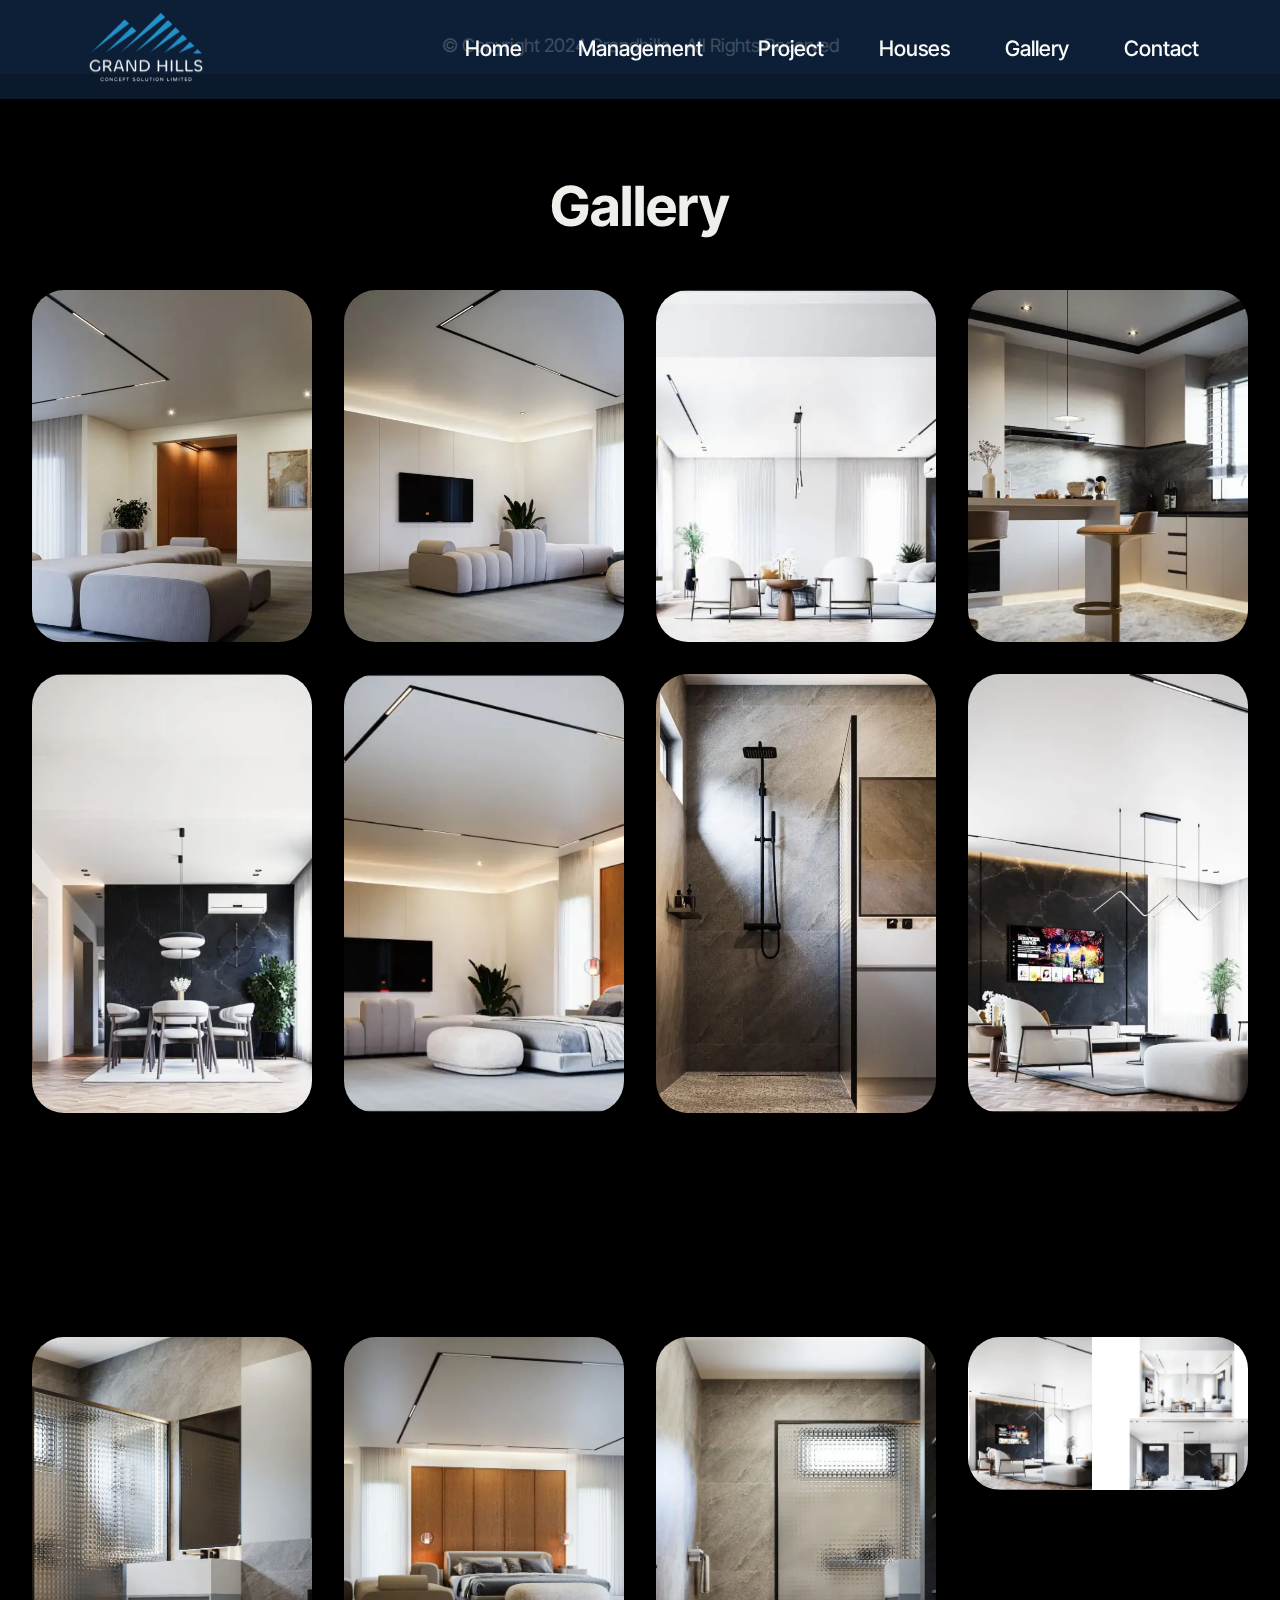
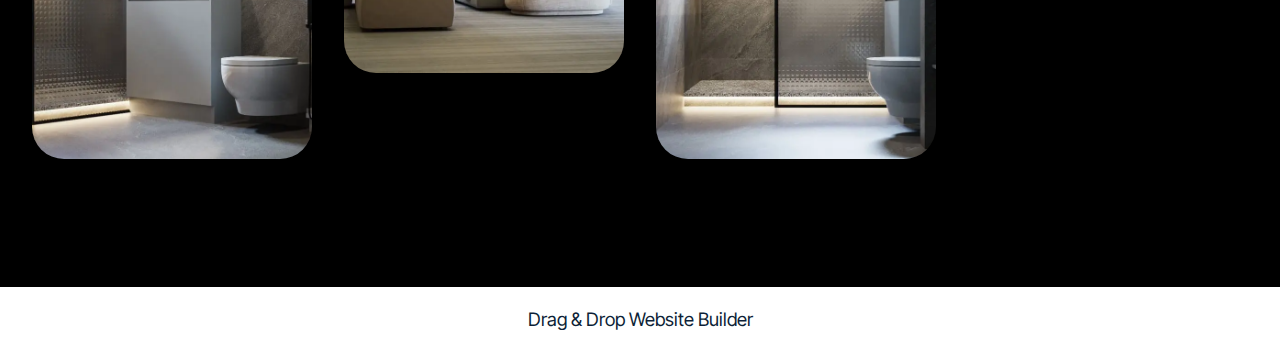
==== gallery.html @ aa0ecb94 "Add files via upload" ====
<!DOCTYPE html>
<html  >
<head>
  <!-- Site made with Mobirise Website Builder v5.9.13, https://mobirise.com -->
  <meta charset="UTF-8">
  <meta http-equiv="X-UA-Compatible" content="IE=edge">
  <meta name="generator" content="Mobirise v5.9.13, mobirise.com">
  <meta name="viewport" content="width=device-width, initial-scale=1, minimum-scale=1">
  <link rel="shortcut icon" href="assets/images/untitled-500-x-200-px-1-392x157.png" type="image/x-icon">
  <meta name="description" content="">
  
  
  <title>Gallery</title>
  <link rel="stylesheet" href="assets/web/assets/mobirise-icons2/mobirise2.css">
  <link rel="stylesheet" href="assets/bootstrap/css/bootstrap.min.css">
  <link rel="stylesheet" href="assets/bootstrap/css/bootstrap-grid.min.css">
  <link rel="stylesheet" href="assets/bootstrap/css/bootstrap-reboot.min.css">
  <link rel="stylesheet" href="assets/dropdown/css/style.css">
  <link rel="stylesheet" href="assets/socicon/css/styles.css">
  <link rel="stylesheet" href="assets/theme/css/style.css">
  <link rel="preload" href="https://fonts.googleapis.com/css?family=Inter+Tight:100,200,300,400,500,600,700,800,900,100i,200i,300i,400i,500i,600i,700i,800i,900i&display=swap" as="style" onload="this.onload=null;this.rel='stylesheet'">
  <noscript><link rel="stylesheet" href="https://fonts.googleapis.com/css?family=Inter+Tight:100,200,300,400,500,600,700,800,900,100i,200i,300i,400i,500i,600i,700i,800i,900i&display=swap"></noscript>
  <link rel="preload" as="style" href="assets/mobirise/css/mbr-additional.css?v=zzKvsD"><link rel="stylesheet" href="assets/mobirise/css/mbr-additional.css?v=zzKvsD" type="text/css">

  
  
  
</head>
<body>
  
  <section data-bs-version="5.1" class="menu menu3 cid-u51NQczaV2" once="menu" id="menu3-o">
    
    <nav class="navbar navbar-dropdown navbar-fixed-top navbar-expand-lg">
        <div class="container-fluid">
            <div class="navbar-brand">
                <span class="navbar-logo">
                    <a href="https://grandhills.com">
                        <img src="assets/images/untitled-500-x-200-px-1-392x157.webp" alt="" style="height: 4.9rem;">
                    </a>
                </span>
                
            </div>
            <button class="navbar-toggler" type="button" data-toggle="collapse" data-bs-toggle="collapse" data-target="#navbarSupportedContent" data-bs-target="#navbarSupportedContent" aria-controls="navbarNavAltMarkup" aria-expanded="false" aria-label="Toggle navigation">
                <div class="hamburger">
                    <span></span>
                    <span></span>
                    <span></span>
                    <span></span>
                </div>
            </button>
            <div class="collapse navbar-collapse" id="navbarSupportedContent">
                <ul class="navbar-nav nav-dropdown nav-right" data-app-modern-menu="true"><li class="nav-item"><a class="nav-link link text-white display-4" href="index.html">Home</a></li>
                    <li class="nav-item"><a class="nav-link link text-white display-4" href="page5.html">Management</a></li><li class="nav-item"><a class="nav-link link text-white display-4" href="page4.html">Project</a></li><li class="nav-item"><a class="nav-link link text-white display-4" href="page3.html">Houses</a></li><li class="nav-item"><a class="nav-link link text-white display-4" href="page2.html">Gallery</a></li>
                    <li class="nav-item"><a class="nav-link link text-white display-4" href="index.html#contacts02-b">Contact&nbsp;</a>
                    </li></ul>
                
                
            </div>
        </div>
    </nav>
</section>

<section data-bs-version="5.1" class="footer4 cid-u5cEv1zpLn" once="footers" id="footer04-p">

    

    

    <div class="container">
        <div class="media-container-row align-center mbr-white">
            <div class="col-12">
                <p class="mbr-text mb-0 mbr-fonts-style display-7">
                    © Copyright 2024 Grandhills - All Rights Reserved
                </p>
            </div>
        </div>
    </div>
</section>

<section data-bs-version="5.1" class="gallery1 mbr-gallery cid-u5laZmCW8D" id="gallery01-q">
    
    

    <div class="container-fluid">
        <div class="row justify-content-center">
            <div class="col-12 content-head">
                <div class="mb-5">
                    <h3 class="mbr-section-title mbr-fonts-style align-center m-0 display-2"><strong>Gallery</strong></h3>
                    
                </div>
            </div>
        </div>
        
        <div class="row mbr-gallery">
            <div class="col-12 col-md-6 col-lg-3 item gallery-image">
                <div class="item-wrapper mb-3" data-toggle="modal" data-bs-toggle="modal" data-target="#u5Bdu5r0AN-modal" data-bs-target="#u5Bdu5r0AN-modal">
                    <img class="w-100" src="assets/images/photo-2024-02-22-11-49-561x673.webp" alt="" data-slide-to="0" data-bs-slide-to="0" data-target="#lb-u5Bdu5r0AN" data-bs-target="#lb-u5Bdu5r0AN">
                    <div class="icon-wrapper">
                        <span class="mobi-mbri mobi-mbri-search mbr-iconfont mbr-iconfont-btn"></span>
                    </div>
                </div>
                
            </div>
            <div class="col-12 col-md-6 col-lg-3 item gallery-image">
                <div class="item-wrapper mb-3" data-toggle="modal" data-bs-toggle="modal" data-target="#u5Bdu5r0AN-modal" data-bs-target="#u5Bdu5r0AN-modal">
                    <img class="w-100" src="assets/images/photo-2024-02-22-11-49-43-561x673.webp" alt="" data-slide-to="1" data-bs-slide-to="1" data-target="#lb-u5Bdu5r0AN" data-bs-target="#lb-u5Bdu5r0AN">
                    <div class="icon-wrapper">
                        <span class="mobi-mbri mobi-mbri-search mbr-iconfont mbr-iconfont-btn"></span>
                    </div>
                </div>
                
            </div>
            <div class="col-12 col-md-6 col-lg-3 item gallery-image">
                <div class="item-wrapper mb-3" data-toggle="modal" data-bs-toggle="modal" data-target="#u5Bdu5r0AN-modal" data-bs-target="#u5Bdu5r0AN-modal">
                    <img class="w-100" src="assets/images/photo-2024-02-22-11-50-56-561x494.webp" alt="" data-slide-to="2" data-bs-slide-to="2" data-target="#lb-u5Bdu5r0AN" data-bs-target="#lb-u5Bdu5r0AN">
                    <div class="icon-wrapper">
                        <span class="mobi-mbri mobi-mbri-search mbr-iconfont mbr-iconfont-btn"></span>
                    </div>
                </div>
                
            </div>
            <div class="col-12 col-md-6 col-lg-3 item gallery-image">
                <div class="item-wrapper mb-3" data-toggle="modal" data-bs-toggle="modal" data-target="#u5Bdu5r0AN-modal" data-bs-target="#u5Bdu5r0AN-modal">
                    <img class="w-100" src="assets/images/photo-2024-02-22-11-51-59-561x530.webp" alt="" data-slide-to="3" data-bs-slide-to="3" data-target="#lb-u5Bdu5r0AN" data-bs-target="#lb-u5Bdu5r0AN">
                    <div class="icon-wrapper">
                        <span class="mobi-mbri mobi-mbri-search mbr-iconfont mbr-iconfont-btn"></span>
                    </div>
                </div>
                
            </div>
            <div class="col-12 col-md-6 col-lg-3 item gallery-image">
                <div class="item-wrapper mb-3" data-toggle="modal" data-bs-toggle="modal" data-target="#u5Bdu5r0AN-modal" data-bs-target="#u5Bdu5r0AN-modal">
                    <img class="w-100" src="assets/images/photo-2024-02-22-11-52-23-561x656.webp" alt="" data-slide-to="4" data-bs-slide-to="4" data-target="#lb-u5Bdu5r0AN" data-bs-target="#lb-u5Bdu5r0AN">
                    <div class="icon-wrapper">
                        <span class="mobi-mbri mobi-mbri-search mbr-iconfont mbr-iconfont-btn"></span>
                    </div>
                </div>
                
            </div>
            <div class="col-12 col-md-6 col-lg-3 item gallery-image">
                <div class="item-wrapper mb-3" data-toggle="modal" data-bs-toggle="modal" data-target="#u5Bdu5r0AN-modal" data-bs-target="#u5Bdu5r0AN-modal">
                    <img class="w-100" src="assets/images/photo-2024-02-22-23-58-57-561x578.webp" alt="" data-slide-to="5" data-bs-slide-to="5" data-target="#lb-u5Bdu5r0AN" data-bs-target="#lb-u5Bdu5r0AN">
                    <div class="icon-wrapper">
                        <span class="mobi-mbri mobi-mbri-search mbr-iconfont mbr-iconfont-btn"></span>
                    </div>
                </div>
                
            </div>
            <div class="col-12 col-md-6 col-lg-3 item gallery-image">
                <div class="item-wrapper mb-3" data-toggle="modal" data-bs-toggle="modal" data-target="#u5Bdu5r0AN-modal" data-bs-target="#u5Bdu5r0AN-modal">
                    <img class="w-100" src="assets/images/photo-2024-02-23-00-00-9-561x847.webp" alt="" data-slide-to="6" data-bs-slide-to="6" data-target="#lb-u5Bdu5r0AN" data-bs-target="#lb-u5Bdu5r0AN">
                    <div class="icon-wrapper">
                        <span class="mobi-mbri mobi-mbri-search mbr-iconfont mbr-iconfont-btn"></span>
                    </div>
                </div>
                
            </div>
            <div class="col-12 col-md-6 col-lg-3 item gallery-image">
                <div class="item-wrapper mb-3" data-toggle="modal" data-bs-toggle="modal" data-target="#u5Bdu5r0AN-modal" data-bs-target="#u5Bdu5r0AN-modal">
                    <img class="w-100" src="assets/images/photo-2024-02-22-11-51-14-561x701.webp" alt="" data-slide-to="7" data-bs-slide-to="7" data-target="#lb-u5Bdu5r0AN" data-bs-target="#lb-u5Bdu5r0AN">
                    <div class="icon-wrapper">
                        <span class="mobi-mbri mobi-mbri-search mbr-iconfont mbr-iconfont-btn"></span>
                    </div>
                </div>
                
            </div>
        </div>

        <div class="modal mbr-slider" tabindex="-1" role="dialog" aria-hidden="true" id="u5Bdu5r0AN-modal">
            <div class="modal-dialog" role="document">
                <div class="modal-content">
                    <div class="modal-body">
                        <div class="carousel slide" data-pause="false" data-bs-pause="false" id="lb-u5Bdu5r0AN" data-interval="5000" data-bs-interval="5000">
                            <div class="carousel-inner">
                                <div class="carousel-item active">
                                    <img class="d-block w-100" src="assets/images/photo-2024-02-22-11-49-561x673.webp" alt="Mobirise Website Builder">
                                </div>
                                <div class="carousel-item">
                                    <img class="d-block w-100" src="assets/images/photo-2024-02-22-11-49-43-561x673.webp" alt="Mobirise Website Builder">
                                </div>
                                <div class="carousel-item">
                                    <img class="d-block w-100" src="assets/images/photo-2024-02-22-11-50-56-561x494.webp" alt="Mobirise Website Builder">
                                </div>
                                <div class="carousel-item">
                                    <img class="d-block w-100" src="assets/images/photo-2024-02-22-11-51-59-561x530.webp" alt="Mobirise Website Builder">
                                </div>
                                <div class="carousel-item">
                                    <img class="d-block w-100" src="assets/images/photo-2024-02-22-11-52-23-561x656.webp" alt="Mobirise Website Builder">
                                </div>
                                <div class="carousel-item">
                                    <img class="d-block w-100" src="assets/images/photo-2024-02-22-23-58-57-561x578.webp" alt="Mobirise Website Builder">
                                </div>
                                <div class="carousel-item">
                                    <img class="d-block w-100" src="assets/images/photo-2024-02-23-00-00-9-561x847.webp" alt="Mobirise Website Builder">
                                </div>
                                <div class="carousel-item">
                                    <img class="d-block w-100" src="assets/images/photo-2024-02-22-11-51-14-561x701.webp" alt="Mobirise Website Builder">
                                </div>
                            </div>
                            <ol class="carousel-indicators">
                                <li data-slide-to="0" data-bs-slide-to="0" class="active" data-target="#lb-u5Bdu5r0AN" data-bs-target="#lb-u5Bdu5r0AN"></li>
                                <li data-slide-to="1" data-bs-slide-to="1" data-target="#lb-u5Bdu5r0AN" data-bs-target="#lb-u5Bdu5r0AN"></li>
                                <li data-slide-to="2" data-bs-slide-to="2" data-target="#lb-u5Bdu5r0AN" data-bs-target="#lb-u5Bdu5r0AN"></li>
                                <li data-slide-to="3" data-bs-slide-to="3" data-target="#lb-u5Bdu5r0AN" data-bs-target="#lb-u5Bdu5r0AN"></li>
                                <li data-slide-to="4" data-bs-slide-to="4" data-target="#lb-u5Bdu5r0AN" data-bs-target="#lb-u5Bdu5r0AN"></li>
                                <li data-slide-to="5" data-bs-slide-to="5" data-target="#lb-u5Bdu5r0AN" data-bs-target="#lb-u5Bdu5r0AN"></li>
                                <li data-slide-to="6" data-bs-slide-to="6" data-target="#lb-u5Bdu5r0AN" data-bs-target="#lb-u5Bdu5r0AN"></li>
                                <li data-slide-to="7" data-bs-slide-to="7" data-target="#lb-u5Bdu5r0AN" data-bs-target="#lb-u5Bdu5r0AN"></li>
                            </ol>
                            <a role="button" href="" class="close" data-dismiss="modal" data-bs-dismiss="modal" aria-label="Close">
                            </a>
                            <a class="carousel-control-prev carousel-control" role="button" data-slide="prev" data-bs-slide="prev" href="#lb-u5Bdu5r0AN">
                                <span class="mobi-mbri mobi-mbri-arrow-prev" aria-hidden="true"></span>
                                <span class="sr-only visually-hidden">Previous</span>
                            </a>
                            <a class="carousel-control-next carousel-control" role="button" data-slide="next" data-bs-slide="next" href="#lb-u5Bdu5r0AN">
                                <span class="mobi-mbri mobi-mbri-arrow-next" aria-hidden="true"></span>
                                <span class="sr-only visually-hidden">Next</span>
                            </a>
                        </div>
                    </div>
                </div>
            </div>
        </div>
    </div>
</section>

<section data-bs-version="5.1" class="gallery3 cid-u5lciKZ5RP" id="gallery03-r">
    
    
    <div class="container-fluid">
      <div class="row justify-content-center">
        <div class="col-12 content-head">
          
        </div>
      </div>
      <div class="row">
        <div class="item features-image col-12 col-md-6 col-lg-3">
          <div class="item-wrapper">
            <div class="item-img">
              <img src="assets/images/photo-2024-02-23-00-00-24-609x919.webp" alt="" title="" data-slide-to="0" data-bs-slide-to="0">
            </div>
            
          </div>
        </div>
        <div class="item features-image col-12 col-md-6 col-lg-3">
          <div class="item-wrapper">
            <div class="item-img">
              <img src="assets/images/photo-2024-02-22-11-49-58-609x731.webp" alt="" title="" data-slide-to="1" data-bs-slide-to="1">
            </div>
            
          </div>
        </div>
        <div class="item features-image col-12 col-md-6 col-lg-3">
          <div class="item-wrapper">
            <div class="item-img">
              <img src="assets/images/photo-2024-02-23-00-00-16-609x919.webp" alt="" title="" data-slide-to="2" data-bs-slide-to="2">
            </div>
            
          </div>
        </div>
        <div class="item features-image col-12 col-md-6 col-lg-3">
          <div class="item-wrapper">
            <div class="item-img">
              <img src="assets/images/gallery-609x334.webp" alt="" title="" data-slide-to="3" data-bs-slide-to="3">
            </div>
            
          </div>
        </div>
      </div>
    </div>
  </section><section class="display-7" style="padding: 0;align-items: center;justify-content: center;flex-wrap: wrap;    align-content: center;display: flex;position: relative;height: 4rem;"><a href="https://mobiri.se/1267551" style="flex: 1 1;height: 4rem;position: absolute;width: 100%;z-index: 1;"><img alt="" style="height: 4rem;" src="[data-uri]"></a><p style="margin: 0;text-align: center;" class="display-7">&#8204;</p><a style="z-index:1" href="https://mobirise.com/drag-drop-website-builder.html">Drag & Drop Website Builder</a></section><script src="assets/bootstrap/js/bootstrap.bundle.min.js"></script>  <script src="assets/smoothscroll/smooth-scroll.js"></script>  <script src="assets/ytplayer/index.js"></script>  <script src="assets/dropdown/js/navbar-dropdown.js"></script>  <script src="assets/theme/js/script.js"></script>  
  
  
</body>
</html>
---- assets/web/assets/mobirise-icons2/mobirise2.css ----
@font-face {
  font-family: 'Moririse2';
  font-display: swap;
  src:  url('mobirise2.eot?f2bix4');
  src:  url('mobirise2.eot?f2bix4#iefix') format('embedded-opentype'),
    url('mobirise2.ttf?f2bix4') format('truetype'),
    url('mobirise2.woff?f2bix4') format('woff'),
    url('mobirise2.svg?f2bix4#mobirise2') format('svg');
  font-weight: normal;
  font-style: normal;
}

[class^="mobi-"], [class*=" mobi-"] {
  /* use !important to prevent issues with browser extensions that change fonts */
  font-family: 'Moririse2' !important;
  speak: none;
  font-style: normal;
  font-weight: normal;
  font-variant: normal;
  text-transform: none;
  line-height: 1;

  /* Better Font Rendering =========== */
  -webkit-font-smoothing: antialiased;
  -moz-osx-font-smoothing: grayscale;
}

.mobi-mbri-add-submenu:before {
  content: "\e900";
}
.mobi-mbri-alert:before {
  content: "\e901";
}
.mobi-mbri-align-center:before {
  content: "\e902";
}
.mobi-mbri-align-justify:before {
  content: "\e903";
}
.mobi-mbri-align-left:before {
  content: "\e904";
}
.mobi-mbri-align-right:before {
  content: "\e905";
}
.mobi-mbri-android:before {
  content: "\e906";
}
.mobi-mbri-apple:before {
  content: "\e907";
}
.mobi-mbri-arrow-down:before {
  content: "\e908";
}
.mobi-mbri-arrow-next:before {
  content: "\e909";
}
.mobi-mbri-arrow-prev:before {
  content: "\e90a";
}
.mobi-mbri-arrow-up:before {
  content: "\e90b";
}
.mobi-mbri-bold:before {
  content: "\e90c";
}
.mobi-mbri-bookmark:before {
  content: "\e90d";
}
.mobi-mbri-bootstrap:before {
  content: "\e90e";
}
.mobi-mbri-briefcase:before {
  content: "\e90f";
}
.mobi-mbri-browse:before {
  content: "\e910";
}
.mobi-mbri-bulleted-list:before {
  content: "\e911";
}
.mobi-mbri-calendar:before {
  content: "\e912";
}
.mobi-mbri-camera:before {
  content: "\e913";
}
.mobi-mbri-cart-add:before {
  content: "\e914";
}
.mobi-mbri-cart-full:before {
  content: "\e915";
}
.mobi-mbri-cash:before {
  content: "\e916";
}
.mobi-mbri-change-style:before {
  content: "\e917";
}
.mobi-mbri-chat:before {
  content: "\e918";
}
.mobi-mbri-clock:before {
  content: "\e919";
}
.mobi-mbri-close:before {
  content: "\e91a";
}
.mobi-mbri-cloud:before {
  content: "\e91b";
}
.mobi-mbri-code:before {
  content: "\e91c";
}
.mobi-mbri-contact-form:before {
  content: "\e91d";
}
.mobi-mbri-credit-card:before {
  content: "\e91e";
}
.mobi-mbri-cursor-click:before {
  content: "\e91f";
}
.mobi-mbri-cust-feedback:before {
  content: "\e920";
}
.mobi-mbri-database:before {
  content: "\e921";
}
.mobi-mbri-delivery:before {
  content: "\e922";
}
.mobi-mbri-desktop:before {
  content: "\e923";
}
.mobi-mbri-devices:before {
  content: "\e924";
}
.mobi-mbri-down:before {
  content: "\e925";
}
.mobi-mbri-download-2:before {
  content: "\e926";
}
.mobi-mbri-download:before {
  content: "\e927";
}
.mobi-mbri-drag-n-drop-2:before {
  content: "\e928";
}
.mobi-mbri-drag-n-drop:before {
  content: "\e929";
}
.mobi-mbri-edit-2:before {
  content: "\e92a";
}
.mobi-mbri-edit:before {
  content: "\e92b";
}
.mobi-mbri-error:before {
  content: "\e92c";
}
.mobi-mbri-extension:before {
  content: "\e92d";
}
.mobi-mbri-features:before {
  content: "\e92e";
}
.mobi-mbri-file:before {
  content: "\e92f";
}
.mobi-mbri-flag:before {
  content: "\e930";
}
.mobi-mbri-folder:before {
  content: "\e931";
}
.mobi-mbri-gift:before {
  content: "\e932";
}
.mobi-mbri-github:before {
  content: "\e933";
}
.mobi-mbri-globe-2:before {
  content: "\e934";
}
.mobi-mbri-globe:before {
  content: "\e935";
}
.mobi-mbri-growing-chart:before {
  content: "\e936";
}
.mobi-mbri-hearth:before {
  content: "\e937";
}
.mobi-mbri-help:before {
  content: "\e938";
}
.mobi-mbri-home:before {
  content: "\e939";
}
.mobi-mbri-hot-cup:before {
  content: "\e93a";
}
.mobi-mbri-idea:before {
  content: "\e93b";
}
.mobi-mbri-image-gallery:before {
  content: "\e93c";
}
.mobi-mbri-image-slider:before {
  content: "\e93d";
}
.mobi-mbri-info:before {
  content: "\e93e";
}
.mobi-mbri-italic:before {
  content: "\e93f";
}
.mobi-mbri-key:before {
  content: "\e940";
}
.mobi-mbri-laptop:before {
  content: "\e941";
}
.mobi-mbri-layers:before {
  content: "\e942";
}
.mobi-mbri-left-right:before {
  content: "\e943";
}
.mobi-mbri-left:before {
  content: "\e944";
}
.mobi-mbri-letter:before {
  content: "\e945";
}
.mobi-mbri-like:before {
  content: "\e946";
}
.mobi-mbri-link:before {
  content: "\e947";
}
.mobi-mbri-lock:before {
  content: "\e948";
}
.mobi-mbri-login:before {
  content: "\e949";
}
.mobi-mbri-logout:before {
  content: "\e94a";
}
.mobi-mbri-magic-stick:before {
  content: "\e94b";
}
.mobi-mbri-map-pin:before {
  content: "\e94c";
}
.mobi-mbri-menu:before {
  content: "\e94d";
}
.mobi-mbri-mobile-2:before {
  content: "\e94e";
}
.mobi-mbri-mobile-horizontal:before {
  content: "\e94f";
}
.mobi-mbri-mobile:before {
  content: "\e950";
}
.mobi-mbri-mobirise:before {
  content: "\e951";
}
.mobi-mbri-more-horizontal:before {
  content: "\e952";
}
.mobi-mbri-more-vertical:before {
  content: "\e953";
}
.mobi-mbri-music:before {
  content: "\e954";
}
.mobi-mbri-new-file:before {
  content: "\e955";
}
.mobi-mbri-numbered-list:before {
  content: "\e956";
}
.mobi-mbri-opened-folder:before {
  content: "\e957";
}
.mobi-mbri-pages:before {
  content: "\e958";
}
.mobi-mbri-paper-plane:before {
  content: "\e959";
}
.mobi-mbri-paperclip:before {
  content: "\e95a";
}
.mobi-mbri-phone:before {
  content: "\e95b";
}
.mobi-mbri-photo:before {
  content: "\e95c";
}
.mobi-mbri-photos:before {
  content: "\e95d";
}
.mobi-mbri-pin:before {
  content: "\e95e";
}
.mobi-mbri-play:before {
  content: "\e95f";
}
.mobi-mbri-plus:before {
  content: "\e960";
}
.mobi-mbri-preview:before {
  content: "\e961";
}
.mobi-mbri-print:before {
  content: "\e962";
}
.mobi-mbri-protect:before {
  content: "\e963";
}
.mobi-mbri-question:before {
  content: "\e964";
}
.mobi-mbri-quote-left:before {
  content: "\e965";
}
.mobi-mbri-quote-right:before {
  content: "\e966";
}
.mobi-mbri-redo:before {
  content: "\e967";
}
.mobi-mbri-refresh:before {
  content: "\e968";
}
.mobi-mbri-responsive-2:before {
  content: "\e969";
}
.mobi-mbri-responsive:before {
  content: "\e96a";
}
.mobi-mbri-right:before {
  content: "\e96b";
}
.mobi-mbri-rocket:before {
  content: "\e96c";
}
.mobi-mbri-sad-face:before {
  content: "\e96d";
}
.mobi-mbri-sale:before {
  content: "\e96e";
}
.mobi-mbri-save:before {
  content: "\e96f";
}
.mobi-mbri-search:before {
  content: "\e970";
}
.mobi-mbri-setting-2:before {
  content: "\e971";
}
.mobi-mbri-setting-3:before {
  content: "\e972";
}
.mobi-mbri-setting:before {
  content: "\e973";
}
.mobi-mbri-share:before {
  content: "\e974";
}
.mobi-mbri-shopping-bag:before {
  content: "\e975";
}
.mobi-mbri-shopping-basket:before {
  content: "\e976";
}
.mobi-mbri-shopping-cart:before {
  content: "\e977";
}
.mobi-mbri-sites:before {
  content: "\e978";
}
.mobi-mbri-smile-face:before {
  content: "\e979";
}
.mobi-mbri-speed:before {
  content: "\e97a";
}
.mobi-mbri-star:before {
  content: "\e97b";
}
.mobi-mbri-success:before {
  content: "\e97c";
}
.mobi-mbri-sun:before {
  content: "\e97d";
}
.mobi-mbri-sun2:before {
  content: "\e97e";
}
.mobi-mbri-tablet-vertical:before {
  content: "\e97f";
}
.mobi-mbri-tablet:before {
  content: "\e980";
}
.mobi-mbri-target:before {
  content: "\e981";
}
.mobi-mbri-timer:before {
  content: "\e982";
}
.mobi-mbri-to-ftp:before {
  content: "\e983";
}
.mobi-mbri-to-local-drive:before {
  content: "\e984";
}
.mobi-mbri-touch-swipe:before {
  content: "\e985";
}
.mobi-mbri-touch:before {
  content: "\e986";
}
.mobi-mbri-trash:before {
  content: "\e987";
}
.mobi-mbri-underline:before {
  content: "\e988";
}
.mobi-mbri-undo:before {
  content: "\e989";
}
.mobi-mbri-unlink:before {
  content: "\e98a";
}
.mobi-mbri-unlock:before {
  content: "\e98b";
}
.mobi-mbri-up-down:before {
  content: "\e98c";
}
.mobi-mbri-up:before {
  content: "\e98d";
}
.mobi-mbri-update:before {
  content: "\e98e";
}
.mobi-mbri-upload-2:before {
  content: "\e98f";
}
.mobi-mbri-upload:before {
  content: "\e990";
}
.mobi-mbri-user-2:before {
  content: "\e991";
}
.mobi-mbri-user:before {
  content: "\e992";
}
.mobi-mbri-users:before {
  content: "\e993";
}
.mobi-mbri-video-play:before {
  content: "\e994";
}
.mobi-mbri-video:before {
  content: "\e995";
}
.mobi-mbri-watch:before {
  content: "\e996";
}
.mobi-mbri-website-theme-2:before {
  content: "\e997";
}
.mobi-mbri-website-theme:before {
  content: "\e998";
}
.mobi-mbri-wifi:before {
  content: "\e999";
}
.mobi-mbri-windows:before {
  content: "\e99a";
}
.mobi-mbri-zoom-in:before {
  content: "\e99b";
}
.mobi-mbri-zoom-out:before {
  content: "\e99c";
}
---- assets/dropdown/css/style.css ----
.navbar-dropdown {
  left: 0;
  padding: 0;
  position: absolute;
  right: 0;
  top: 0;
  transition: all 0.45s ease;
  z-index: 1030;
  background: #282828; }
  .navbar-dropdown .navbar-logo {
    margin-right: 0.8rem;
    transition: margin 0.3s ease-in-out;
    vertical-align: middle; }
    .navbar-dropdown .navbar-logo img {
      height: 3.125rem;
      transition: all 0.3s ease-in-out; }
    .navbar-dropdown .navbar-logo.mbr-iconfont {
      font-size: 3.125rem;
      line-height: 3.125rem; }
  .navbar-dropdown .navbar-caption {
    font-weight: 700;
    white-space: normal;
    vertical-align: -4px;
    line-height: 3.125rem !important; }
    .navbar-dropdown .navbar-caption, .navbar-dropdown .navbar-caption:hover {
      color: inherit;
      text-decoration: none; }
  .navbar-dropdown .mbr-iconfont + .navbar-caption {
    vertical-align: -1px; }
  .navbar-dropdown.navbar-fixed-top {
    position: fixed; }
  .navbar-dropdown .navbar-brand span {
    vertical-align: -4px; }
  .navbar-dropdown.bg-color.transparent {
    background: none; }
  .navbar-dropdown.navbar-short .navbar-brand {
    padding: 0.625rem 0; }
    .navbar-dropdown.navbar-short .navbar-brand span {
      vertical-align: -1px; }
  .navbar-dropdown.navbar-short .navbar-caption {
    line-height: 2.375rem !important;
    vertical-align: -2px; }
  .navbar-dropdown.navbar-short .navbar-logo {
    margin-right: 0.5rem; }
    .navbar-dropdown.navbar-short .navbar-logo img {
      height: 2.375rem; }
    .navbar-dropdown.navbar-short .navbar-logo.mbr-iconfont {
      font-size: 2.375rem;
      line-height: 2.375rem; }
  .navbar-dropdown.navbar-short .mbr-table-cell {
    height: 3.625rem; }
  .navbar-dropdown .navbar-close {
    left: 0.6875rem;
    position: fixed;
    top: 0.75rem;
    z-index: 1000; }
  .navbar-dropdown .hamburger-icon {
    content: "";
    display: inline-block;
    vertical-align: middle;
    width: 16px;
    -webkit-box-shadow: 0 -6px 0 1px #282828,0 0 0 1px #282828,0 6px 0 1px #282828;
    -moz-box-shadow: 0 -6px 0 1px #282828,0 0 0 1px #282828,0 6px 0 1px #282828;
    box-shadow: 0 -6px 0 1px #282828,0 0 0 1px #282828,0 6px 0 1px #282828; }

.dropdown-menu .dropdown-toggle[data-toggle="dropdown-submenu"]::after {
  border-bottom: 0.35em solid transparent;
  border-left: 0.35em solid;
  border-right: 0;
  border-top: 0.35em solid transparent;
  margin-left: 0.3rem; }

.dropdown-menu .dropdown-item:focus {
  outline: 0; }

.nav-dropdown {
  font-size: 0.75rem;
  font-weight: 500;
  height: auto !important; }
  .nav-dropdown .nav-btn {
    padding-left: 1rem; }
  .nav-dropdown .link {
    margin: .667em 1.667em;
    font-weight: 500;
    padding: 0;
    transition: color .2s ease-in-out; }
    .nav-dropdown .link.dropdown-toggle {
      margin-right: 2.583em; }
      .nav-dropdown .link.dropdown-toggle::after {
        margin-left: .25rem;
        border-top: 0.35em solid;
        border-right: 0.35em solid transparent;
        border-left: 0.35em solid transparent;
        border-bottom: 0; }
      .nav-dropdown .link.dropdown-toggle[aria-expanded="true"] {
        margin: 0;
        padding: 0.667em 3.263em  0.667em 1.667em; }
  .nav-dropdown .link::after,
  .nav-dropdown .dropdown-item::after {
    color: inherit; }
  .nav-dropdown .btn {
    font-size: 0.75rem;
    font-weight: 700;
    letter-spacing: 0;
    margin-bottom: 0;
    padding-left: 1.25rem;
    padding-right: 1.25rem; }
  .nav-dropdown .dropdown-menu {
    border-radius: 0;
    border: 0;
    left: 0;
    margin: 0;
    padding-bottom: 1.25rem;
    padding-top: 1.25rem;
    position: relative; }
  .nav-dropdown .dropdown-submenu {
    margin-left: 0.125rem;
    top: 0; }
  .nav-dropdown .dropdown-item {
    font-weight: 500;
    line-height: 2;
    padding: 0.3846em 4.615em 0.3846em 1.5385em;
    position: relative;
    transition: color .2s ease-in-out, background-color .2s ease-in-out; }
    .nav-dropdown .dropdown-item::after {
      margin-top: -0.3077em;
      position: absolute;
      right: 1.1538em;
      top: 50%; }
    .nav-dropdown .dropdown-item:focus, .nav-dropdown .dropdown-item:hover {
      background: none; }

@media (max-width: 767px) {
  .nav-dropdown.navbar-toggleable-sm {
    bottom: 0;
    display: none;
    left: 0;
    overflow-x: hidden;
    position: fixed;
    top: 0;
    transform: translateX(-100%);
    -ms-transform: translateX(-100%);
    -webkit-transform: translateX(-100%);
    width: 18.75rem;
    z-index: 999; } }
.nav-dropdown.navbar-toggleable-xl {
  bottom: 0;
  display: none;
  left: 0;
  overflow-x: hidden;
  position: fixed;
  top: 0;
  transform: translateX(-100%);
  -ms-transform: translateX(-100%);
  -webkit-transform: translateX(-100%);
  width: 18.75rem;
  z-index: 999; }

.nav-dropdown-sm {
  display: block !important;
  overflow-x: hidden;
  overflow: auto;
  padding-top: 3.875rem; }
  .nav-dropdown-sm::after {
    content: "";
    display: block;
    height: 3rem;
    width: 100%; }
  .nav-dropdown-sm.collapse.in ~ .navbar-close {
    display: block !important; }
  .nav-dropdown-sm.collapsing, .nav-dropdown-sm.collapse.in {
    transform: translateX(0);
    -ms-transform: translateX(0);
    -webkit-transform: translateX(0);
    transition: all 0.25s ease-out;
    -webkit-transition: all 0.25s ease-out;
    background: #282828; }
  .nav-dropdown-sm.collapsing[aria-expanded="false"] {
    transform: translateX(-100%);
    -ms-transform: translateX(-100%);
    -webkit-transform: translateX(-100%); }
  .nav-dropdown-sm .nav-item {
    display: block;
    margin-left: 0 !important;
    padding-left: 0; }
  .nav-dropdown-sm .link,
  .nav-dropdown-sm .dropdown-item {
    border-top: 1px dotted rgba(255, 255, 255, 0.1);
    font-size: 0.8125rem;
    line-height: 1.6;
    margin: 0 !important;
    padding: 0.875rem 2.4rem 0.875rem 1.5625rem !important;
    position: relative;
    white-space: normal; }
    .nav-dropdown-sm .link:focus, .nav-dropdown-sm .link:hover,
    .nav-dropdown-sm .dropdown-item:focus,
    .nav-dropdown-sm .dropdown-item:hover {
      background: rgba(0, 0, 0, 0.2) !important;
      color: #c0a375; }
  .nav-dropdown-sm .nav-btn {
    position: relative;
    padding: 1.5625rem 1.5625rem 0 1.5625rem; }
    .nav-dropdown-sm .nav-btn::before {
      border-top: 1px dotted rgba(255, 255, 255, 0.1);
      content: "";
      left: 0;
      position: absolute;
      top: 0;
      width: 100%; }
    .nav-dropdown-sm .nav-btn + .nav-btn {
      padding-top: 0.625rem; }
      .nav-dropdown-sm .nav-btn + .nav-btn::before {
        display: none; }
  .nav-dropdown-sm .btn {
    padding: 0.625rem 0; }
  .nav-dropdown-sm .dropdown-toggle[data-toggle="dropdown-submenu"]::after {
    margin-left: .25rem;
    border-top: 0.35em solid;
    border-right: 0.35em solid transparent;
    border-left: 0.35em solid transparent;
    border-bottom: 0; }
  .nav-dropdown-sm .dropdown-toggle[data-toggle="dropdown-submenu"][aria-expanded="true"]::after {
    border-top: 0;
    border-right: 0.35em solid transparent;
    border-left: 0.35em solid transparent;
    border-bottom: 0.35em solid; }
  .nav-dropdown-sm .dropdown-menu {
    margin: 0;
    padding: 0;
    position: relative;
    top: 0;
    left: 0;
    width: 100%;
    border: 0;
    float: none;
    border-radius: 0;
    background: none; }
  .nav-dropdown-sm .dropdown-submenu {
    left: 100%;
    margin-left: 0.125rem;
    margin-top: -1.25rem;
    top: 0; }

.navbar-toggleable-sm .nav-dropdown .dropdown-menu {
  position: absolute; }

.navbar-toggleable-sm .nav-dropdown .dropdown-submenu {
  left: 100%;
  margin-left: 0.125rem;
  margin-top: -1.25rem;
  top: 0; }

.navbar-toggleable-sm.opened .nav-dropdown .dropdown-menu {
  position: relative; }

.navbar-toggleable-sm.opened .nav-dropdown .dropdown-submenu {
  left: 0;
  margin-left: 00rem;
  margin-top: 0rem;
  top: 0; }

.is-builder .nav-dropdown.collapsing {
  transition: none !important; }
---- assets/socicon/css/styles.css ----
@charset "UTF-8";

@font-face {
  font-family: 'Socicon';
  src:  url('../fonts/socicon.eot');
  src:  url('../fonts/socicon.eot?#iefix') format('embedded-opentype'),
    url('../fonts/socicon.woff2') format('woff2'),
    url('../fonts/socicon.ttf') format('truetype'),
    url('../fonts/socicon.woff') format('woff'),
    url('../fonts/socicon.svg#socicon') format('svg');
  font-weight: normal;
  font-style: normal;
  font-display: swap;
}

[data-icon]:before {
  font-family: "socicon" !important;
  content: attr(data-icon);
  font-style: normal !important;
  font-weight: normal !important;
  font-variant: normal !important;
  text-transform: none !important;
  speak: none;
  line-height: 1;
  -webkit-font-smoothing: antialiased;
  -moz-osx-font-smoothing: grayscale;
}

[class^="socicon-"], [class*=" socicon-"] {
  /* use !important to prevent issues with browser extensions that change fonts */
  font-family: 'Socicon' !important;
  speak: none;
  font-style: normal;
  font-weight: normal;
  font-variant: normal;
  text-transform: none;
  line-height: 1;

  /* Better Font Rendering =========== */
  -webkit-font-smoothing: antialiased;
  -moz-osx-font-smoothing: grayscale;
}

.socicon-eitaa:before {
  content: "\e97c";
}
.socicon-soroush:before {
  content: "\e97d";
}
.socicon-bale:before {
  content: "\e97e";
}
.socicon-zazzle:before {
  content: "\e97b";
}
.socicon-society6:before {
  content: "\e97a";
}
.socicon-redbubble:before {
  content: "\e979";
}
.socicon-avvo:before {
  content: "\e978";
}
.socicon-stitcher:before {
  content: "\e977";
}
.socicon-googlehangouts:before {
  content: "\e974";
}
.socicon-dlive:before {
  content: "\e975";
}
.socicon-vsco:before {
  content: "\e976";
}
.socicon-flipboard:before {
  content: "\e973";
}
.socicon-ubuntu:before {
  content: "\e958";
}
.socicon-artstation:before {
  content: "\e959";
}
.socicon-invision:before {
  content: "\e95a";
}
.socicon-torial:before {
  content: "\e95b";
}
.socicon-collectorz:before {
  content: "\e95c";
}
.socicon-seenthis:before {
  content: "\e95d";
}
.socicon-googleplaymusic:before {
  content: "\e95e";
}
.socicon-debian:before {
  content: "\e95f";
}
.socicon-filmfreeway:before {
  content: "\e960";
}
.socicon-gnome:before {
  content: "\e961";
}
.socicon-itchio:before {
  content: "\e962";
}
.socicon-jamendo:before {
  content: "\e963";
}
.socicon-mix:before {
  content: "\e964";
}
.socicon-sharepoint:before {
  content: "\e965";
}
.socicon-tinder:before {
  content: "\e966";
}
.socicon-windguru:before {
  content: "\e967";
}
.socicon-cdbaby:before {
  content: "\e968";
}
.socicon-elementaryos:before {
  content: "\e969";
}
.socicon-stage32:before {
  content: "\e96a";
}
.socicon-tiktok:before {
  content: "\e96b";
}
.socicon-gitter:before {
  content: "\e96c";
}
.socicon-letterboxd:before {
  content: "\e96d";
}
.socicon-threema:before {
  content: "\e96e";
}
.socicon-splice:before {
  content: "\e96f";
}
.socicon-metapop:before {
  content: "\e970";
}
.socicon-naver:before {
  content: "\e971";
}
.socicon-remote:before {
  content: "\e972";
}
.socicon-internet:before {
  content: "\e957";
}
.socicon-moddb:before {
  content: "\e94b";
}
.socicon-indiedb:before {
  content: "\e94c";
}
.socicon-traxsource:before {
  content: "\e94d";
}
.socicon-gamefor:before {
  content: "\e94e";
}
.socicon-pixiv:before {
  content: "\e94f";
}
.socicon-myanimelist:before {
  content: "\e950";
}
.socicon-blackberry:before {
  content: "\e951";
}
.socicon-wickr:before {
  content: "\e952";
}
.socicon-spip:before {
  content: "\e953";
}
.socicon-napster:before {
  content: "\e954";
}
.socicon-beatport:before {
  content: "\e955";
}
.socicon-hackerone:before {
  content: "\e956";
}
.socicon-hackernews:before {
  content: "\e946";
}
.socicon-smashwords:before {
  content: "\e947";
}
.socicon-kobo:before {
  content: "\e948";
}
.socicon-bookbub:before {
  content: "\e949";
}
.socicon-mailru:before {
  content: "\e94a";
}
.socicon-gitlab:before {
  content: "\e945";
}
.socicon-instructables:before {
  content: "\e944";
}
.socicon-portfolio:before {
  content: "\e943";
}
.socicon-codered:before {
  content: "\e940";
}
.socicon-origin:before {
  content: "\e941";
}
.socicon-nextdoor:before {
  content: "\e942";
}
.socicon-udemy:before {
  content: "\e93f";
}
.socicon-livemaster:before {
  content: "\e93e";
}
.socicon-crunchbase:before {
  content: "\e93b";
}
.socicon-homefy:before {
  content: "\e93c";
}
.socicon-calendly:before {
  content: "\e93d";
}
.socicon-realtor:before {
  content: "\e90f";
}
.socicon-tidal:before {
  content: "\e910";
}
.socicon-qobuz:before {
  content: "\e911";
}
.socicon-natgeo:before {
  content: "\e912";
}
.socicon-mastodon:before {
  content: "\e913";
}
.socicon-unsplash:before {
  content: "\e914";
}
.socicon-homeadvisor:before {
  content: "\e915";
}
.socicon-angieslist:before {
  content: "\e916";
}
.socicon-codepen:before {
  content: "\e917";
}
.socicon-slack:before {
  content: "\e918";
}
.socicon-openaigym:before {
  content: "\e919";
}
.socicon-logmein:before {
  content: "\e91a";
}
.socicon-fiverr:before {
  content: "\e91b";
}
.socicon-gotomeeting:before {
  content: "\e91c";
}
.socicon-aliexpress:before {
  content: "\e91d";
}
.socicon-guru:before {
  content: "\e91e";
}
.socicon-appstore:before {
  content: "\e91f";
}
.socicon-homes:before {
  content: "\e920";
}
.socicon-zoom:before {
  content: "\e921";
}
.socicon-alibaba:before {
  content: "\e922";
}
.socicon-craigslist:before {
  content: "\e923";
}
.socicon-wix:before {
  content: "\e924";
}
.socicon-redfin:before {
  content: "\e925";
}
.socicon-googlecalendar:before {
  content: "\e926";
}
.socicon-shopify:before {
  content: "\e927";
}
.socicon-freelancer:before {
  content: "\e928";
}
.socicon-seedrs:before {
  content: "\e929";
}
.socicon-bing:before {
  content: "\e92a";
}
.socicon-doodle:before {
  content: "\e92b";
}
.socicon-bonanza:before {
  content: "\e92c";
}
.socicon-squarespace:before {
  content: "\e92d";
}
.socicon-toptal:before {
  content: "\e92e";
}
.socicon-gust:before {
  content: "\e92f";
}
.socicon-ask:before {
  content: "\e930";
}
.socicon-trulia:before {
  content: "\e931";
}
.socicon-loomly:before {
  content: "\e932";
}
.socicon-ghost:before {
  content: "\e933";
}
.socicon-upwork:before {
  content: "\e934";
}
.socicon-fundable:before {
  content: "\e935";
}
.socicon-booking:before {
  content: "\e936";
}
.socicon-googlemaps:before {
  content: "\e937";
}
.socicon-zillow:before {
  content: "\e938";
}
.socicon-niconico:before {
  content: "\e939";
}
.socicon-toneden:before {
  content: "\e93a";
}
.socicon-augment:before {
  content: "\e908";
}
.socicon-bitbucket:before {
  content: "\e909";
}
.socicon-fyuse:before {
  content: "\e90a";
}
.socicon-yt-gaming:before {
  content: "\e90b";
}
.socicon-sketchfab:before {
  content: "\e90c";
}
.socicon-mobcrush:before {
  content: "\e90d";
}
.socicon-microsoft:before {
  content: "\e90e";
}
.socicon-pandora:before {
  content: "\e907";
}
.socicon-messenger:before {
  content: "\e906";
}
.socicon-gamewisp:before {
  content: "\e905";
}
.socicon-bloglovin:before {
  content: "\e904";
}
.socicon-tunein:before {
  content: "\e903";
}
.socicon-gamejolt:before {
  content: "\e901";
}
.socicon-trello:before {
  content: "\e902";
}
.socicon-spreadshirt:before {
  content: "\e900";
}
.socicon-500px:before {
  content: "\e000";
}
.socicon-8tracks:before {
  content: "\e001";
}
.socicon-airbnb:before {
  content: "\e002";
}
.socicon-alliance:before {
  content: "\e003";
}
.socicon-amazon:before {
  content: "\e004";
}
.socicon-amplement:before {
  content: "\e005";
}
.socicon-android:before {
  content: "\e006";
}
.socicon-angellist:before {
  content: "\e007";
}
.socicon-apple:before {
  content: "\e008";
}
.socicon-appnet:before {
  content: "\e009";
}
.socicon-baidu:before {
  content: "\e00a";
}
.socicon-bandcamp:before {
  content: "\e00b";
}
.socicon-battlenet:before {
  content: "\e00c";
}
.socicon-mixer:before {
  content: "\e00d";
}
.socicon-bebee:before {
  content: "\e00e";
}
.socicon-bebo:before {
  content: "\e00f";
}
.socicon-behance:before {
  content: "\e010";
}
.socicon-blizzard:before {
  content: "\e011";
}
.socicon-blogger:before {
  content: "\e012";
}
.socicon-buffer:before {
  content: "\e013";
}
.socicon-chrome:before {
  content: "\e014";
}
.socicon-coderwall:before {
  content: "\e015";
}
.socicon-curse:before {
  content: "\e016";
}
.socicon-dailymotion:before {
  content: "\e017";
}
.socicon-deezer:before {
  content: "\e018";
}
.socicon-delicious:before {
  content: "\e019";
}
.socicon-deviantart:before {
  content: "\e01a";
}
.socicon-diablo:before {
  content: "\e01b";
}
.socicon-digg:before {
  content: "\e01c";
}
.socicon-discord:before {
  content: "\e01d";
}
.socicon-disqus:before {
  content: "\e01e";
}
.socicon-douban:before {
  content: "\e01f";
}
.socicon-draugiem:before {
  content: "\e020";
}
.socicon-dribbble:before {
  content: "\e021";
}
.socicon-drupal:before {
  content: "\e022";
}
.socicon-ebay:before {
  content: "\e023";
}
.socicon-ello:before {
  content: "\e024";
}
.socicon-endomodo:before {
  content: "\e025";
}
.socicon-envato:before {
  content: "\e026";
}
.socicon-etsy:before {
  content: "\e027";
}
.socicon-facebook:before {
  content: "\e028";
}
.socicon-feedburner:before {
  content: "\e029";
}
.socicon-filmweb:before {
  content: "\e02a";
}
.socicon-firefox:before {
  content: "\e02b";
}
.socicon-flattr:before {
  content: "\e02c";
}
.socicon-flickr:before {
  content: "\e02d";
}
.socicon-formulr:before {
  content: "\e02e";
}
.socicon-forrst:before {
  content: "\e02f";
}
.socicon-foursquare:before {
  content: "\e030";
}
.socicon-friendfeed:before {
  content: "\e031";
}
.socicon-github:before {
  content: "\e032";
}
.socicon-goodreads:before {
  content: "\e033";
}
.socicon-google:before {
  content: "\e034";
}
.socicon-googlescholar:before {
  content: "\e035";
}
.socicon-googlegroups:before {
  content: "\e036";
}
.socicon-googlephotos:before {
  content: "\e037";
}
.socicon-googleplus:before {
  content: "\e038";
}
.socicon-grooveshark:before {
  content: "\e039";
}
.socicon-hackerrank:before {
  content: "\e03a";
}
.socicon-hearthstone:before {
  content: "\e03b";
}
.socicon-hellocoton:before {
  content: "\e03c";
}
.socicon-heroes:before {
  content: "\e03d";
}
.socicon-smashcast:before {
  content: "\e03e";
}
.socicon-horde:before {
  content: "\e03f";
}
.socicon-houzz:before {
  content: "\e040";
}
.socicon-icq:before {
  content: "\e041";
}
.socicon-identica:before {
  content: "\e042";
}
.socicon-imdb:before {
  content: "\e043";
}
.socicon-instagram:before {
  content: "\e044";
}
.socicon-issuu:before {
  content: "\e045";
}
.socicon-istock:before {
  content: "\e046";
}
.socicon-itunes:before {
  content: "\e047";
}
.socicon-keybase:before {
  content: "\e048";
}
.socicon-lanyrd:before {
  content: "\e049";
}
.socicon-lastfm:before {
  content: "\e04a";
}
.socicon-line:before {
  content: "\e04b";
}
.socicon-linkedin:before {
  content: "\e04c";
}
.socicon-livejournal:before {
  content: "\e04d";
}
.socicon-lyft:before {
  content: "\e04e";
}
.socicon-macos:before {
  content: "\e04f";
}
.socicon-mail:before {
  content: "\e050";
}
.socicon-medium:before {
  content: "\e051";
}
.socicon-meetup:before {
  content: "\e052";
}
.socicon-mixcloud:before {
  content: "\e053";
}
.socicon-modelmayhem:before {
  content: "\e054";
}
.socicon-mumble:before {
  content: "\e055";
}
.socicon-myspace:before {
  content: "\e056";
}
.socicon-newsvine:before {
  content: "\e057";
}
.socicon-nintendo:before {
  content: "\e058";
}
.socicon-npm:before {
  content: "\e059";
}
.socicon-odnoklassniki:before {
  content: "\e05a";
}
.socicon-openid:before {
  content: "\e05b";
}
.socicon-opera:before {
  content: "\e05c";
}
.socicon-outlook:before {
  content: "\e05d";
}
.socicon-overwatch:before {
  content: "\e05e";
}
.socicon-patreon:before {
  content: "\e05f";
}
.socicon-paypal:before {
  content: "\e060";
}
.socicon-periscope:before {
  content: "\e061";
}
.socicon-persona:before {
  content: "\e062";
}
.socicon-pinterest:before {
  content: "\e063";
}
.socicon-play:before {
  content: "\e064";
}
.socicon-player:before {
  content: "\e065";
}
.socicon-playstation:before {
  content: "\e066";
}
.socicon-pocket:before {
  content: "\e067";
}
.socicon-qq:before {
  content: "\e068";
}
.socicon-quora:before {
  content: "\e069";
}
.socicon-raidcall:before {
  content: "\e06a";
}
.socicon-ravelry:before {
  content: "\e06b";
}
.socicon-reddit:before {
  content: "\e06c";
}
.socicon-renren:before {
  content: "\e06d";
}
.socicon-researchgate:before {
  content: "\e06e";
}
.socicon-residentadvisor:before {
  content: "\e06f";
}
.socicon-reverbnation:before {
  content: "\e070";
}
.socicon-rss:before {
  content: "\e071";
}
.socicon-sharethis:before {
  content: "\e072";
}
.socicon-skype:before {
  content: "\e073";
}
.socicon-slideshare:before {
  content: "\e074";
}
.socicon-smugmug:before {
  content: "\e075";
}
.socicon-snapchat:before {
  content: "\e076";
}
.socicon-songkick:before {
  content: "\e077";
}
.socicon-soundcloud:before {
  content: "\e078";
}
.socicon-spotify:before {
  content: "\e079";
}
.socicon-stackexchange:before {
  content: "\e07a";
}
.socicon-stackoverflow:before {
  content: "\e07b";
}
.socicon-starcraft:before {
  content: "\e07c";
}
.socicon-stayfriends:before {
  content: "\e07d";
}
.socicon-steam:before {
  content: "\e07e";
}
.socicon-storehouse:before {
  content: "\e07f";
}
.socicon-strava:before {
  content: "\e080";
}
.socicon-streamjar:before {
  content: "\e081";
}
.socicon-stumbleupon:before {
  content: "\e082";
}
.socicon-swarm:before {
  content: "\e083";
}
.socicon-teamspeak:before {
  content: "\e084";
}
.socicon-teamviewer:before {
  content: "\e085";
}
.socicon-technorati:before {
  content: "\e086";
}
.socicon-telegram:before {
  content: "\e087";
}
.socicon-tripadvisor:before {
  content: "\e088";
}
.socicon-tripit:before {
  content: "\e089";
}
.socicon-triplej:before {
  content: "\e08a";
}
.socicon-tumblr:before {
  content: "\e08b";
}
.socicon-twitch:before {
  content: "\e08c";
}
.socicon-twitter:before {
  content: "\e08d";
}
.socicon-uber:before {
  content: "\e08e";
}
.socicon-ventrilo:before {
  content: "\e08f";
}
.socicon-viadeo:before {
  content: "\e090";
}
.socicon-viber:before {
  content: "\e091";
}
.socicon-viewbug:before {
  content: "\e092";
}
.socicon-vimeo:before {
  content: "\e093";
}
.socicon-vine:before {
  content: "\e094";
}
.socicon-vkontakte:before {
  content: "\e095";
}
.socicon-warcraft:before {
  content: "\e096";
}
.socicon-wechat:before {
  content: "\e097";
}
.socicon-weibo:before {
  content: "\e098";
}
.socicon-whatsapp:before {
  content: "\e099";
}
.socicon-wikipedia:before {
  content: "\e09a";
}
.socicon-windows:before {
  content: "\e09b";
}
.socicon-wordpress:before {
  content: "\e09c";
}
.socicon-wykop:before {
  content: "\e09d";
}
.socicon-xbox:before {
  content: "\e09e";
}
.socicon-xing:before {
  content: "\e09f";
}
.socicon-yahoo:before {
  content: "\e0a0";
}
.socicon-yammer:before {
  content: "\e0a1";
}
.socicon-yandex:before {
  content: "\e0a2";
}
.socicon-yelp:before {
  content: "\e0a3";
}
.socicon-younow:before {
  content: "\e0a4";
}
.socicon-youtube:before {
  content: "\e0a5";
}
.socicon-zapier:before {
  content: "\e0a6";
}
.socicon-zerply:before {
  content: "\e0a7";
}
.socicon-zomato:before {
  content: "\e0a8";
}
.socicon-zynga:before {
  content: "\e0a9";
}
---- assets/theme/css/style.css ----
@charset "UTF-8";
section {
  background-color: #ffffff;
}

body {
  font-style: normal;
  line-height: 1.5;
  font-weight: 400;
  color: #232323;
  position: relative;
}

button {
  background-color: transparent;
  border-color: transparent;
}

.embla__button,
.carousel-control {
  background-color: #edefea !important;
  opacity: 0.8 !important;
  color: #464845 !important;
  border-color: #edefea !important;
}

.carousel .close,
.modalWindow .close {
  background-color: #edefea !important;
  color: #464845 !important;
  border-color: #edefea !important;
  opacity: 0.8 !important;
}

.carousel .close:hover,
.modalWindow .close:hover {
  opacity: 1 !important;
}

.carousel-indicators li {
  background-color: #edefea !important;
  border: 2px solid #464845 !important;
}

.carousel-indicators li:hover,
.carousel-indicators li:active {
  opacity: 0.8 !important;
}

.embla__button:hover,
.carousel-control:hover {
  background-color: #edefea !important;
  opacity: 1 !important;
}

.modalWindow-video-container {
  height: 80%;
}

section,
.container,
.container-fluid {
  position: relative;
  word-wrap: break-word;
}

a.mbr-iconfont:hover {
  text-decoration: none;
}

.article .lead p,
.article .lead ul,
.article .lead ol,
.article .lead pre,
.article .lead blockquote {
  margin-bottom: 0;
}

a {
  font-style: normal;
  font-weight: 400;
  cursor: pointer;
}
a, a:hover {
  text-decoration: none;
}

.mbr-section-title {
  font-style: normal;
  line-height: 1.3;
}

.mbr-section-subtitle {
  line-height: 1.3;
}

.mbr-text {
  font-style: normal;
  line-height: 1.7;
}

h1,
h2,
h3,
h4,
h5,
h6,
.display-1,
.display-2,
.display-4,
.display-5,
.display-7,
span,
p,
a {
  line-height: 1;
  word-break: break-word;
  word-wrap: break-word;
  font-weight: 400;
}

b,
strong {
  font-weight: bold;
}

input:-webkit-autofill, input:-webkit-autofill:hover, input:-webkit-autofill:focus, input:-webkit-autofill:active {
  transition-delay: 9999s;
  -webkit-transition-property: background-color, color;
  transition-property: background-color, color;
}

textarea[type=hidden] {
  display: none;
}

section {
  background-position: 50% 50%;
  background-repeat: no-repeat;
  background-size: cover;
}
section .mbr-background-video,
section .mbr-background-video-preview {
  position: absolute;
  bottom: 0;
  left: 0;
  right: 0;
  top: 0;
}

.hidden {
  visibility: hidden;
}

.mbr-z-index20 {
  z-index: 20;
}

/*! Base colors */
.mbr-white {
  color: #ffffff;
}

.mbr-black {
  color: #111111;
}

.mbr-bg-white {
  background-color: #ffffff;
}

.mbr-bg-black {
  background-color: #000000;
}

/*! Text-aligns */
.align-left {
  text-align: left;
}

.align-center {
  text-align: center;
}

.align-right {
  text-align: right;
}

/*! Font-weight  */
.mbr-light {
  font-weight: 300;
}

.mbr-regular {
  font-weight: 400;
}

.mbr-semibold {
  font-weight: 500;
}

.mbr-bold {
  font-weight: 700;
}

/*! Media  */
.media-content {
  flex-basis: 100%;
}

.media-container-row {
  display: flex;
  flex-direction: row;
  flex-wrap: wrap;
  justify-content: center;
  align-content: center;
  align-items: start;
}
.media-container-row .media-size-item {
  width: 400px;
}

.media-container-column {
  display: flex;
  flex-direction: column;
  flex-wrap: wrap;
  justify-content: center;
  align-content: center;
  align-items: stretch;
}
.media-container-column > * {
  width: 100%;
}

@media (min-width: 992px) {
  .media-container-row {
    flex-wrap: nowrap;
  }
}
figure {
  margin-bottom: 0;
  overflow: hidden;
}

figure[mbr-media-size] {
  transition: width 0.1s;
}

img,
iframe {
  display: block;
  width: 100%;
}

.card {
  background-color: transparent;
  border: none;
}

.card-box {
  width: 100%;
}

.card-img {
  text-align: center;
  flex-shrink: 0;
  -webkit-flex-shrink: 0;
}

.media {
  max-width: 100%;
  margin: 0 auto;
}

.mbr-figure {
  align-self: center;
}

.media-container > div {
  max-width: 100%;
}

.mbr-figure img,
.card-img img {
  width: 100%;
}

@media (max-width: 991px) {
  .media-size-item {
    width: auto !important;
  }
  .media {
    width: auto;
  }
  .mbr-figure {
    width: 100% !important;
  }
}
/*! Buttons */
.mbr-section-btn {
  margin-left: -0.6rem;
  margin-right: -0.6rem;
  font-size: 0;
}

.btn {
  font-weight: 600;
  border-width: 1px;
  font-style: normal;
  margin: 0.6rem 0.6rem;
  white-space: normal;
  transition: all 0.2s ease-in-out;
  display: inline-flex;
  align-items: center;
  justify-content: center;
  word-break: break-word;
}

.btn-sm {
  font-weight: 600;
  letter-spacing: 0px;
  transition: all 0.3s ease-in-out;
}

.btn-md {
  font-weight: 600;
  letter-spacing: 0px;
  transition: all 0.3s ease-in-out;
}

.btn-lg {
  font-weight: 600;
  letter-spacing: 0px;
  transition: all 0.3s ease-in-out;
}

.btn-form {
  margin: 0;
}
.btn-form:hover {
  cursor: pointer;
}

nav .mbr-section-btn {
  margin-left: 0rem;
  margin-right: 0rem;
}

/*! Btn icon margin */
.btn .mbr-iconfont,
.btn.btn-sm .mbr-iconfont {
  order: 1;
  cursor: pointer;
  margin-left: 0.5rem;
  vertical-align: sub;
}

.btn.btn-md .mbr-iconfont,
.btn.btn-md .mbr-iconfont {
  margin-left: 0.8rem;
}

.mbr-regular {
  font-weight: 400;
}

.mbr-semibold {
  font-weight: 500;
}

.mbr-bold {
  font-weight: 700;
}

[type=submit] {
  -webkit-appearance: none;
}

/*! Full-screen */
.mbr-fullscreen .mbr-overlay {
  min-height: 100vh;
}

.mbr-fullscreen {
  display: flex;
  display: -moz-flex;
  display: -ms-flex;
  display: -o-flex;
  align-items: center;
  min-height: 100vh;
  padding-top: 3rem;
  padding-bottom: 3rem;
}

/*! Map */
.map {
  height: 25rem;
  position: relative;
}
.map iframe {
  width: 100%;
  height: 100%;
}

/*! Scroll to top arrow */
.mbr-arrow-up {
  bottom: 25px;
  right: 90px;
  position: fixed;
  text-align: right;
  z-index: 5000;
  color: #ffffff;
  font-size: 22px;
}

.mbr-arrow-up a {
  background: rgba(0, 0, 0, 0.2);
  border-radius: 50%;
  color: #fff;
  display: inline-block;
  height: 60px;
  width: 60px;
  border: 2px solid #fff;
  outline-style: none !important;
  position: relative;
  text-decoration: none;
  transition: all 0.3s ease-in-out;
  cursor: pointer;
  text-align: center;
}
.mbr-arrow-up a:hover {
  background-color: rgba(0, 0, 0, 0.4);
}
.mbr-arrow-up a i {
  line-height: 60px;
}

.mbr-arrow-up-icon {
  display: block;
  color: #fff;
}

.mbr-arrow-up-icon::before {
  content: "›";
  display: inline-block;
  font-family: serif;
  font-size: 22px;
  line-height: 1;
  font-style: normal;
  position: relative;
  top: 6px;
  left: -4px;
  transform: rotate(-90deg);
}

/*! Arrow Down */
.mbr-arrow {
  position: absolute;
  bottom: 45px;
  left: 50%;
  width: 60px;
  height: 60px;
  cursor: pointer;
  background-color: rgba(80, 80, 80, 0.5);
  border-radius: 50%;
  transform: translateX(-50%);
}
@media (max-width: 767px) {
  .mbr-arrow {
    display: none;
  }
}
.mbr-arrow > a {
  display: inline-block;
  text-decoration: none;
  outline-style: none;
  animation: arrowdown 1.7s ease-in-out infinite;
  color: #ffffff;
}
.mbr-arrow > a > i {
  position: absolute;
  top: -2px;
  left: 15px;
  font-size: 2rem;
}

#scrollToTop a i::before {
  content: "";
  position: absolute;
  display: block;
  border-bottom: 2.5px solid #fff;
  border-left: 2.5px solid #fff;
  width: 27.8%;
  height: 27.8%;
  left: 50%;
  top: 51%;
  transform: translateY(-30%) translateX(-50%) rotate(135deg);
}

@keyframes arrowdown {
  0% {
    transform: translateY(0px);
  }
  50% {
    transform: translateY(-5px);
  }
  100% {
    transform: translateY(0px);
  }
}
@media (max-width: 500px) {
  .mbr-arrow-up {
    left: 0;
    right: 0;
    text-align: center;
  }
}
/*Gradients animation*/
@keyframes gradient-animation {
  from {
    background-position: 0% 100%;
    animation-timing-function: ease-in-out;
  }
  to {
    background-position: 100% 0%;
    animation-timing-function: ease-in-out;
  }
}
.bg-gradient {
  background-size: 200% 200%;
  animation: gradient-animation 5s infinite alternate;
  -webkit-animation: gradient-animation 5s infinite alternate;
}

.menu .navbar-brand {
  display: -webkit-flex;
}
.menu .navbar-brand span {
  display: flex;
  display: -webkit-flex;
}
.menu .navbar-brand .navbar-caption-wrap {
  display: -webkit-flex;
}
.menu .navbar-brand .navbar-logo img {
  display: -webkit-flex;
  width: auto;
}
@media (min-width: 768px) and (max-width: 991px) {
  .menu .navbar-toggleable-sm .navbar-nav {
    display: -ms-flexbox;
  }
}
@media (max-width: 991px) {
  .menu .navbar-collapse {
    max-height: 93.5vh;
  }
  .menu .navbar-collapse.show {
    overflow: auto;
  }
}
@media (min-width: 992px) {
  .menu .navbar-nav.nav-dropdown {
    display: -webkit-flex;
  }
  .menu .navbar-toggleable-sm .navbar-collapse {
    display: -webkit-flex !important;
  }
  .menu .collapsed .navbar-collapse {
    max-height: 93.5vh;
  }
  .menu .collapsed .navbar-collapse.show {
    overflow: auto;
  }
}
@media (max-width: 767px) {
  .menu .navbar-collapse {
    max-height: 80vh;
  }
}

.nav-link .mbr-iconfont {
  margin-right: 0.5rem;
}

.navbar {
  display: -webkit-flex;
  -webkit-flex-wrap: wrap;
  -webkit-align-items: center;
  -webkit-justify-content: space-between;
}

.navbar-collapse {
  -webkit-flex-basis: 100%;
  -webkit-flex-grow: 1;
  -webkit-align-items: center;
}

.nav-dropdown .link {
  padding: 0.667em 1.667em !important;
  margin: 0 !important;
}

.nav {
  display: -webkit-flex;
  -webkit-flex-wrap: wrap;
}

.row {
  display: -webkit-flex;
  -webkit-flex-wrap: wrap;
}

.justify-content-center {
  -webkit-justify-content: center;
}

.form-inline {
  display: -webkit-flex;
}

.card-wrapper {
  -webkit-flex: 1;
}

.carousel-control {
  z-index: 10;
  display: -webkit-flex;
}

.carousel-controls {
  display: -webkit-flex;
}

.media {
  display: -webkit-flex;
}

.form-group:focus {
  outline: none;
}

.jq-selectbox__select {
  padding: 7px 0;
  position: relative;
}

.jq-selectbox__dropdown {
  overflow: hidden;
  border-radius: 10px;
  position: absolute;
  top: 100%;
  left: 0 !important;
  width: 100% !important;
}

.jq-selectbox__trigger-arrow {
  right: 0;
  transform: translateY(-50%);
}

.jq-selectbox li {
  padding: 1.07em 0.5em;
}

input[type=range] {
  padding-left: 0 !important;
  padding-right: 0 !important;
}

.modal-dialog,
.modal-content {
  height: 100%;
}

.modal-dialog .carousel-inner {
  height: calc(100vh - 1.75rem);
}
@media (max-width: 575px) {
  .modal-dialog .carousel-inner {
    height: calc(100vh - 1rem);
  }
}

.carousel-item {
  text-align: center;
}

.carousel-item img {
  margin: auto;
}

.navbar-toggler {
  align-self: flex-start;
  padding: 0.25rem 0.75rem;
  font-size: 1.25rem;
  line-height: 1;
  background: transparent;
  border: 1px solid transparent;
  border-radius: 0.25rem;
}

.navbar-toggler:focus,
.navbar-toggler:hover {
  text-decoration: none;
  box-shadow: none;
}

.navbar-toggler-icon {
  display: inline-block;
  width: 1.5em;
  height: 1.5em;
  vertical-align: middle;
  content: "";
  background: no-repeat center center;
  background-size: 100% 100%;
}

.navbar-toggler-left {
  position: absolute;
  left: 1rem;
}

.navbar-toggler-right {
  position: absolute;
  right: 1rem;
}

.card-img {
  width: auto;
}

.menu .navbar.collapsed:not(.beta-menu) {
  flex-direction: column;
}

.carousel-item.active,
.carousel-item-next,
.carousel-item-prev {
  display: flex;
}

.note-air-layout .dropup .dropdown-menu,
.note-air-layout .navbar-fixed-bottom .dropdown .dropdown-menu {
  bottom: initial !important;
}

html,
body {
  height: auto;
  min-height: 100vh;
}

.dropup .dropdown-toggle::after {
  display: none;
}

.form-asterisk {
  font-family: initial;
  position: absolute;
  top: -2px;
  font-weight: normal;
}

.form-control-label {
  position: relative;
  cursor: pointer;
  margin-bottom: 0.357em;
  padding: 0;
}

.alert {
  color: #ffffff;
  border-radius: 0;
  border: 0;
  font-size: 1.1rem;
  line-height: 1.5;
  margin-bottom: 1.875rem;
  padding: 1.25rem;
  position: relative;
  text-align: center;
}
.alert.alert-form::after {
  background-color: inherit;
  bottom: -7px;
  content: "";
  display: block;
  height: 14px;
  left: 50%;
  margin-left: -7px;
  position: absolute;
  transform: rotate(45deg);
  width: 14px;
}

.form-control {
  background-color: #ffffff;
  background-clip: border-box;
  color: #232323;
  line-height: 1rem !important;
  height: auto;
  padding: 1.2rem 2rem;
  transition: border-color 0.25s ease 0s;
  border: 1px solid transparent !important;
  border-radius: 4px;
  box-shadow: rgba(0, 0, 0, 0.07) 0px 1px 1px 0px, rgba(0, 0, 0, 0.07) 0px 1px 3px 0px, rgba(0, 0, 0, 0.03) 0px 0px 0px 1px;
}
.form-active .form-control:invalid {
  border-color: red;
}

.row > * {
  padding-right: 1rem;
  padding-left: 1rem;
}

form .row {
  margin-left: -0.6rem;
  margin-right: -0.6rem;
}
form .row [class*=col] {
  padding-left: 0.6rem;
  padding-right: 0.6rem;
}

form .mbr-section-btn {
  padding-left: 0.6rem;
  padding-right: 0.6rem;
}

form .form-check-input {
  margin-top: 0.5;
}

textarea.form-control {
  line-height: 1.5rem !important;
}

.form-group {
  margin-bottom: 1.2rem;
}

.form-control,
form .btn {
  min-height: 48px;
}

.gdpr-block label span.textGDPR input[name=gdpr] {
  top: 7px;
}

.form-control:focus {
  box-shadow: none;
}

:focus {
  outline: none;
}

.mbr-overlay {
  background-color: #000;
  bottom: 0;
  left: 0;
  opacity: 0.5;
  position: absolute;
  right: 0;
  top: 0;
  z-index: 0;
  pointer-events: none;
}

blockquote {
  font-style: italic;
  padding: 3rem;
  font-size: 1.09rem;
  position: relative;
  border-left: 3px solid;
}

ul,
ol,
pre,
blockquote {
  margin-bottom: 2.3125rem;
}

.mt-4 {
  margin-top: 2rem !important;
}

.mb-4 {
  margin-bottom: 2rem !important;
}

.container,
.container-fluid {
  padding-left: 16px;
  padding-right: 16px;
}

.row {
  margin-left: -16px;
  margin-right: -16px;
}
.row > [class*=col] {
  padding-left: 16px;
  padding-right: 16px;
}

@media (min-width: 992px) {
  .container-fluid {
    padding-left: 32px;
    padding-right: 32px;
  }
}
@media (max-width: 991px) {
  .mbr-container {
    padding-left: 16px;
    padding-right: 16px;
  }
}
.app-video-wrapper > img {
  opacity: 1;
}

.app-video-wrapper {
  background: transparent;
}

.item {
  position: relative;
}

.dropdown-menu .dropdown-menu {
  left: 100%;
}

.dropdown-item + .dropdown-menu {
  display: none;
}

.dropdown-item:hover + .dropdown-menu,
.dropdown-menu:hover {
  display: block;
}

@media (min-aspect-ratio: 16/9) {
  .mbr-video-foreground {
    height: 300% !important;
    top: -100% !important;
  }
}
@media (max-aspect-ratio: 16/9) {
  .mbr-video-foreground {
    width: 300% !important;
    left: -100% !important;
  }
}.engine {
	position: absolute;
	text-indent: -2400px;
	text-align: center;
	padding: 0;
	top: 0;
	left: -2400px;
}
---- assets/mobirise/css/mbr-additional.css ----
.btn {
  border-width: 2px;
}
img,
.card-wrap,
.card-wrapper,
.video-wrapper,
.mbr-figure iframe,
.google-map iframe,
.slide-content,
.plan,
.card,
.item-wrapper {
  border-radius: 2rem !important;
}
.video-wrapper {
  overflow: hidden;
}
body {
  font-family: Inter Tight;
}
.display-1 {
  font-family: 'Inter Tight', sans-serif;
  font-size: 5rem;
  line-height: 1;
}
.display-1 > .mbr-iconfont {
  font-size: 6.25rem;
}
.display-2 {
  font-family: 'Inter Tight', sans-serif;
  font-size: 4rem;
  line-height: 1;
}
.display-2 > .mbr-iconfont {
  font-size: 5rem;
}
.display-4 {
  font-family: 'Inter Tight', sans-serif;
  font-size: 1.4rem;
  line-height: 1.5;
}
.display-4 > .mbr-iconfont {
  font-size: 1.75rem;
}
.display-5 {
  font-family: 'Inter Tight', sans-serif;
  font-size: 2rem;
  line-height: 1.5;
}
.display-5 > .mbr-iconfont {
  font-size: 2.5rem;
}
.display-7 {
  font-family: 'Inter Tight', sans-serif;
  font-size: 1.2rem;
  line-height: 1.3;
}
.display-7 > .mbr-iconfont {
  font-size: 1.5rem;
}
/* ---- Fluid typography for mobile devices ---- */
/* 1.4 - font scale ratio ( bootstrap == 1.42857 ) */
/* 100vw - current viewport width */
/* (48 - 20)  48 == 48rem == 768px, 20 == 20rem == 320px(minimal supported viewport) */
/* 0.65 - min scale variable, may vary */
@media (max-width: 992px) {
  .display-1 {
    font-size: 4rem;
  }
}
@media (max-width: 768px) {
  .display-1 {
    font-size: 3.5rem;
    font-size: calc( 2.4rem + (5 - 2.4) * ((100vw - 20rem) / (48 - 20)));
    line-height: calc( 1.1 * (2.4rem + (5 - 2.4) * ((100vw - 20rem) / (48 - 20))));
  }
  .display-2 {
    font-size: 3.2rem;
    font-size: calc( 2.05rem + (4 - 2.05) * ((100vw - 20rem) / (48 - 20)));
    line-height: calc( 1.3 * (2.05rem + (4 - 2.05) * ((100vw - 20rem) / (48 - 20))));
  }
  .display-4 {
    font-size: 1.12rem;
    font-size: calc( 1.14rem + (1.4 - 1.14) * ((100vw - 20rem) / (48 - 20)));
    line-height: calc( 1.4 * (1.14rem + (1.4 - 1.14) * ((100vw - 20rem) / (48 - 20))));
  }
  .display-5 {
    font-size: 1.6rem;
    font-size: calc( 1.35rem + (2 - 1.35) * ((100vw - 20rem) / (48 - 20)));
    line-height: calc( 1.4 * (1.35rem + (2 - 1.35) * ((100vw - 20rem) / (48 - 20))));
  }
  .display-7 {
    font-size: 0.96rem;
    font-size: calc( 1.07rem + (1.2 - 1.07) * ((100vw - 20rem) / (48 - 20)));
    line-height: calc( 1.4 * (1.07rem + (1.2 - 1.07) * ((100vw - 20rem) / (48 - 20))));
  }
}
@media (min-width: 992px) and (max-width: 1400px) {
  .display-1 {
    font-size: 3.5rem;
    font-size: calc( 2.4rem + (5 - 2.4) * ((100vw - 62rem) / (87 - 62)));
    line-height: calc( 1.1 * (2.4rem + (5 - 2.4) * ((100vw - 62rem) / (87 - 62))));
  }
  .display-2 {
    font-size: 3.2rem;
    font-size: calc( 2.05rem + (4 - 2.05) * ((100vw - 62rem) / (87 - 62)));
    line-height: calc( 1.3 * (2.05rem + (4 - 2.05) * ((100vw - 62rem) / (87 - 62))));
  }
  .display-4 {
    font-size: 1.12rem;
    font-size: calc( 1.14rem + (1.4 - 1.14) * ((100vw - 62rem) / (87 - 62)));
    line-height: calc( 1.4 * (1.14rem + (1.4 - 1.14) * ((100vw - 62rem) / (87 - 62))));
  }
  .display-5 {
    font-size: 1.6rem;
    font-size: calc( 1.35rem + (2 - 1.35) * ((100vw - 62rem) / (87 - 62)));
    line-height: calc( 1.4 * (1.35rem + (2 - 1.35) * ((100vw - 62rem) / (87 - 62))));
  }
  .display-7 {
    font-size: 0.96rem;
    font-size: calc( 1.07rem + (1.2 - 1.07) * ((100vw - 62rem) / (87 - 62)));
    line-height: calc( 1.4 * (1.07rem + (1.2 - 1.07) * ((100vw - 62rem) / (87 - 62))));
  }
}
/* Buttons */
.btn {
  padding: 1.25rem 2rem;
  border-radius: 4px;
}
@media (max-width: 767px) {
  .btn {
    padding: 0.75rem 1.5rem;
  }
}
.btn-sm {
  padding: 0.6rem 1.2rem;
  border-radius: 4px;
}
.btn-md {
  padding: 0.6rem 1.2rem;
  border-radius: 4px;
}
.btn-lg {
  padding: 1.25rem 2rem;
  border-radius: 4px;
}
.bg-primary {
  background-color: #0d1f37 !important;
}
.bg-success {
  background-color: #3a341c !important;
}
.bg-info {
  background-color: #320707 !important;
}
.bg-warning {
  background-color: #a0e2e1 !important;
}
.bg-danger {
  background-color: #ffea64 !important;
}
.btn-primary,
.btn-primary:active {
  background-color: #0d1f37 !important;
  border-color: #0d1f37 !important;
  color: #ffffff !important;
  box-shadow: none;
}
.btn-primary:hover,
.btn-primary:focus,
.btn-primary.focus,
.btn-primary.active {
  color: inherit;
  background-color: #173660 !important;
  border-color: #173660 !important;
  box-shadow: none;
}
.btn-primary.disabled,
.btn-primary:disabled {
  color: #ffffff !important;
  background-color: #173660 !important;
  border-color: #173660 !important;
}
.btn-secondary,
.btn-secondary:active {
  background-color: #ffd7ef !important;
  border-color: #ffd7ef !important;
  color: #d70081 !important;
  box-shadow: none;
}
.btn-secondary:hover,
.btn-secondary:focus,
.btn-secondary.focus,
.btn-secondary.active {
  color: inherit;
  background-color: #ffffff !important;
  border-color: #ffffff !important;
  box-shadow: none;
}
.btn-secondary.disabled,
.btn-secondary:disabled {
  color: #d70081 !important;
  background-color: #ffffff !important;
  border-color: #ffffff !important;
}
.btn-info,
.btn-info:active {
  background-color: #320707 !important;
  border-color: #320707 !important;
  color: #ffffff !important;
  box-shadow: none;
}
.btn-info:hover,
.btn-info:focus,
.btn-info.focus,
.btn-info.active {
  color: inherit;
  background-color: #5f0d0d !important;
  border-color: #5f0d0d !important;
  box-shadow: none;
}
.btn-info.disabled,
.btn-info:disabled {
  color: #ffffff !important;
  background-color: #5f0d0d !important;
  border-color: #5f0d0d !important;
}
.btn-success,
.btn-success:active {
  background-color: #3a341c !important;
  border-color: #3a341c !important;
  color: #ffffff !important;
  box-shadow: none;
}
.btn-success:hover,
.btn-success:focus,
.btn-success.focus,
.btn-success.active {
  color: inherit;
  background-color: #5c532d !important;
  border-color: #5c532d !important;
  box-shadow: none;
}
.btn-success.disabled,
.btn-success:disabled {
  color: #ffffff !important;
  background-color: #5c532d !important;
  border-color: #5c532d !important;
}
.btn-warning,
.btn-warning:active {
  background-color: #a0e2e1 !important;
  border-color: #a0e2e1 !important;
  color: #1f6463 !important;
  box-shadow: none;
}
.btn-warning:hover,
.btn-warning:focus,
.btn-warning.focus,
.btn-warning.active {
  color: inherit;
  background-color: #c7eeed !important;
  border-color: #c7eeed !important;
  box-shadow: none;
}
.btn-warning.disabled,
.btn-warning:disabled {
  color: #1f6463 !important;
  background-color: #c7eeed !important;
  border-color: #c7eeed !important;
}
.btn-danger,
.btn-danger:active {
  background-color: #ffea64 !important;
  border-color: #ffea64 !important;
  color: #645600 !important;
  box-shadow: none;
}
.btn-danger:hover,
.btn-danger:focus,
.btn-danger.focus,
.btn-danger.active {
  color: inherit;
  background-color: #fff197 !important;
  border-color: #fff197 !important;
  box-shadow: none;
}
.btn-danger.disabled,
.btn-danger:disabled {
  color: #645600 !important;
  background-color: #fff197 !important;
  border-color: #fff197 !important;
}
.btn-white,
.btn-white:active {
  background-color: #eff0ec !important;
  border-color: #eff0ec !important;
  color: #757b62 !important;
  box-shadow: none;
}
.btn-white:hover,
.btn-white:focus,
.btn-white.focus,
.btn-white.active {
  color: inherit;
  background-color: #ffffff !important;
  border-color: #ffffff !important;
  box-shadow: none;
}
.btn-white.disabled,
.btn-white:disabled {
  color: #757b62 !important;
  background-color: #ffffff !important;
  border-color: #ffffff !important;
}
.btn-black,
.btn-black:active {
  background-color: #232323 !important;
  border-color: #232323 !important;
  color: #ffffff !important;
  box-shadow: none;
}
.btn-black:hover,
.btn-black:focus,
.btn-black.focus,
.btn-black.active {
  color: inherit;
  background-color: #3d3d3d !important;
  border-color: #3d3d3d !important;
  box-shadow: none;
}
.btn-black.disabled,
.btn-black:disabled {
  color: #ffffff !important;
  background-color: #3d3d3d !important;
  border-color: #3d3d3d !important;
}
.btn-primary-outline,
.btn-primary-outline:active {
  background-color: transparent !important;
  border-color: #0d1f37;
  color: #0d1f37;
}
.btn-primary-outline:hover,
.btn-primary-outline:focus,
.btn-primary-outline.focus,
.btn-primary-outline.active {
  color: #000000 !important;
  background-color: transparent !important;
  border-color: #000000 !important;
  box-shadow: none !important;
}
.btn-primary-outline.disabled,
.btn-primary-outline:disabled {
  color: #ffffff !important;
  background-color: #0d1f37 !important;
  border-color: #0d1f37 !important;
}
.btn-secondary-outline,
.btn-secondary-outline:active {
  background-color: transparent !important;
  border-color: #ffd7ef;
  color: #ffd7ef;
}
.btn-secondary-outline:hover,
.btn-secondary-outline:focus,
.btn-secondary-outline.focus,
.btn-secondary-outline.active {
  color: #ff80cc !important;
  background-color: transparent !important;
  border-color: #ff80cc !important;
  box-shadow: none !important;
}
.btn-secondary-outline.disabled,
.btn-secondary-outline:disabled {
  color: #d70081 !important;
  background-color: #ffd7ef !important;
  border-color: #ffd7ef !important;
}
.btn-info-outline,
.btn-info-outline:active {
  background-color: transparent !important;
  border-color: #320707;
  color: #320707;
}
.btn-info-outline:hover,
.btn-info-outline:focus,
.btn-info-outline.focus,
.btn-info-outline.active {
  color: #000000 !important;
  background-color: transparent !important;
  border-color: #000000 !important;
  box-shadow: none !important;
}
.btn-info-outline.disabled,
.btn-info-outline:disabled {
  color: #ffffff !important;
  background-color: #320707 !important;
  border-color: #320707 !important;
}
.btn-success-outline,
.btn-success-outline:active {
  background-color: transparent !important;
  border-color: #3a341c;
  color: #3a341c;
}
.btn-success-outline:hover,
.btn-success-outline:focus,
.btn-success-outline.focus,
.btn-success-outline.active {
  color: #000000 !important;
  background-color: transparent !important;
  border-color: #000000 !important;
  box-shadow: none !important;
}
.btn-success-outline.disabled,
.btn-success-outline:disabled {
  color: #ffffff !important;
  background-color: #3a341c !important;
  border-color: #3a341c !important;
}
.btn-warning-outline,
.btn-warning-outline:active {
  background-color: transparent !important;
  border-color: #a0e2e1;
  color: #a0e2e1;
}
.btn-warning-outline:hover,
.btn-warning-outline:focus,
.btn-warning-outline.focus,
.btn-warning-outline.active {
  color: #5ececc !important;
  background-color: transparent !important;
  border-color: #5ececc !important;
  box-shadow: none !important;
}
.btn-warning-outline.disabled,
.btn-warning-outline:disabled {
  color: #1f6463 !important;
  background-color: #a0e2e1 !important;
  border-color: #a0e2e1 !important;
}
.btn-danger-outline,
.btn-danger-outline:active {
  background-color: transparent !important;
  border-color: #ffea64;
  color: #ffea64;
}
.btn-danger-outline:hover,
.btn-danger-outline:focus,
.btn-danger-outline.focus,
.btn-danger-outline.active {
  color: #ffde0d !important;
  background-color: transparent !important;
  border-color: #ffde0d !important;
  box-shadow: none !important;
}
.btn-danger-outline.disabled,
.btn-danger-outline:disabled {
  color: #645600 !important;
  background-color: #ffea64 !important;
  border-color: #ffea64 !important;
}
.btn-black-outline,
.btn-black-outline:active {
  background-color: transparent !important;
  border-color: #232323;
  color: #232323;
}
.btn-black-outline:hover,
.btn-black-outline:focus,
.btn-black-outline.focus,
.btn-black-outline.active {
  color: #000000 !important;
  background-color: transparent !important;
  border-color: #000000 !important;
  box-shadow: none !important;
}
.btn-black-outline.disabled,
.btn-black-outline:disabled {
  color: #ffffff !important;
  background-color: #232323 !important;
  border-color: #232323 !important;
}
.btn-white-outline,
.btn-white-outline:active {
  background-color: transparent !important;
  border-color: #fafafa;
  color: #fafafa;
}
.btn-white-outline:hover,
.btn-white-outline:focus,
.btn-white-outline.focus,
.btn-white-outline.active {
  color: #cfcfcf !important;
  background-color: transparent !important;
  border-color: #cfcfcf !important;
  box-shadow: none !important;
}
.btn-white-outline.disabled,
.btn-white-outline:disabled {
  color: #7a7a7a !important;
  background-color: #fafafa !important;
  border-color: #fafafa !important;
}
.text-primary {
  color: #0d1f37 !important;
}
.text-secondary {
  color: #ffd7ef !important;
}
.text-success {
  color: #3a341c !important;
}
.text-info {
  color: #320707 !important;
}
.text-warning {
  color: #a0e2e1 !important;
}
.text-danger {
  color: #ffea64 !important;
}
.text-white {
  color: #fafafa !important;
}
.text-black {
  color: #232323 !important;
}
a.text-primary:hover,
a.text-primary:focus,
a.text-primary.active {
  color: #000000 !important;
}
a.text-secondary:hover,
a.text-secondary:focus,
a.text-secondary.active {
  color: #ff71c6 !important;
}
a.text-success:hover,
a.text-success:focus,
a.text-success.active {
  color: #000000 !important;
}
a.text-info:hover,
a.text-info:focus,
a.text-info.active {
  color: #000000 !important;
}
a.text-warning:hover,
a.text-warning:focus,
a.text-warning.active {
  color: #52cac8 !important;
}
a.text-danger:hover,
a.text-danger:focus,
a.text-danger.active {
  color: #fddb00 !important;
}
a.text-white:hover,
a.text-white:focus,
a.text-white.active {
  color: #c7c7c7 !important;
}
a.text-black:hover,
a.text-black:focus,
a.text-black.active {
  color: #000000 !important;
}
a[class*="text-"]:not(.nav-link):not(.dropdown-item):not([role]):not(.navbar-caption) {
  position: relative;
  background-image: transparent;
  background-size: 10000px 2px;
  background-repeat: no-repeat;
  background-position: 0px 1.2em;
  background-position: -10000px 1.2em;
}
a[class*="text-"]:not(.nav-link):not(.dropdown-item):not([role]):not(.navbar-caption):hover {
  transition: background-position 2s ease-in-out;
  background-image: linear-gradient(currentColor 50%, currentColor 50%);
  background-position: 0px 1.2em;
}
.nav-tabs .nav-link.active {
  color: #0d1f37;
}
.nav-tabs .nav-link:not(.active) {
  color: #232323;
}
.alert-success {
  background-color: #70c770;
}
.alert-info {
  background-color: #320707;
}
.alert-warning {
  background-color: #a0e2e1;
}
.alert-danger {
  background-color: #ffea64;
}
.mbr-section-btn .btn:not(.btn-form) {
  border-radius: 100px;
}
.mbr-gallery-filter li a {
  border-radius: 100px !important;
}
.mbr-gallery-filter li.active .btn {
  background-color: #0d1f37;
  border-color: #0d1f37;
  color: #ffffff;
}
.mbr-gallery-filter li.active .btn:focus {
  box-shadow: none;
}
.nav-tabs .nav-link {
  border-radius: 100px !important;
}
a,
a:hover {
  color: #0d1f37;
}
.mbr-plan-header.bg-primary .mbr-plan-subtitle,
.mbr-plan-header.bg-primary .mbr-plan-price-desc {
  color: #538bd6;
}
.mbr-plan-header.bg-success .mbr-plan-subtitle,
.mbr-plan-header.bg-success .mbr-plan-price-desc {
  color: #c0b27c;
}
.mbr-plan-header.bg-info .mbr-plan-subtitle,
.mbr-plan-header.bg-info .mbr-plan-price-desc {
  color: #f3abab;
}
.mbr-plan-header.bg-warning .mbr-plan-subtitle,
.mbr-plan-header.bg-warning .mbr-plan-price-desc {
  color: #ffffff;
}
.mbr-plan-header.bg-danger .mbr-plan-subtitle,
.mbr-plan-header.bg-danger .mbr-plan-price-desc {
  color: #ffffff;
}
/* Scroll to top button*/
.scrollToTop_wraper {
  display: none;
}
.form-control {
  font-family: 'Inter Tight', sans-serif;
  font-size: 1.2rem;
  line-height: 1.3;
  font-weight: 400;
  border-radius: 40px !important;
}
.form-control > .mbr-iconfont {
  font-size: 1.5rem;
}
.form-control:hover,
.form-control:focus {
  box-shadow: rgba(0, 0, 0, 0.07) 0px 1px 1px 0px, rgba(0, 0, 0, 0.07) 0px 1px 3px 0px, rgba(0, 0, 0, 0.03) 0px 0px 0px 1px;
  border-color: #0d1f37 !important;
}
.form-control:-webkit-input-placeholder {
  font-family: 'Inter Tight', sans-serif;
  font-size: 1.2rem;
  line-height: 1.3;
  font-weight: 400;
}
.form-control:-webkit-input-placeholder > .mbr-iconfont {
  font-size: 1.5rem;
}
blockquote {
  border-color: #0d1f37;
}
/* Forms */
.mbr-form .input-group-btn .btn {
  border-radius: 100px !important;
}
.mbr-form .input-group-btn .btn:hover {
  box-shadow: 0 10px 40px 0 rgba(0, 0, 0, 0.2);
}
.mbr-form .input-group-btn button[type="submit"] {
  border-radius: 100px !important;
  padding: 1rem 3rem;
}
.mbr-form .input-group-btn button[type="submit"]:hover {
  box-shadow: 0 10px 40px 0 rgba(0, 0, 0, 0.2);
}
.jq-selectbox li:hover,
.jq-selectbox li.selected {
  background-color: #0d1f37;
  color: #ffffff;
}
.jq-number__spin {
  transition: 0.25s ease;
}
.jq-number__spin:hover {
  border-color: #0d1f37;
}
.jq-selectbox .jq-selectbox__trigger-arrow,
.jq-number__spin.minus:after,
.jq-number__spin.plus:after {
  transition: 0.4s;
  border-top-color: #232323;
  border-bottom-color: #232323;
}
.jq-selectbox:hover .jq-selectbox__trigger-arrow,
.jq-number__spin.minus:hover:after,
.jq-number__spin.plus:hover:after {
  border-top-color: #0d1f37;
  border-bottom-color: #0d1f37;
}
.xdsoft_datetimepicker .xdsoft_calendar td.xdsoft_default,
.xdsoft_datetimepicker .xdsoft_calendar td.xdsoft_current,
.xdsoft_datetimepicker .xdsoft_timepicker .xdsoft_time_box > div > div.xdsoft_current {
  color: #ffffff !important;
  background-color: #0d1f37 !important;
  box-shadow: none !important;
}
.xdsoft_datetimepicker .xdsoft_calendar td:hover,
.xdsoft_datetimepicker .xdsoft_timepicker .xdsoft_time_box > div > div:hover {
  color: #000000 !important;
  background: #ffd7ef !important;
  box-shadow: none !important;
}
.lazy-bg {
  background-image: none !important;
}
.lazy-placeholder:not(section),
.lazy-none {
  display: block;
  position: relative;
  padding-bottom: 56.25%;
  width: 100%;
  height: auto;
}
iframe.lazy-placeholder,
.lazy-placeholder:after {
  content: '';
  position: absolute;
  width: 200px;
  height: 200px;
  background: transparent no-repeat center;
  background-size: contain;
  top: 50%;
  left: 50%;
  transform: translateX(-50%) translateY(-50%);
  background-image: url("data:image/svg+xml;charset=UTF-8,%3csvg width='32' height='32' viewBox='0 0 64 64' xmlns='http://www.w3.org/2000/svg' stroke='%230d1f37' %3e%3cg fill='none' fill-rule='evenodd'%3e%3cg transform='translate(16 16)' stroke-width='2'%3e%3ccircle stroke-opacity='.5' cx='16' cy='16' r='16'/%3e%3cpath d='M32 16c0-9.94-8.06-16-16-16'%3e%3canimateTransform attributeName='transform' type='rotate' from='0 16 16' to='360 16 16' dur='1s' repeatCount='indefinite'/%3e%3c/path%3e%3c/g%3e%3c/g%3e%3c/svg%3e");
}
section.lazy-placeholder:after {
  opacity: 0.5;
}
body {
  overflow-x: hidden;
}
a {
  transition: color 0.6s;
}
@media (max-width: 1400px) {
  .container {
    max-width: 100%;
  }
}
@media (max-width: 1400px) and (min-width: 768px) {
  .container {
    padding-left: 32px;
    padding-right: 32px;
  }
}
@media (max-width: 1400px) and (min-width: 768px) {
  .container-fluid {
    padding-left: 32px;
    padding-right: 32px;
  }
}
@media (max-width: 767px) {
  .container-fluid {
    padding-left: 16px;
    padding-right: 16px;
  }
}
.cid-u5AWNNVlQN {
  background-color: #ffffff;
  padding-top: 0;
  padding-bottom: 0;
}
.cid-u5AWNNVlQN .carousel {
  width: 100%;
}
.cid-u5AWNNVlQN .carousel-inner {
  display: flex;
  align-content: center;
  align-items: center;
}
.cid-u5AWNNVlQN .carousel-item img {
  height: 100vh;
  object-fit: cover;
}
.cid-u5AWNNVlQN img,
.cid-u5AWNNVlQN .item-wrapper {
  border-radius: 0 !important;
}
.cid-u5AWNNVlQN .carousel-caption {
  bottom: 40px;
}
.cid-u5AWNNVlQN .mobi-mbri-arrow-next {
  margin-left: 5px;
}
.cid-u5AWNNVlQN .mobi-mbri-arrow-prev {
  margin-right: 5px;
}
.cid-u5AWNNVlQN .carousel-control:hover {
  background: #1b1b1b;
  color: #fff;
  opacity: 1;
}
.cid-u5AWNNVlQN .item-wrapper {
  width: 100%;
}
@media (max-width: 767px) {
  .cid-u5AWNNVlQN .container .carousel-control {
    margin-bottom: 0;
  }
  .cid-u5AWNNVlQN .content-slider-wrap {
    width: 100% !important;
  }
}
.cid-u5AWNNVlQN .container .carousel-indicators {
  margin-bottom: 3px;
}
.cid-u5AWNNVlQN .carousel-control {
  top: 50%;
  width: 60px;
  height: 60px;
  margin-top: -1.5rem;
  font-size: 22px;
  background-color: rgba(0, 0, 0, 0.5);
  border: 2px solid #fff;
  border-radius: 50%;
  transition: all 0.3s;
}
.cid-u5AWNNVlQN .carousel-control.carousel-control-prev {
  left: 0;
  margin-left: 2.5rem;
}
.cid-u5AWNNVlQN .carousel-control.carousel-control-next {
  right: 0;
  margin-right: 2.5rem;
}
@media (max-width: 767px) {
  .cid-u5AWNNVlQN .carousel-control {
    top: auto;
    bottom: 1rem;
  }
}
.cid-u5AWNNVlQN .carousel-indicators {
  position: absolute;
  bottom: 0;
  margin-bottom: 1.5rem !important;
}
.cid-u5AWNNVlQN .carousel-indicators li {
  max-width: 15px;
  height: 15px;
  width: 15px;
  max-height: 15px;
  margin: 3px;
  background-color: rgba(0, 0, 0, 0.5);
  border: 2px solid #fff;
  border-radius: 50%;
  opacity: 0.5;
  transition: all 0.3s;
}
.cid-u5AWNNVlQN .carousel-indicators li.active,
.cid-u5AWNNVlQN .carousel-indicators li:hover {
  opacity: 0.9;
}
.cid-u5AWNNVlQN .carousel-indicators li::after,
.cid-u5AWNNVlQN .carousel-indicators li::before {
  content: none;
}
.cid-u5AWNNVlQN .carousel-indicators.ie-fix {
  left: 50%;
  display: block;
  width: 60%;
  margin-left: -30%;
  text-align: center;
}
@media (max-width: 768px) {
  .cid-u5AWNNVlQN .carousel-indicators {
    display: none !important;
  }
}
@media (max-width: 991px) {
  .cid-u5AWNNVlQN .mbr-section-subtitle,
  .cid-u5AWNNVlQN .mbr-section-text,
  .cid-u5AWNNVlQN .mbr-section-btn {
    text-align: center;
  }
}
.cid-u5AWNNVlQN .mbr-section-text,
.cid-u5AWNNVlQN .mbr-section-btn {
  color: #ffffff;
}
.cid-u51NQczaV2 {
  z-index: 1000;
  width: 100%;
}
.cid-u51NQczaV2 nav.navbar {
  position: fixed;
}
.cid-u51NQczaV2 .dropdown-item:before {
  font-family: Moririse2 !important;
  content: "\e966";
  display: inline-block;
  width: 0;
  position: absolute;
  left: 1rem;
  top: 0.5rem;
  margin-right: 0.5rem;
  line-height: 1;
  font-size: inherit;
  vertical-align: middle;
  text-align: center;
  overflow: hidden;
  transform: scale(0, 1);
  transition: all 0.25s ease-in-out;
}
.cid-u51NQczaV2 .dropdown-menu {
  padding: 0;
  border-radius: 4px;
  box-shadow: 0 1px 3px 0 rgba(0, 0, 0, 0.1);
}
.cid-u51NQczaV2 .dropdown-item {
  border-bottom: 1px solid #e6e6e6;
}
.cid-u51NQczaV2 .dropdown-item:hover,
.cid-u51NQczaV2 .dropdown-item:focus {
  background: #0d1f37 !important;
  color: white !important;
}
.cid-u51NQczaV2 .dropdown-item:hover span {
  color: white;
}
.cid-u51NQczaV2 .dropdown-item:first-child {
  border-top-left-radius: 4px;
  border-top-right-radius: 4px;
}
.cid-u51NQczaV2 .dropdown-item:last-child {
  border-bottom: none;
  border-bottom-left-radius: 4px;
  border-bottom-right-radius: 4px;
}
.cid-u51NQczaV2 .nav-dropdown .link {
  padding: 0 0.3em !important;
  margin: 0.667em 1em !important;
}
.cid-u51NQczaV2 .nav-dropdown .link.dropdown-toggle::after {
  margin-left: 0.5rem;
  margin-top: 0.2rem;
}
.cid-u51NQczaV2 .nav-link {
  position: relative;
}
.cid-u51NQczaV2 .container {
  display: flex;
  margin: auto;
  flex-wrap: nowrap;
}
@media (max-width: 991px) {
  .cid-u51NQczaV2 .container {
    flex-wrap: wrap;
  }
}
.cid-u51NQczaV2 .container-fluid {
  flex-wrap: nowrap;
}
@media (max-width: 991px) {
  .cid-u51NQczaV2 .container-fluid {
    flex-wrap: wrap;
  }
}
.cid-u51NQczaV2 .iconfont-wrapper {
  color: #000000 !important;
  font-size: 1.5rem;
  padding-right: 0.5rem;
}
.cid-u51NQczaV2 .dropdown-menu,
.cid-u51NQczaV2 .navbar.opened {
  background: #0d1f37 !important;
}
.cid-u51NQczaV2 .nav-item:focus,
.cid-u51NQczaV2 .nav-link:focus {
  outline: none;
}
.cid-u51NQczaV2 .dropdown .dropdown-menu .dropdown-item {
  width: auto;
  transition: all 0.25s ease-in-out;
}
.cid-u51NQczaV2 .dropdown .dropdown-menu .dropdown-item::after {
  right: 0.5rem;
}
.cid-u51NQczaV2 .dropdown .dropdown-menu .dropdown-item .mbr-iconfont {
  margin-right: 0.5rem;
  vertical-align: sub;
}
.cid-u51NQczaV2 .dropdown .dropdown-menu .dropdown-item .mbr-iconfont:before {
  display: inline-block;
  transform: scale(1, 1);
  transition: all 0.25s ease-in-out;
}
.cid-u51NQczaV2 .collapsed .dropdown-menu .dropdown-item:before {
  display: none;
}
.cid-u51NQczaV2 .collapsed .dropdown .dropdown-menu .dropdown-item {
  padding: 0.235em 1.5em 0.235em 1.5em !important;
  transition: none;
  margin: 0 !important;
}
.cid-u51NQczaV2 .navbar {
  min-height: 70px;
  transition: all 0.3s;
  border-bottom: 1px solid transparent;
  background: rgba(13, 31, 55, 0.8);
}
.cid-u51NQczaV2 .navbar.opened {
  transition: all 0.3s;
}
.cid-u51NQczaV2 .navbar .dropdown-item {
  padding: 0.5rem 1.8rem;
}
.cid-u51NQczaV2 .navbar .navbar-logo img {
  width: auto;
}
.cid-u51NQczaV2 .navbar .navbar-collapse {
  justify-content: flex-end;
  z-index: 1;
}
.cid-u51NQczaV2 .navbar.collapsed {
  justify-content: center;
}
.cid-u51NQczaV2 .navbar.collapsed .nav-item .nav-link::before {
  display: none;
}
.cid-u51NQczaV2 .navbar.collapsed.opened .dropdown-menu {
  top: 0;
}
@media (min-width: 992px) {
  .cid-u51NQczaV2 .navbar.collapsed.opened:not(.navbar-short) .navbar-collapse {
    max-height: calc(98.5vh - 4.9rem);
  }
}
.cid-u51NQczaV2 .navbar.collapsed .dropdown-menu .dropdown-submenu {
  left: 0 !important;
}
.cid-u51NQczaV2 .navbar.collapsed .dropdown-menu .dropdown-item:after {
  right: auto;
}
.cid-u51NQczaV2 .navbar.collapsed .dropdown-menu .dropdown-toggle[data-toggle="dropdown-submenu"]:after {
  margin-left: 0.5rem;
  margin-top: 0.2rem;
  border-top: 0.35em solid;
  border-right: 0.35em solid transparent;
  border-left: 0.35em solid transparent;
  border-bottom: 0;
  top: 41%;
}
.cid-u51NQczaV2 .navbar.collapsed ul.navbar-nav li {
  margin: auto;
}
.cid-u51NQczaV2 .navbar.collapsed .dropdown-menu .dropdown-item {
  padding: 0.25rem 1.5rem;
  text-align: center;
}
.cid-u51NQczaV2 .navbar.collapsed .icons-menu {
  padding-left: 0;
  padding-right: 0;
  padding-top: 0.5rem;
  padding-bottom: 0.5rem;
}
@media (max-width: 991px) {
  .cid-u51NQczaV2 .navbar .nav-item .nav-link::before {
    display: none;
  }
  .cid-u51NQczaV2 .navbar.opened .dropdown-menu {
    top: 0;
  }
  .cid-u51NQczaV2 .navbar .dropdown-menu .dropdown-submenu {
    left: 0 !important;
  }
  .cid-u51NQczaV2 .navbar .dropdown-menu .dropdown-item:after {
    right: auto;
  }
  .cid-u51NQczaV2 .navbar .dropdown-menu .dropdown-toggle[data-toggle="dropdown-submenu"]:after {
    margin-left: 0.5rem;
    margin-top: 0.2rem;
    border-top: 0.35em solid;
    border-right: 0.35em solid transparent;
    border-left: 0.35em solid transparent;
    border-bottom: 0;
    top: 40%;
  }
  .cid-u51NQczaV2 .navbar .navbar-logo img {
    height: 3rem !important;
  }
  .cid-u51NQczaV2 .navbar ul.navbar-nav li {
    margin: auto;
  }
  .cid-u51NQczaV2 .navbar .dropdown-menu .dropdown-item {
    padding: 0.25rem 1.5rem !important;
    text-align: center;
  }
  .cid-u51NQczaV2 .navbar .navbar-brand {
    flex-shrink: initial;
    flex-basis: auto;
    word-break: break-word;
    padding-right: 2rem;
  }
  .cid-u51NQczaV2 .navbar .navbar-toggler {
    flex-basis: auto;
  }
  .cid-u51NQczaV2 .navbar .icons-menu {
    padding-left: 0;
    padding-top: 0.5rem;
    padding-bottom: 0.5rem;
  }
}
@media (max-width: 991px) and (max-width: 767px) {
  .cid-u51NQczaV2 .navbar .navbar-brand {
    width: calc(100% - 31px);
  }
}
.cid-u51NQczaV2 .navbar.navbar-short {
  min-height: 60px;
}
.cid-u51NQczaV2 .navbar.navbar-short .navbar-logo img {
  height: 2.5rem !important;
}
.cid-u51NQczaV2 .navbar.navbar-short .navbar-brand {
  min-height: 60px;
  padding: 0;
}
.cid-u51NQczaV2 .navbar-brand {
  min-height: 70px;
  flex-shrink: 0;
  align-items: center;
  margin-right: 0;
  padding: 10px 0;
  transition: all 0.3s;
  word-break: break-word;
  z-index: 1;
}
.cid-u51NQczaV2 .navbar-brand .navbar-caption {
  line-height: inherit !important;
}
.cid-u51NQczaV2 .navbar-brand .navbar-logo a {
  outline: none;
}
.cid-u51NQczaV2 .dropdown-item.active,
.cid-u51NQczaV2 .dropdown-item:active {
  background-color: transparent;
}
.cid-u51NQczaV2 .navbar-expand-lg .navbar-nav .nav-link {
  padding: 0;
}
.cid-u51NQczaV2 .nav-dropdown .link.dropdown-toggle {
  margin-right: 1.667em;
}
.cid-u51NQczaV2 .nav-dropdown .link.dropdown-toggle[aria-expanded="true"] {
  margin-right: 0;
  padding: 0.667em 1.667em;
}
.cid-u51NQczaV2 .navbar.navbar-expand-lg .dropdown .dropdown-menu {
  background: #0d1f37;
}
.cid-u51NQczaV2 .navbar.navbar-expand-lg .dropdown .dropdown-menu .dropdown-submenu {
  margin: 0;
  left: 100%;
}
.cid-u51NQczaV2 .navbar .dropdown.open > .dropdown-menu {
  display: block;
}
.cid-u51NQczaV2 ul.navbar-nav {
  flex-wrap: wrap;
}
.cid-u51NQczaV2 .navbar-buttons {
  text-align: center;
  min-width: 170px;
}
.cid-u51NQczaV2 button.navbar-toggler {
  outline: none;
  width: 31px;
  height: 20px;
  cursor: pointer;
  transition: all 0.2s;
  position: relative;
  align-self: center;
}
.cid-u51NQczaV2 button.navbar-toggler .hamburger span {
  position: absolute;
  right: 0;
  width: 30px;
  height: 2px;
  border-right: 5px;
  background-color: #0d1f37;
}
.cid-u51NQczaV2 button.navbar-toggler .hamburger span:nth-child(1) {
  top: 0;
  transition: all 0.2s;
}
.cid-u51NQczaV2 button.navbar-toggler .hamburger span:nth-child(2) {
  top: 8px;
  transition: all 0.15s;
}
.cid-u51NQczaV2 button.navbar-toggler .hamburger span:nth-child(3) {
  top: 8px;
  transition: all 0.15s;
}
.cid-u51NQczaV2 button.navbar-toggler .hamburger span:nth-child(4) {
  top: 16px;
  transition: all 0.2s;
}
.cid-u51NQczaV2 nav.opened .hamburger span:nth-child(1) {
  top: 8px;
  width: 0;
  opacity: 0;
  right: 50%;
  transition: all 0.2s;
}
.cid-u51NQczaV2 nav.opened .hamburger span:nth-child(2) {
  transform: rotate(45deg);
  transition: all 0.25s;
}
.cid-u51NQczaV2 nav.opened .hamburger span:nth-child(3) {
  transform: rotate(-45deg);
  transition: all 0.25s;
}
.cid-u51NQczaV2 nav.opened .hamburger span:nth-child(4) {
  top: 8px;
  width: 0;
  opacity: 0;
  right: 50%;
  transition: all 0.2s;
}
.cid-u51NQczaV2 .navbar-dropdown {
  padding: 0 1rem;
  position: fixed;
}
.cid-u51NQczaV2 a.nav-link {
  display: flex;
  align-items: center;
  justify-content: center;
}
.cid-u51NQczaV2 .icons-menu {
  flex-wrap: nowrap;
  display: flex;
  justify-content: center;
  padding-left: 1rem;
  padding-right: 1rem;
  padding-top: 0.3rem;
  text-align: center;
}
@media screen and (-ms-high-contrast: active), (-ms-high-contrast: none) {
  .cid-u51NQczaV2 .navbar {
    height: 70px;
  }
  .cid-u51NQczaV2 .navbar.opened {
    height: auto;
  }
  .cid-u51NQczaV2 .nav-item .nav-link:hover::before {
    width: 175%;
    max-width: calc(100% + 2rem);
    left: -1rem;
  }
}
.cid-u51L0KjlME {
  padding-top: 0rem;
  padding-bottom: 0rem;
  background-color: #0d1f37;
}
.cid-u51L0KjlME .mbr-fallback-image.disabled {
  display: none;
}
.cid-u51L0KjlME .mbr-fallback-image {
  display: block;
  background-size: cover;
  background-position: center center;
  width: 100%;
  height: 100%;
  position: absolute;
  top: 0;
}
.cid-u51L0KjlME .row-reverse {
  flex-direction: row-reverse;
}
@media (max-width: 991px) {
  .cid-u51L0KjlME .image-wrapper {
    margin-bottom: 1rem;
  }
}
.cid-u51L0KjlME .row {
  align-items: center;
  padding-top: 2rem;
  padding-bottom: 2rem;
}
@media (max-width: 991px) {
  .cid-u51L0KjlME .image-wrapper {
    padding: 1rem;
  }
}
@media (min-width: 992px) {
  .cid-u51L0KjlME .text-wrapper {
    padding: 0 2rem;
  }
}
.cid-u51L0KjlME .mbr-section-title {
  color: #f7f7f7;
}
.cid-u51L0KjlME .mbr-text,
.cid-u51L0KjlME .mbr-section-btn {
  color: #f7f7f7;
}
.cid-u51L0KjlME img {
  width: 100%;
  object-fit: cover;
  height: 30rem;
}
@media (max-width: 767px) {
  .cid-u51L0KjlME img {
    height: 15rem;
  }
}
.cid-u51LiIZLJm {
  padding-top: 6rem;
  padding-bottom: 6rem;
  background-color: #ffffff;
}
.cid-u51LiIZLJm .mbr-fallback-image.disabled {
  display: none;
}
.cid-u51LiIZLJm .mbr-fallback-image {
  display: block;
  background-size: cover;
  background-position: center center;
  width: 100%;
  height: 100%;
  position: absolute;
  top: 0;
}
.cid-u51LiIZLJm .mbr-description {
  text-align: left;
}
.cid-u51LiIZLJm .item-wrapper {
  background: #0d1f37;
  margin-bottom: 2rem;
  padding: 2.25rem 2.25rem 1rem 2.25rem;
}
@media (max-width: 767px) {
  .cid-u51LiIZLJm .item-wrapper {
    padding: 2rem 1.5rem 0.5rem 1.5rem;
    margin-bottom: 1rem;
  }
}
@media (min-width: 992px) and (max-width: 1200px) {
  .cid-u51LiIZLJm .item-wrapper {
    padding: 2rem 1.5rem 0.5rem 1.5rem;
    margin-bottom: 1rem;
  }
}
.cid-u51LiIZLJm .card-title,
.cid-u51LiIZLJm .iconfont-wrapper {
  color: #000000;
}
.cid-u51LiIZLJm .card-text {
  color: #000000;
}
.cid-u51LiIZLJm .mbr-section-title {
  color: #0d1f37;
  text-align: center;
}
.cid-u51LiIZLJm .mbr-text,
.cid-u51LiIZLJm .mbr-section-btn {
  text-align: center;
}
.cid-u51LiIZLJm .card-text,
.cid-u51LiIZLJm .item .mbr-section-btn {
  text-align: left;
}
.cid-u51LiIZLJm .counter-container ul {
  margin: 0;
  padding-left: 2.25rem;
  list-style: none;
}
.cid-u51LiIZLJm .counter-container ul li {
  position: relative;
  list-style: none;
  margin-bottom: 2rem;
}
.cid-u51LiIZLJm .counter-container ul li:before {
  position: absolute;
  left: -1.5em;
  content: "";
  display: flex;
  justify-content: center;
  align-items: center;
  color: #ffffff;
  background-color: #ffffff;
  width: 0.5em;
  height: 0.5em;
  top: 0.4em;
  border-radius: 50%;
}
.cid-u51LiIZLJm .counter-container ol {
  margin-bottom: 0;
  padding-left: 2.25rem;
  counter-reset: myCounter;
}
.cid-u51LiIZLJm .counter-container ol li {
  margin-bottom: 2rem;
  list-style: none;
  position: relative;
}
.cid-u51LiIZLJm .counter-container ol li:before {
  font-weight: 700;
  position: absolute;
  left: -1.5em;
  counter-increment: myCounter;
  content: counter(myCounter);
  transition: all .2s;
  color: #ffffff;
  display: flex;
  align-items: center;
  justify-content: center;
}
.cid-u51LiIZLJm .mbr-text UL {
  text-align: left;
}
.cid-u51LiIZLJm .mbr-text {
  text-align: left;
  color: #ffffff;
}
.cid-u51LiIZLJm .mbr-subtitle {
  text-align: center;
}
.cid-u5Ba6JWxob {
  padding-top: 2rem;
  padding-bottom: 3rem;
  background-color: #0d1f37;
}
.cid-u5Ba6JWxob .counter-container ol {
  margin-bottom: 0;
  padding-left: 2.25rem;
  counter-reset: myCounter;
}
.cid-u5Ba6JWxob .counter-container ol li {
  margin-bottom: 2rem;
  list-style: none;
  position: relative;
}
.cid-u5Ba6JWxob .counter-container ol li:before {
  font-weight: 700;
  position: absolute;
  left: -1.5em;
  counter-increment: myCounter;
  content: counter(myCounter);
  transition: all .2s;
  color: #0d1f37;
  display: flex;
  align-items: center;
  justify-content: center;
}
.cid-u5Ba6JWxob .mbr-section-title {
  text-align: center;
  color: #ffffff;
}
.cid-u5Ba6JWxob .mbr-section-subtitle {
  text-align: center;
}
.cid-u5Ba6JWxob .mbr-text {
  color: #ffffff;
  text-align: left;
}
.cid-u5B7rNtg0V {
  padding-top: 3rem;
  padding-bottom: 1rem;
  background-color: #ffffff;
}
.cid-u5B7rNtg0V .justify-content-center {
  align-items: center;
}
.cid-u5B7rNtg0V .mbr-fallback-image.disabled {
  display: none;
}
.cid-u5B7rNtg0V .mbr-fallback-image {
  display: block;
  background-size: cover;
  background-position: center center;
  width: 100%;
  height: 100%;
  position: absolute;
  top: 0;
}
.cid-u5B7rNtg0V .item-wrapper {
  display: flex;
  margin-bottom: 2rem;
  align-items: center;
}
@media (max-width: 767px) {
  .cid-u5B7rNtg0V .item-wrapper {
    margin-bottom: 1rem;
  }
}
.cid-u5B7rNtg0V .iconfont-wrapper {
  padding-right: 1.5rem;
}
.cid-u5B7rNtg0V .content-head {
  max-width: 800px;
}
.cid-u5B7rNtg0V .mbr-iconfont {
  display: inline-flex;
  font-size: 2rem;
  color: #ffffff;
  width: 80px;
  justify-content: center;
  align-items: center;
  background: #0d1f37;
  height: 80px;
  border-radius: 50%;
}
.cid-u5cEL2mGan {
  padding-top: 2rem;
  padding-bottom: 2rem;
  background-color: #0d1f37;
}
.cid-u5cEL2mGan .mbr-fallback-image.disabled {
  display: none;
}
.cid-u5cEL2mGan .mbr-fallback-image {
  display: block;
  background-size: cover;
  background-position: center center;
  width: 100%;
  height: 100%;
  position: absolute;
  top: 0;
}
.cid-u5cEL2mGan .item-wrapper {
  display: flex;
  margin-bottom: 2rem;
  border-radius: 0 !important;
}
@media (max-width: 767px) {
  .cid-u5cEL2mGan .item-wrapper {
    margin-bottom: 1rem;
  }
}
.cid-u5cEL2mGan .mbr-iconfont {
  font-size: 3rem;
  color: #232323;
  padding-right: 2rem;
}
.cid-u5cEL2mGan .content-head {
  max-width: 800px;
}
.cid-u5cEL2mGan .mbr-section-title {
  color: #edefeb;
}
.cid-u5cEL2mGan .card-title {
  color: #edefeb;
}
.cid-u5cEL2mGan .card-text {
  color: #edefeb;
}
.cid-u5cb8fUXR6 {
  padding-top: 5rem;
  padding-bottom: 5rem;
  background: #ffffff;
}
.cid-u5cb8fUXR6 .mbr-fallback-image.disabled {
  display: none;
}
.cid-u5cb8fUXR6 .mbr-fallback-image {
  display: block;
  background-size: cover;
  background-position: center center;
  width: 100%;
  height: 100%;
  position: absolute;
  top: 0;
}
@media (max-width: 992px) {
  .cid-u5cb8fUXR6 .row .map-wrapper {
    margin-top: 2rem;
  }
}
@media (max-width: 767px) {
  .cid-u5cb8fUXR6 .row .map-wrapper {
    margin-top: 1rem;
  }
}
.cid-u5cb8fUXR6 .google-map {
  height: 100%;
  position: relative;
}
.cid-u5cb8fUXR6 .google-map iframe {
  height: 100%;
  width: 100%;
}
@media (max-width: 992px) {
  .cid-u5cb8fUXR6 .google-map iframe {
    min-height: 350px;
  }
}
.cid-u5cb8fUXR6 .google-map [data-state-details] {
  color: #6b6763;
  height: 1.5em;
  margin-top: -0.75em;
  padding-left: 1.25rem;
  padding-right: 1.25rem;
  position: absolute;
  text-align: center;
  top: 50%;
  width: 100%;
}
.cid-u5cb8fUXR6 .google-map[data-state] {
  background: #e9e5dc;
}
.cid-u5cb8fUXR6 .google-map[data-state="loading"] [data-state-details] {
  display: none;
}
.cid-u5cb8fUXR6 .card-wrapper {
  padding: 2.25rem;
  background: #0d1f37;
}
@media (min-width: 992px) and (max-width: 1200px) {
  .cid-u5cb8fUXR6 .card-wrapper {
    padding: 1.5rem;
  }
}
@media (max-width: 767px) {
  .cid-u5cb8fUXR6 .card-wrapper {
    padding: 2rem 1.5rem;
  }
}
.cid-u5cb8fUXR6 ul {
  list-style-type: none;
  padding: 0;
  margin: 0;
}
.cid-u5cb8fUXR6 .content-head {
  max-width: 800px;
}
.cid-u5cb8fUXR6 .list,
.cid-u5cb8fUXR6 .item-wrap {
  color: #ffffff;
}
.cid-u5cb8fUXR6 .cardTitle {
  color: #ffffff;
}
.cid-u5cEv1zpLn {
  padding-top: 2rem;
  padding-bottom: 1rem;
  background-color: #0d1f37;
  overflow: hidden;
}
.cid-u5cEv1zpLn .media-container-row .mbr-text {
  color: #ffffff;
}
.cid-u51NQczaV2 {
  z-index: 1000;
  width: 100%;
}
.cid-u51NQczaV2 nav.navbar {
  position: fixed;
}
.cid-u51NQczaV2 .dropdown-item:before {
  font-family: Moririse2 !important;
  content: "\e966";
  display: inline-block;
  width: 0;
  position: absolute;
  left: 1rem;
  top: 0.5rem;
  margin-right: 0.5rem;
  line-height: 1;
  font-size: inherit;
  vertical-align: middle;
  text-align: center;
  overflow: hidden;
  transform: scale(0, 1);
  transition: all 0.25s ease-in-out;
}
.cid-u51NQczaV2 .dropdown-menu {
  padding: 0;
  border-radius: 4px;
  box-shadow: 0 1px 3px 0 rgba(0, 0, 0, 0.1);
}
.cid-u51NQczaV2 .dropdown-item {
  border-bottom: 1px solid #e6e6e6;
}
.cid-u51NQczaV2 .dropdown-item:hover,
.cid-u51NQczaV2 .dropdown-item:focus {
  background: #0d1f37 !important;
  color: white !important;
}
.cid-u51NQczaV2 .dropdown-item:hover span {
  color: white;
}
.cid-u51NQczaV2 .dropdown-item:first-child {
  border-top-left-radius: 4px;
  border-top-right-radius: 4px;
}
.cid-u51NQczaV2 .dropdown-item:last-child {
  border-bottom: none;
  border-bottom-left-radius: 4px;
  border-bottom-right-radius: 4px;
}
.cid-u51NQczaV2 .nav-dropdown .link {
  padding: 0 0.3em !important;
  margin: 0.667em 1em !important;
}
.cid-u51NQczaV2 .nav-dropdown .link.dropdown-toggle::after {
  margin-left: 0.5rem;
  margin-top: 0.2rem;
}
.cid-u51NQczaV2 .nav-link {
  position: relative;
}
.cid-u51NQczaV2 .container {
  display: flex;
  margin: auto;
  flex-wrap: nowrap;
}
@media (max-width: 991px) {
  .cid-u51NQczaV2 .container {
    flex-wrap: wrap;
  }
}
.cid-u51NQczaV2 .container-fluid {
  flex-wrap: nowrap;
}
@media (max-width: 991px) {
  .cid-u51NQczaV2 .container-fluid {
    flex-wrap: wrap;
  }
}
.cid-u51NQczaV2 .iconfont-wrapper {
  color: #000000 !important;
  font-size: 1.5rem;
  padding-right: 0.5rem;
}
.cid-u51NQczaV2 .dropdown-menu,
.cid-u51NQczaV2 .navbar.opened {
  background: #0d1f37 !important;
}
.cid-u51NQczaV2 .nav-item:focus,
.cid-u51NQczaV2 .nav-link:focus {
  outline: none;
}
.cid-u51NQczaV2 .dropdown .dropdown-menu .dropdown-item {
  width: auto;
  transition: all 0.25s ease-in-out;
}
.cid-u51NQczaV2 .dropdown .dropdown-menu .dropdown-item::after {
  right: 0.5rem;
}
.cid-u51NQczaV2 .dropdown .dropdown-menu .dropdown-item .mbr-iconfont {
  margin-right: 0.5rem;
  vertical-align: sub;
}
.cid-u51NQczaV2 .dropdown .dropdown-menu .dropdown-item .mbr-iconfont:before {
  display: inline-block;
  transform: scale(1, 1);
  transition: all 0.25s ease-in-out;
}
.cid-u51NQczaV2 .collapsed .dropdown-menu .dropdown-item:before {
  display: none;
}
.cid-u51NQczaV2 .collapsed .dropdown .dropdown-menu .dropdown-item {
  padding: 0.235em 1.5em 0.235em 1.5em !important;
  transition: none;
  margin: 0 !important;
}
.cid-u51NQczaV2 .navbar {
  min-height: 70px;
  transition: all 0.3s;
  border-bottom: 1px solid transparent;
  background: rgba(13, 31, 55, 0.8);
}
.cid-u51NQczaV2 .navbar.opened {
  transition: all 0.3s;
}
.cid-u51NQczaV2 .navbar .dropdown-item {
  padding: 0.5rem 1.8rem;
}
.cid-u51NQczaV2 .navbar .navbar-logo img {
  width: auto;
}
.cid-u51NQczaV2 .navbar .navbar-collapse {
  justify-content: flex-end;
  z-index: 1;
}
.cid-u51NQczaV2 .navbar.collapsed {
  justify-content: center;
}
.cid-u51NQczaV2 .navbar.collapsed .nav-item .nav-link::before {
  display: none;
}
.cid-u51NQczaV2 .navbar.collapsed.opened .dropdown-menu {
  top: 0;
}
@media (min-width: 992px) {
  .cid-u51NQczaV2 .navbar.collapsed.opened:not(.navbar-short) .navbar-collapse {
    max-height: calc(98.5vh - 4.9rem);
  }
}
.cid-u51NQczaV2 .navbar.collapsed .dropdown-menu .dropdown-submenu {
  left: 0 !important;
}
.cid-u51NQczaV2 .navbar.collapsed .dropdown-menu .dropdown-item:after {
  right: auto;
}
.cid-u51NQczaV2 .navbar.collapsed .dropdown-menu .dropdown-toggle[data-toggle="dropdown-submenu"]:after {
  margin-left: 0.5rem;
  margin-top: 0.2rem;
  border-top: 0.35em solid;
  border-right: 0.35em solid transparent;
  border-left: 0.35em solid transparent;
  border-bottom: 0;
  top: 41%;
}
.cid-u51NQczaV2 .navbar.collapsed ul.navbar-nav li {
  margin: auto;
}
.cid-u51NQczaV2 .navbar.collapsed .dropdown-menu .dropdown-item {
  padding: 0.25rem 1.5rem;
  text-align: center;
}
.cid-u51NQczaV2 .navbar.collapsed .icons-menu {
  padding-left: 0;
  padding-right: 0;
  padding-top: 0.5rem;
  padding-bottom: 0.5rem;
}
@media (max-width: 991px) {
  .cid-u51NQczaV2 .navbar .nav-item .nav-link::before {
    display: none;
  }
  .cid-u51NQczaV2 .navbar.opened .dropdown-menu {
    top: 0;
  }
  .cid-u51NQczaV2 .navbar .dropdown-menu .dropdown-submenu {
    left: 0 !important;
  }
  .cid-u51NQczaV2 .navbar .dropdown-menu .dropdown-item:after {
    right: auto;
  }
  .cid-u51NQczaV2 .navbar .dropdown-menu .dropdown-toggle[data-toggle="dropdown-submenu"]:after {
    margin-left: 0.5rem;
    margin-top: 0.2rem;
    border-top: 0.35em solid;
    border-right: 0.35em solid transparent;
    border-left: 0.35em solid transparent;
    border-bottom: 0;
    top: 40%;
  }
  .cid-u51NQczaV2 .navbar .navbar-logo img {
    height: 3rem !important;
  }
  .cid-u51NQczaV2 .navbar ul.navbar-nav li {
    margin: auto;
  }
  .cid-u51NQczaV2 .navbar .dropdown-menu .dropdown-item {
    padding: 0.25rem 1.5rem !important;
    text-align: center;
  }
  .cid-u51NQczaV2 .navbar .navbar-brand {
    flex-shrink: initial;
    flex-basis: auto;
    word-break: break-word;
    padding-right: 2rem;
  }
  .cid-u51NQczaV2 .navbar .navbar-toggler {
    flex-basis: auto;
  }
  .cid-u51NQczaV2 .navbar .icons-menu {
    padding-left: 0;
    padding-top: 0.5rem;
    padding-bottom: 0.5rem;
  }
}
@media (max-width: 991px) and (max-width: 767px) {
  .cid-u51NQczaV2 .navbar .navbar-brand {
    width: calc(100% - 31px);
  }
}
.cid-u51NQczaV2 .navbar.navbar-short {
  min-height: 60px;
}
.cid-u51NQczaV2 .navbar.navbar-short .navbar-logo img {
  height: 2.5rem !important;
}
.cid-u51NQczaV2 .navbar.navbar-short .navbar-brand {
  min-height: 60px;
  padding: 0;
}
.cid-u51NQczaV2 .navbar-brand {
  min-height: 70px;
  flex-shrink: 0;
  align-items: center;
  margin-right: 0;
  padding: 10px 0;
  transition: all 0.3s;
  word-break: break-word;
  z-index: 1;
}
.cid-u51NQczaV2 .navbar-brand .navbar-caption {
  line-height: inherit !important;
}
.cid-u51NQczaV2 .navbar-brand .navbar-logo a {
  outline: none;
}
.cid-u51NQczaV2 .dropdown-item.active,
.cid-u51NQczaV2 .dropdown-item:active {
  background-color: transparent;
}
.cid-u51NQczaV2 .navbar-expand-lg .navbar-nav .nav-link {
  padding: 0;
}
.cid-u51NQczaV2 .nav-dropdown .link.dropdown-toggle {
  margin-right: 1.667em;
}
.cid-u51NQczaV2 .nav-dropdown .link.dropdown-toggle[aria-expanded="true"] {
  margin-right: 0;
  padding: 0.667em 1.667em;
}
.cid-u51NQczaV2 .navbar.navbar-expand-lg .dropdown .dropdown-menu {
  background: #0d1f37;
}
.cid-u51NQczaV2 .navbar.navbar-expand-lg .dropdown .dropdown-menu .dropdown-submenu {
  margin: 0;
  left: 100%;
}
.cid-u51NQczaV2 .navbar .dropdown.open > .dropdown-menu {
  display: block;
}
.cid-u51NQczaV2 ul.navbar-nav {
  flex-wrap: wrap;
}
.cid-u51NQczaV2 .navbar-buttons {
  text-align: center;
  min-width: 170px;
}
.cid-u51NQczaV2 button.navbar-toggler {
  outline: none;
  width: 31px;
  height: 20px;
  cursor: pointer;
  transition: all 0.2s;
  position: relative;
  align-self: center;
}
.cid-u51NQczaV2 button.navbar-toggler .hamburger span {
  position: absolute;
  right: 0;
  width: 30px;
  height: 2px;
  border-right: 5px;
  background-color: #0d1f37;
}
.cid-u51NQczaV2 button.navbar-toggler .hamburger span:nth-child(1) {
  top: 0;
  transition: all 0.2s;
}
.cid-u51NQczaV2 button.navbar-toggler .hamburger span:nth-child(2) {
  top: 8px;
  transition: all 0.15s;
}
.cid-u51NQczaV2 button.navbar-toggler .hamburger span:nth-child(3) {
  top: 8px;
  transition: all 0.15s;
}
.cid-u51NQczaV2 button.navbar-toggler .hamburger span:nth-child(4) {
  top: 16px;
  transition: all 0.2s;
}
.cid-u51NQczaV2 nav.opened .hamburger span:nth-child(1) {
  top: 8px;
  width: 0;
  opacity: 0;
  right: 50%;
  transition: all 0.2s;
}
.cid-u51NQczaV2 nav.opened .hamburger span:nth-child(2) {
  transform: rotate(45deg);
  transition: all 0.25s;
}
.cid-u51NQczaV2 nav.opened .hamburger span:nth-child(3) {
  transform: rotate(-45deg);
  transition: all 0.25s;
}
.cid-u51NQczaV2 nav.opened .hamburger span:nth-child(4) {
  top: 8px;
  width: 0;
  opacity: 0;
  right: 50%;
  transition: all 0.2s;
}
.cid-u51NQczaV2 .navbar-dropdown {
  padding: 0 1rem;
  position: fixed;
}
.cid-u51NQczaV2 a.nav-link {
  display: flex;
  align-items: center;
  justify-content: center;
}
.cid-u51NQczaV2 .icons-menu {
  flex-wrap: nowrap;
  display: flex;
  justify-content: center;
  padding-left: 1rem;
  padding-right: 1rem;
  padding-top: 0.3rem;
  text-align: center;
}
@media screen and (-ms-high-contrast: active), (-ms-high-contrast: none) {
  .cid-u51NQczaV2 .navbar {
    height: 70px;
  }
  .cid-u51NQczaV2 .navbar.opened {
    height: auto;
  }
  .cid-u51NQczaV2 .nav-item .nav-link:hover::before {
    width: 175%;
    max-width: calc(100% + 2rem);
    left: -1rem;
  }
}
.cid-u5cEv1zpLn {
  padding-top: 2rem;
  padding-bottom: 1rem;
  background-color: #0d1f37;
  overflow: hidden;
}
.cid-u5cEv1zpLn .media-container-row .mbr-text {
  color: #ffffff;
}
.cid-u5nwczrwkX {
  padding-top: 6rem;
  padding-bottom: 6rem;
  background-color: #000000;
}
.cid-u5nwczrwkX .item-subtitle {
  line-height: 1.2;
  color: #f7f7f7;
  text-align: center;
}
.cid-u5nwczrwkX img,
.cid-u5nwczrwkX .item-img {
  width: 100%;
  height: 100%;
  height: 400px;
  object-fit: cover;
}
.cid-u5nwczrwkX .item:focus,
.cid-u5nwczrwkX span:focus {
  outline: none;
}
.cid-u5nwczrwkX .item {
  margin-bottom: 2rem;
}
@media (max-width: 767px) {
  .cid-u5nwczrwkX .item {
    margin-bottom: 1rem;
  }
}
.cid-u5nwczrwkX .item-wrapper {
  position: relative;
  border-radius: 4px;
  display: flex;
  flex-flow: column nowrap;
}
.cid-u5nwczrwkX .mbr-section-btn {
  margin-top: auto !important;
}
.cid-u5nwczrwkX .mbr-section-title {
  color: #f7f7f7;
}
.cid-u5nwczrwkX .mbr-text,
.cid-u5nwczrwkX .mbr-section-btn {
  color: #a6a99c;
  text-align: center;
}
.cid-u5nwczrwkX .item-title {
  color: #f7f7f7;
  text-align: center;
}
.cid-u5nwczrwkX .content-head {
  max-width: 800px;
}
.cid-u51NQczaV2 {
  z-index: 1000;
  width: 100%;
}
.cid-u51NQczaV2 nav.navbar {
  position: fixed;
}
.cid-u51NQczaV2 .dropdown-item:before {
  font-family: Moririse2 !important;
  content: "\e966";
  display: inline-block;
  width: 0;
  position: absolute;
  left: 1rem;
  top: 0.5rem;
  margin-right: 0.5rem;
  line-height: 1;
  font-size: inherit;
  vertical-align: middle;
  text-align: center;
  overflow: hidden;
  transform: scale(0, 1);
  transition: all 0.25s ease-in-out;
}
.cid-u51NQczaV2 .dropdown-menu {
  padding: 0;
  border-radius: 4px;
  box-shadow: 0 1px 3px 0 rgba(0, 0, 0, 0.1);
}
.cid-u51NQczaV2 .dropdown-item {
  border-bottom: 1px solid #e6e6e6;
}
.cid-u51NQczaV2 .dropdown-item:hover,
.cid-u51NQczaV2 .dropdown-item:focus {
  background: #0d1f37 !important;
  color: white !important;
}
.cid-u51NQczaV2 .dropdown-item:hover span {
  color: white;
}
.cid-u51NQczaV2 .dropdown-item:first-child {
  border-top-left-radius: 4px;
  border-top-right-radius: 4px;
}
.cid-u51NQczaV2 .dropdown-item:last-child {
  border-bottom: none;
  border-bottom-left-radius: 4px;
  border-bottom-right-radius: 4px;
}
.cid-u51NQczaV2 .nav-dropdown .link {
  padding: 0 0.3em !important;
  margin: 0.667em 1em !important;
}
.cid-u51NQczaV2 .nav-dropdown .link.dropdown-toggle::after {
  margin-left: 0.5rem;
  margin-top: 0.2rem;
}
.cid-u51NQczaV2 .nav-link {
  position: relative;
}
.cid-u51NQczaV2 .container {
  display: flex;
  margin: auto;
  flex-wrap: nowrap;
}
@media (max-width: 991px) {
  .cid-u51NQczaV2 .container {
    flex-wrap: wrap;
  }
}
.cid-u51NQczaV2 .container-fluid {
  flex-wrap: nowrap;
}
@media (max-width: 991px) {
  .cid-u51NQczaV2 .container-fluid {
    flex-wrap: wrap;
  }
}
.cid-u51NQczaV2 .iconfont-wrapper {
  color: #000000 !important;
  font-size: 1.5rem;
  padding-right: 0.5rem;
}
.cid-u51NQczaV2 .dropdown-menu,
.cid-u51NQczaV2 .navbar.opened {
  background: #0d1f37 !important;
}
.cid-u51NQczaV2 .nav-item:focus,
.cid-u51NQczaV2 .nav-link:focus {
  outline: none;
}
.cid-u51NQczaV2 .dropdown .dropdown-menu .dropdown-item {
  width: auto;
  transition: all 0.25s ease-in-out;
}
.cid-u51NQczaV2 .dropdown .dropdown-menu .dropdown-item::after {
  right: 0.5rem;
}
.cid-u51NQczaV2 .dropdown .dropdown-menu .dropdown-item .mbr-iconfont {
  margin-right: 0.5rem;
  vertical-align: sub;
}
.cid-u51NQczaV2 .dropdown .dropdown-menu .dropdown-item .mbr-iconfont:before {
  display: inline-block;
  transform: scale(1, 1);
  transition: all 0.25s ease-in-out;
}
.cid-u51NQczaV2 .collapsed .dropdown-menu .dropdown-item:before {
  display: none;
}
.cid-u51NQczaV2 .collapsed .dropdown .dropdown-menu .dropdown-item {
  padding: 0.235em 1.5em 0.235em 1.5em !important;
  transition: none;
  margin: 0 !important;
}
.cid-u51NQczaV2 .navbar {
  min-height: 70px;
  transition: all 0.3s;
  border-bottom: 1px solid transparent;
  background: rgba(13, 31, 55, 0.8);
}
.cid-u51NQczaV2 .navbar.opened {
  transition: all 0.3s;
}
.cid-u51NQczaV2 .navbar .dropdown-item {
  padding: 0.5rem 1.8rem;
}
.cid-u51NQczaV2 .navbar .navbar-logo img {
  width: auto;
}
.cid-u51NQczaV2 .navbar .navbar-collapse {
  justify-content: flex-end;
  z-index: 1;
}
.cid-u51NQczaV2 .navbar.collapsed {
  justify-content: center;
}
.cid-u51NQczaV2 .navbar.collapsed .nav-item .nav-link::before {
  display: none;
}
.cid-u51NQczaV2 .navbar.collapsed.opened .dropdown-menu {
  top: 0;
}
@media (min-width: 992px) {
  .cid-u51NQczaV2 .navbar.collapsed.opened:not(.navbar-short) .navbar-collapse {
    max-height: calc(98.5vh - 4.9rem);
  }
}
.cid-u51NQczaV2 .navbar.collapsed .dropdown-menu .dropdown-submenu {
  left: 0 !important;
}
.cid-u51NQczaV2 .navbar.collapsed .dropdown-menu .dropdown-item:after {
  right: auto;
}
.cid-u51NQczaV2 .navbar.collapsed .dropdown-menu .dropdown-toggle[data-toggle="dropdown-submenu"]:after {
  margin-left: 0.5rem;
  margin-top: 0.2rem;
  border-top: 0.35em solid;
  border-right: 0.35em solid transparent;
  border-left: 0.35em solid transparent;
  border-bottom: 0;
  top: 41%;
}
.cid-u51NQczaV2 .navbar.collapsed ul.navbar-nav li {
  margin: auto;
}
.cid-u51NQczaV2 .navbar.collapsed .dropdown-menu .dropdown-item {
  padding: 0.25rem 1.5rem;
  text-align: center;
}
.cid-u51NQczaV2 .navbar.collapsed .icons-menu {
  padding-left: 0;
  padding-right: 0;
  padding-top: 0.5rem;
  padding-bottom: 0.5rem;
}
@media (max-width: 991px) {
  .cid-u51NQczaV2 .navbar .nav-item .nav-link::before {
    display: none;
  }
  .cid-u51NQczaV2 .navbar.opened .dropdown-menu {
    top: 0;
  }
  .cid-u51NQczaV2 .navbar .dropdown-menu .dropdown-submenu {
    left: 0 !important;
  }
  .cid-u51NQczaV2 .navbar .dropdown-menu .dropdown-item:after {
    right: auto;
  }
  .cid-u51NQczaV2 .navbar .dropdown-menu .dropdown-toggle[data-toggle="dropdown-submenu"]:after {
    margin-left: 0.5rem;
    margin-top: 0.2rem;
    border-top: 0.35em solid;
    border-right: 0.35em solid transparent;
    border-left: 0.35em solid transparent;
    border-bottom: 0;
    top: 40%;
  }
  .cid-u51NQczaV2 .navbar .navbar-logo img {
    height: 3rem !important;
  }
  .cid-u51NQczaV2 .navbar ul.navbar-nav li {
    margin: auto;
  }
  .cid-u51NQczaV2 .navbar .dropdown-menu .dropdown-item {
    padding: 0.25rem 1.5rem !important;
    text-align: center;
  }
  .cid-u51NQczaV2 .navbar .navbar-brand {
    flex-shrink: initial;
    flex-basis: auto;
    word-break: break-word;
    padding-right: 2rem;
  }
  .cid-u51NQczaV2 .navbar .navbar-toggler {
    flex-basis: auto;
  }
  .cid-u51NQczaV2 .navbar .icons-menu {
    padding-left: 0;
    padding-top: 0.5rem;
    padding-bottom: 0.5rem;
  }
}
@media (max-width: 991px) and (max-width: 767px) {
  .cid-u51NQczaV2 .navbar .navbar-brand {
    width: calc(100% - 31px);
  }
}
.cid-u51NQczaV2 .navbar.navbar-short {
  min-height: 60px;
}
.cid-u51NQczaV2 .navbar.navbar-short .navbar-logo img {
  height: 2.5rem !important;
}
.cid-u51NQczaV2 .navbar.navbar-short .navbar-brand {
  min-height: 60px;
  padding: 0;
}
.cid-u51NQczaV2 .navbar-brand {
  min-height: 70px;
  flex-shrink: 0;
  align-items: center;
  margin-right: 0;
  padding: 10px 0;
  transition: all 0.3s;
  word-break: break-word;
  z-index: 1;
}
.cid-u51NQczaV2 .navbar-brand .navbar-caption {
  line-height: inherit !important;
}
.cid-u51NQczaV2 .navbar-brand .navbar-logo a {
  outline: none;
}
.cid-u51NQczaV2 .dropdown-item.active,
.cid-u51NQczaV2 .dropdown-item:active {
  background-color: transparent;
}
.cid-u51NQczaV2 .navbar-expand-lg .navbar-nav .nav-link {
  padding: 0;
}
.cid-u51NQczaV2 .nav-dropdown .link.dropdown-toggle {
  margin-right: 1.667em;
}
.cid-u51NQczaV2 .nav-dropdown .link.dropdown-toggle[aria-expanded="true"] {
  margin-right: 0;
  padding: 0.667em 1.667em;
}
.cid-u51NQczaV2 .navbar.navbar-expand-lg .dropdown .dropdown-menu {
  background: #0d1f37;
}
.cid-u51NQczaV2 .navbar.navbar-expand-lg .dropdown .dropdown-menu .dropdown-submenu {
  margin: 0;
  left: 100%;
}
.cid-u51NQczaV2 .navbar .dropdown.open > .dropdown-menu {
  display: block;
}
.cid-u51NQczaV2 ul.navbar-nav {
  flex-wrap: wrap;
}
.cid-u51NQczaV2 .navbar-buttons {
  text-align: center;
  min-width: 170px;
}
.cid-u51NQczaV2 button.navbar-toggler {
  outline: none;
  width: 31px;
  height: 20px;
  cursor: pointer;
  transition: all 0.2s;
  position: relative;
  align-self: center;
}
.cid-u51NQczaV2 button.navbar-toggler .hamburger span {
  position: absolute;
  right: 0;
  width: 30px;
  height: 2px;
  border-right: 5px;
  background-color: #0d1f37;
}
.cid-u51NQczaV2 button.navbar-toggler .hamburger span:nth-child(1) {
  top: 0;
  transition: all 0.2s;
}
.cid-u51NQczaV2 button.navbar-toggler .hamburger span:nth-child(2) {
  top: 8px;
  transition: all 0.15s;
}
.cid-u51NQczaV2 button.navbar-toggler .hamburger span:nth-child(3) {
  top: 8px;
  transition: all 0.15s;
}
.cid-u51NQczaV2 button.navbar-toggler .hamburger span:nth-child(4) {
  top: 16px;
  transition: all 0.2s;
}
.cid-u51NQczaV2 nav.opened .hamburger span:nth-child(1) {
  top: 8px;
  width: 0;
  opacity: 0;
  right: 50%;
  transition: all 0.2s;
}
.cid-u51NQczaV2 nav.opened .hamburger span:nth-child(2) {
  transform: rotate(45deg);
  transition: all 0.25s;
}
.cid-u51NQczaV2 nav.opened .hamburger span:nth-child(3) {
  transform: rotate(-45deg);
  transition: all 0.25s;
}
.cid-u51NQczaV2 nav.opened .hamburger span:nth-child(4) {
  top: 8px;
  width: 0;
  opacity: 0;
  right: 50%;
  transition: all 0.2s;
}
.cid-u51NQczaV2 .navbar-dropdown {
  padding: 0 1rem;
  position: fixed;
}
.cid-u51NQczaV2 a.nav-link {
  display: flex;
  align-items: center;
  justify-content: center;
}
.cid-u51NQczaV2 .icons-menu {
  flex-wrap: nowrap;
  display: flex;
  justify-content: center;
  padding-left: 1rem;
  padding-right: 1rem;
  padding-top: 0.3rem;
  text-align: center;
}
@media screen and (-ms-high-contrast: active), (-ms-high-contrast: none) {
  .cid-u51NQczaV2 .navbar {
    height: 70px;
  }
  .cid-u51NQczaV2 .navbar.opened {
    height: auto;
  }
  .cid-u51NQczaV2 .nav-item .nav-link:hover::before {
    width: 175%;
    max-width: calc(100% + 2rem);
    left: -1rem;
  }
}
.cid-u5cEv1zpLn {
  padding-top: 2rem;
  padding-bottom: 1rem;
  background-color: #0d1f37;
  overflow: hidden;
}
.cid-u5cEv1zpLn .media-container-row .mbr-text {
  color: #ffffff;
}
.cid-u5lE8N7Fsr {
  background-image: url("../../../assets/images/tri-16-2000x1332.webp");
}
.cid-u5lE8N7Fsr .mbr-fallback-image.disabled {
  display: none;
}
.cid-u5lE8N7Fsr .mbr-fallback-image {
  display: block;
  background-size: cover;
  background-position: center center;
  width: 100%;
  height: 100%;
  position: absolute;
  top: 0;
}
.cid-u5lE8N7Fsr .mbr-section-title {
  text-align: right;
}
.cid-u5lxRgDoEF {
  background-color: #000000;
}
.cid-u5lxRgDoEF .mbr-fallback-image.disabled {
  display: none;
}
.cid-u5lxRgDoEF .mbr-fallback-image {
  display: block;
  background-size: cover;
  background-position: center center;
  width: 100%;
  height: 100%;
  position: absolute;
  top: 0;
}
@media (max-width: 991px) {
  .cid-u5lxRgDoEF .image-wrapper {
    margin-bottom: 1rem;
  }
}
.cid-u5lxRgDoEF .row {
  flex-direction: row-reverse;
}
.cid-u5lxRgDoEF img {
  width: 100%;
}
@media (min-width: 992px) {
  .cid-u5lxRgDoEF .text-wrapper {
    padding: 2rem;
  }
}
.cid-u5lxRgDoEF .mbr-section-title {
  color: #edefeb;
}
.cid-u5lxRgDoEF .mbr-text {
  color: #edefeb;
}
.cid-u5lxRgDoEF .mbr-description {
  color: #edefeb;
}
.cid-u5lvaycgia {
  padding-top: 6rem;
  padding-bottom: 6rem;
  background: #000000;
}
.cid-u5lvaycgia .mbr-fallback-image.disabled {
  display: none;
}
.cid-u5lvaycgia .mbr-fallback-image {
  display: block;
  background-size: cover;
  background-position: center center;
  width: 100%;
  height: 100%;
  position: absolute;
  top: 0;
}
@media (min-width: 768px) {
  .cid-u5lvaycgia .container-fluid {
    padding: 0;
  }
}
.cid-u5lvaycgia .embla__slide {
  display: flex;
  justify-content: center;
  position: relative;
  min-width: 490px;
  max-width: 490px;
}
@media (max-width: 768px) {
  .cid-u5lvaycgia .embla__slide {
    min-width: 100%;
    max-width: 100%;
    margin-left: 1rem !important;
    margin-right: 1rem !important;
  }
}
.cid-u5lvaycgia .embla__button--next,
.cid-u5lvaycgia .embla__button--prev {
  display: flex;
}
.cid-u5lvaycgia .mobi-mbri-arrow-next {
  margin-left: 5px;
}
.cid-u5lvaycgia .mobi-mbri-arrow-prev {
  margin-right: 5px;
}
.cid-u5lvaycgia .embla__button {
  top: 50%;
  width: 60px;
  height: 60px;
  margin-top: -1.5rem;
  font-size: 22px;
  border: 2px solid #fff;
  border-radius: 50%;
  transition: all 0.3s;
  position: absolute;
  display: flex;
  justify-content: center;
  align-items: center;
}
.cid-u5lvaycgia .embla__button:disabled {
  cursor: default;
  display: none;
}
.cid-u5lvaycgia .embla__button.embla__button--prev {
  left: 0;
  margin-left: 2.5rem;
}
.cid-u5lvaycgia .embla__button.embla__button--next {
  right: 0;
  margin-right: 2.5rem;
}
@media (max-width: 767px) {
  .cid-u5lvaycgia .embla__button {
    top: auto;
    bottom: 1rem;
  }
}
.cid-u5lvaycgia .embla {
  position: relative;
  width: 100%;
}
.cid-u5lvaycgia .embla__viewport {
  overflow: hidden;
  width: 100%;
}
.cid-u5lvaycgia .embla__viewport.is-draggable {
  cursor: grab;
}
.cid-u5lvaycgia .embla__viewport.is-dragging {
  cursor: grabbing;
}
.cid-u5lvaycgia .embla__slide a {
  cursor: grab;
}
.cid-u5lvaycgia .embla__slide a:active {
  cursor: grabbing;
}
.cid-u5lvaycgia .embla__container {
  display: flex;
  user-select: none;
  -webkit-touch-callout: none;
  -khtml-user-select: none;
  -webkit-tap-highlight-color: transparent;
}
.cid-u5lvaycgia .item-menu-overlay {
  border-radius: 2rem;
}
.cid-u5lvaycgia .mbr-section-title {
  color: #232323;
}
.cid-u5lvaycgia .mbr-section-subtitle {
  color: #232323;
}
.cid-u5lvaycgia .mbr-box {
  color: #ffffff;
}
.cid-u5lvaycgia .slide-content {
  position: relative;
  border-radius: 4px;
  height: 100%;
  width: 100%;
  display: flex;
  overflow: hidden;
  flex-flow: column nowrap;
}
.cid-u5lvaycgia img,
.cid-u5lvaycgia .item-img {
  width: 100%;
  height: 400px;
  object-fit: cover;
}
.cid-u5lvaycgia .item-wrapper {
  position: relative;
}
.cid-u5lvaycgia .content-head {
  max-width: 800px;
}
.cid-u51NQczaV2 {
  z-index: 1000;
  width: 100%;
}
.cid-u51NQczaV2 nav.navbar {
  position: fixed;
}
.cid-u51NQczaV2 .dropdown-item:before {
  font-family: Moririse2 !important;
  content: "\e966";
  display: inline-block;
  width: 0;
  position: absolute;
  left: 1rem;
  top: 0.5rem;
  margin-right: 0.5rem;
  line-height: 1;
  font-size: inherit;
  vertical-align: middle;
  text-align: center;
  overflow: hidden;
  transform: scale(0, 1);
  transition: all 0.25s ease-in-out;
}
.cid-u51NQczaV2 .dropdown-menu {
  padding: 0;
  border-radius: 4px;
  box-shadow: 0 1px 3px 0 rgba(0, 0, 0, 0.1);
}
.cid-u51NQczaV2 .dropdown-item {
  border-bottom: 1px solid #e6e6e6;
}
.cid-u51NQczaV2 .dropdown-item:hover,
.cid-u51NQczaV2 .dropdown-item:focus {
  background: #0d1f37 !important;
  color: white !important;
}
.cid-u51NQczaV2 .dropdown-item:hover span {
  color: white;
}
.cid-u51NQczaV2 .dropdown-item:first-child {
  border-top-left-radius: 4px;
  border-top-right-radius: 4px;
}
.cid-u51NQczaV2 .dropdown-item:last-child {
  border-bottom: none;
  border-bottom-left-radius: 4px;
  border-bottom-right-radius: 4px;
}
.cid-u51NQczaV2 .nav-dropdown .link {
  padding: 0 0.3em !important;
  margin: 0.667em 1em !important;
}
.cid-u51NQczaV2 .nav-dropdown .link.dropdown-toggle::after {
  margin-left: 0.5rem;
  margin-top: 0.2rem;
}
.cid-u51NQczaV2 .nav-link {
  position: relative;
}
.cid-u51NQczaV2 .container {
  display: flex;
  margin: auto;
  flex-wrap: nowrap;
}
@media (max-width: 991px) {
  .cid-u51NQczaV2 .container {
    flex-wrap: wrap;
  }
}
.cid-u51NQczaV2 .container-fluid {
  flex-wrap: nowrap;
}
@media (max-width: 991px) {
  .cid-u51NQczaV2 .container-fluid {
    flex-wrap: wrap;
  }
}
.cid-u51NQczaV2 .iconfont-wrapper {
  color: #000000 !important;
  font-size: 1.5rem;
  padding-right: 0.5rem;
}
.cid-u51NQczaV2 .dropdown-menu,
.cid-u51NQczaV2 .navbar.opened {
  background: #0d1f37 !important;
}
.cid-u51NQczaV2 .nav-item:focus,
.cid-u51NQczaV2 .nav-link:focus {
  outline: none;
}
.cid-u51NQczaV2 .dropdown .dropdown-menu .dropdown-item {
  width: auto;
  transition: all 0.25s ease-in-out;
}
.cid-u51NQczaV2 .dropdown .dropdown-menu .dropdown-item::after {
  right: 0.5rem;
}
.cid-u51NQczaV2 .dropdown .dropdown-menu .dropdown-item .mbr-iconfont {
  margin-right: 0.5rem;
  vertical-align: sub;
}
.cid-u51NQczaV2 .dropdown .dropdown-menu .dropdown-item .mbr-iconfont:before {
  display: inline-block;
  transform: scale(1, 1);
  transition: all 0.25s ease-in-out;
}
.cid-u51NQczaV2 .collapsed .dropdown-menu .dropdown-item:before {
  display: none;
}
.cid-u51NQczaV2 .collapsed .dropdown .dropdown-menu .dropdown-item {
  padding: 0.235em 1.5em 0.235em 1.5em !important;
  transition: none;
  margin: 0 !important;
}
.cid-u51NQczaV2 .navbar {
  min-height: 70px;
  transition: all 0.3s;
  border-bottom: 1px solid transparent;
  background: rgba(13, 31, 55, 0.8);
}
.cid-u51NQczaV2 .navbar.opened {
  transition: all 0.3s;
}
.cid-u51NQczaV2 .navbar .dropdown-item {
  padding: 0.5rem 1.8rem;
}
.cid-u51NQczaV2 .navbar .navbar-logo img {
  width: auto;
}
.cid-u51NQczaV2 .navbar .navbar-collapse {
  justify-content: flex-end;
  z-index: 1;
}
.cid-u51NQczaV2 .navbar.collapsed {
  justify-content: center;
}
.cid-u51NQczaV2 .navbar.collapsed .nav-item .nav-link::before {
  display: none;
}
.cid-u51NQczaV2 .navbar.collapsed.opened .dropdown-menu {
  top: 0;
}
@media (min-width: 992px) {
  .cid-u51NQczaV2 .navbar.collapsed.opened:not(.navbar-short) .navbar-collapse {
    max-height: calc(98.5vh - 4.9rem);
  }
}
.cid-u51NQczaV2 .navbar.collapsed .dropdown-menu .dropdown-submenu {
  left: 0 !important;
}
.cid-u51NQczaV2 .navbar.collapsed .dropdown-menu .dropdown-item:after {
  right: auto;
}
.cid-u51NQczaV2 .navbar.collapsed .dropdown-menu .dropdown-toggle[data-toggle="dropdown-submenu"]:after {
  margin-left: 0.5rem;
  margin-top: 0.2rem;
  border-top: 0.35em solid;
  border-right: 0.35em solid transparent;
  border-left: 0.35em solid transparent;
  border-bottom: 0;
  top: 41%;
}
.cid-u51NQczaV2 .navbar.collapsed ul.navbar-nav li {
  margin: auto;
}
.cid-u51NQczaV2 .navbar.collapsed .dropdown-menu .dropdown-item {
  padding: 0.25rem 1.5rem;
  text-align: center;
}
.cid-u51NQczaV2 .navbar.collapsed .icons-menu {
  padding-left: 0;
  padding-right: 0;
  padding-top: 0.5rem;
  padding-bottom: 0.5rem;
}
@media (max-width: 991px) {
  .cid-u51NQczaV2 .navbar .nav-item .nav-link::before {
    display: none;
  }
  .cid-u51NQczaV2 .navbar.opened .dropdown-menu {
    top: 0;
  }
  .cid-u51NQczaV2 .navbar .dropdown-menu .dropdown-submenu {
    left: 0 !important;
  }
  .cid-u51NQczaV2 .navbar .dropdown-menu .dropdown-item:after {
    right: auto;
  }
  .cid-u51NQczaV2 .navbar .dropdown-menu .dropdown-toggle[data-toggle="dropdown-submenu"]:after {
    margin-left: 0.5rem;
    margin-top: 0.2rem;
    border-top: 0.35em solid;
    border-right: 0.35em solid transparent;
    border-left: 0.35em solid transparent;
    border-bottom: 0;
    top: 40%;
  }
  .cid-u51NQczaV2 .navbar .navbar-logo img {
    height: 3rem !important;
  }
  .cid-u51NQczaV2 .navbar ul.navbar-nav li {
    margin: auto;
  }
  .cid-u51NQczaV2 .navbar .dropdown-menu .dropdown-item {
    padding: 0.25rem 1.5rem !important;
    text-align: center;
  }
  .cid-u51NQczaV2 .navbar .navbar-brand {
    flex-shrink: initial;
    flex-basis: auto;
    word-break: break-word;
    padding-right: 2rem;
  }
  .cid-u51NQczaV2 .navbar .navbar-toggler {
    flex-basis: auto;
  }
  .cid-u51NQczaV2 .navbar .icons-menu {
    padding-left: 0;
    padding-top: 0.5rem;
    padding-bottom: 0.5rem;
  }
}
@media (max-width: 991px) and (max-width: 767px) {
  .cid-u51NQczaV2 .navbar .navbar-brand {
    width: calc(100% - 31px);
  }
}
.cid-u51NQczaV2 .navbar.navbar-short {
  min-height: 60px;
}
.cid-u51NQczaV2 .navbar.navbar-short .navbar-logo img {
  height: 2.5rem !important;
}
.cid-u51NQczaV2 .navbar.navbar-short .navbar-brand {
  min-height: 60px;
  padding: 0;
}
.cid-u51NQczaV2 .navbar-brand {
  min-height: 70px;
  flex-shrink: 0;
  align-items: center;
  margin-right: 0;
  padding: 10px 0;
  transition: all 0.3s;
  word-break: break-word;
  z-index: 1;
}
.cid-u51NQczaV2 .navbar-brand .navbar-caption {
  line-height: inherit !important;
}
.cid-u51NQczaV2 .navbar-brand .navbar-logo a {
  outline: none;
}
.cid-u51NQczaV2 .dropdown-item.active,
.cid-u51NQczaV2 .dropdown-item:active {
  background-color: transparent;
}
.cid-u51NQczaV2 .navbar-expand-lg .navbar-nav .nav-link {
  padding: 0;
}
.cid-u51NQczaV2 .nav-dropdown .link.dropdown-toggle {
  margin-right: 1.667em;
}
.cid-u51NQczaV2 .nav-dropdown .link.dropdown-toggle[aria-expanded="true"] {
  margin-right: 0;
  padding: 0.667em 1.667em;
}
.cid-u51NQczaV2 .navbar.navbar-expand-lg .dropdown .dropdown-menu {
  background: #0d1f37;
}
.cid-u51NQczaV2 .navbar.navbar-expand-lg .dropdown .dropdown-menu .dropdown-submenu {
  margin: 0;
  left: 100%;
}
.cid-u51NQczaV2 .navbar .dropdown.open > .dropdown-menu {
  display: block;
}
.cid-u51NQczaV2 ul.navbar-nav {
  flex-wrap: wrap;
}
.cid-u51NQczaV2 .navbar-buttons {
  text-align: center;
  min-width: 170px;
}
.cid-u51NQczaV2 button.navbar-toggler {
  outline: none;
  width: 31px;
  height: 20px;
  cursor: pointer;
  transition: all 0.2s;
  position: relative;
  align-self: center;
}
.cid-u51NQczaV2 button.navbar-toggler .hamburger span {
  position: absolute;
  right: 0;
  width: 30px;
  height: 2px;
  border-right: 5px;
  background-color: #0d1f37;
}
.cid-u51NQczaV2 button.navbar-toggler .hamburger span:nth-child(1) {
  top: 0;
  transition: all 0.2s;
}
.cid-u51NQczaV2 button.navbar-toggler .hamburger span:nth-child(2) {
  top: 8px;
  transition: all 0.15s;
}
.cid-u51NQczaV2 button.navbar-toggler .hamburger span:nth-child(3) {
  top: 8px;
  transition: all 0.15s;
}
.cid-u51NQczaV2 button.navbar-toggler .hamburger span:nth-child(4) {
  top: 16px;
  transition: all 0.2s;
}
.cid-u51NQczaV2 nav.opened .hamburger span:nth-child(1) {
  top: 8px;
  width: 0;
  opacity: 0;
  right: 50%;
  transition: all 0.2s;
}
.cid-u51NQczaV2 nav.opened .hamburger span:nth-child(2) {
  transform: rotate(45deg);
  transition: all 0.25s;
}
.cid-u51NQczaV2 nav.opened .hamburger span:nth-child(3) {
  transform: rotate(-45deg);
  transition: all 0.25s;
}
.cid-u51NQczaV2 nav.opened .hamburger span:nth-child(4) {
  top: 8px;
  width: 0;
  opacity: 0;
  right: 50%;
  transition: all 0.2s;
}
.cid-u51NQczaV2 .navbar-dropdown {
  padding: 0 1rem;
  position: fixed;
}
.cid-u51NQczaV2 a.nav-link {
  display: flex;
  align-items: center;
  justify-content: center;
}
.cid-u51NQczaV2 .icons-menu {
  flex-wrap: nowrap;
  display: flex;
  justify-content: center;
  padding-left: 1rem;
  padding-right: 1rem;
  padding-top: 0.3rem;
  text-align: center;
}
@media screen and (-ms-high-contrast: active), (-ms-high-contrast: none) {
  .cid-u51NQczaV2 .navbar {
    height: 70px;
  }
  .cid-u51NQczaV2 .navbar.opened {
    height: auto;
  }
  .cid-u51NQczaV2 .nav-item .nav-link:hover::before {
    width: 175%;
    max-width: calc(100% + 2rem);
    left: -1rem;
  }
}
.cid-u5cEv1zpLn {
  padding-top: 2rem;
  padding-bottom: 1rem;
  background-color: #0d1f37;
  overflow: hidden;
}
.cid-u5cEv1zpLn .media-container-row .mbr-text {
  color: #ffffff;
}
.cid-u5laZmCW8D {
  padding-top: 6rem;
  padding-bottom: 6rem;
  background-color: #000000;
}
.cid-u5laZmCW8D .item {
  margin-bottom: 2rem;
}
@media (max-width: 767px) {
  .cid-u5laZmCW8D .item {
    margin-bottom: 1rem;
  }
}
.cid-u5laZmCW8D .item-wrapper {
  height: 100%;
  position: relative;
}
.cid-u5laZmCW8D .item-wrapper img {
  height: 100%;
  object-fit: cover;
}
.cid-u5laZmCW8D .item-wrapper .icon-wrapper {
  pointer-events: none;
  position: absolute;
  width: 60px;
  height: 60px;
  font-size: 22px;
  left: 50%;
  top: 50%;
  display: flex;
  align-items: center;
  justify-content: center;
  border: 2px solid transparent;
  border-radius: 50%;
  opacity: 0;
  color: #464845 !important;
  transform: translateX(-50%) translateY(-50%);
  background-color: #edefea !important;
  transition: 0.2s;
}
.cid-u5laZmCW8D .item-wrapper:hover .icon-wrapper {
  opacity: 1;
}
.cid-u5laZmCW8D .carousel-control,
.cid-u5laZmCW8D .close {
  background: #1b1b1b;
}
.cid-u5laZmCW8D .carousel-control-prev {
  margin-left: 2.5rem;
}
.cid-u5laZmCW8D .carousel-control-prev span {
  margin-right: 5px;
}
.cid-u5laZmCW8D .carousel-control-next {
  margin-right: 2.5rem;
}
.cid-u5laZmCW8D .carousel-control-next span {
  margin-left: 5px;
}
.cid-u5laZmCW8D .close {
  position: fixed;
  opacity: 0.5;
  font-size: 22px;
  font-weight: 300;
  width: 60px;
  height: 60px;
  border-radius: 50%;
  color: #fff;
  top: 2.5rem;
  right: 2.5rem;
  border: 2px solid #fff;
  text-shadow: none;
  z-index: 5;
  transition: opacity 0.3s ease;
  font-family: 'Moririse2';
  align-items: center;
  justify-content: center;
  display: flex;
}
.cid-u5laZmCW8D .close::before {
  content: '\e91a';
}
.cid-u5laZmCW8D .close:hover {
  opacity: 1;
  background: #000;
  color: #fff;
}
.cid-u5laZmCW8D .carousel-control {
  display: flex;
  top: 50%;
  width: 60px;
  height: 60px;
  margin-top: -1.5rem;
  font-size: 22px;
  background-color: rgba(0, 0, 0, 0.5);
  border: 2px solid #fff;
  border-radius: 50%;
  transition: all 0.3s;
}
.cid-u5laZmCW8D .carousel-control.carousel-control-prev {
  left: 0;
  margin-left: 2.5rem;
}
.cid-u5laZmCW8D .carousel-control.carousel-control-next {
  right: 0;
  margin-right: 2.5rem;
}
@media (max-width: 767px) {
  .cid-u5laZmCW8D .carousel-control {
    top: auto;
    bottom: 1rem;
  }
}
.cid-u5laZmCW8D .carousel-indicators {
  position: absolute;
  bottom: 0;
  margin-bottom: 3px;
}
.cid-u5laZmCW8D .carousel-indicators li {
  max-width: 15px;
  height: 15px;
  width: 15px;
  max-height: 15px;
  margin: 3px;
  background-color: rgba(0, 0, 0, 0.5);
  border: 2px solid #fff;
  border-radius: 50%;
  opacity: 0.5;
  transition: all 0.3s;
}
.cid-u5laZmCW8D .carousel-indicators li.active,
.cid-u5laZmCW8D .carousel-indicators li:hover {
  opacity: 0.9;
}
.cid-u5laZmCW8D .carousel-indicators li::after,
.cid-u5laZmCW8D .carousel-indicators li::before {
  content: none;
}
.cid-u5laZmCW8D .carousel-indicators.ie-fix {
  left: 50%;
  display: block;
  width: 60%;
  margin-left: -30%;
  text-align: center;
}
@media (max-width: 768px) {
  .cid-u5laZmCW8D .carousel-indicators {
    display: none !important;
  }
}
@media (max-width: 991px) {
  .cid-u5laZmCW8D .carousel-indicators {
    margin-bottom: 3.625rem !important;
    padding-left: 2.5rem;
    padding-right: 2.5rem;
  }
}
@media (max-width: 767px) {
  .cid-u5laZmCW8D .carousel-indicators {
    display: none;
  }
}
.cid-u5laZmCW8D .carousel-inner {
  display: flex;
  align-items: center;
}
.cid-u5laZmCW8D .carousel-inner > .active {
  display: block;
}
.cid-u5laZmCW8D .carousel-control.left {
  left: 0;
  margin-left: 2.5rem;
}
.cid-u5laZmCW8D .carousel-control.right {
  right: 0;
  margin-right: 2.5rem;
}
.cid-u5laZmCW8D .carousel-control:hover {
  background: #1b1b1b;
  color: #fff;
  opacity: 1;
}
@media (max-width: 768px) {
  .cid-u5laZmCW8D .carousel-control,
  .cid-u5laZmCW8D .carousel-indicators,
  .cid-u5laZmCW8D .modal .close {
    position: fixed;
  }
}
@media (max-width: 767px) {
  .cid-u5laZmCW8D .mbr-slider .carousel-control {
    top: auto;
    bottom: 20px;
  }
  .cid-u5laZmCW8D .mbr-slider > .container .carousel-control {
    margin-bottom: 0;
  }
}
.cid-u5laZmCW8D .carousel-indicators .active,
.cid-u5laZmCW8D .carousel-indicators li {
  width: 7px;
  height: 7px;
  margin: 3px;
  background: #000000;
  opacity: 0.5;
  border: 4px solid #000000;
}
.cid-u5laZmCW8D .carousel-indicators .active {
  background: #fff;
}
.cid-u5laZmCW8D .carousel-indicators li {
  max-width: 15px;
  max-height: 15px;
  border-radius: 50%;
}
.cid-u5laZmCW8D .modal {
  padding-left: 0 !important;
  position: fixed;
  overflow: hidden;
  padding-right: 0 !important;
}
.cid-u5laZmCW8D .modal-dialog {
  margin: 0 auto;
  max-width: 100%;
  padding-left: 1rem;
  padding-right: 1rem;
}
.cid-u5laZmCW8D .modal-content {
  border-radius: 0;
  border: none;
  background: transparent;
}
.cid-u5laZmCW8D .modal-body {
  padding: 0;
  display: flex;
  align-items: center;
}
.cid-u5laZmCW8D .modal-body img {
  width: 100%;
  object-fit: contain;
  max-height: calc(100vh - 1.75rem);
}
.cid-u5laZmCW8D .carousel {
  width: 100%;
}
.cid-u5laZmCW8D .modal-backdrop.in {
  opacity: 0.8;
}
.cid-u5laZmCW8D .modal.fade .modal-dialog {
  transition: margin-top 0.3s ease-out;
}
.cid-u5laZmCW8D .modal.fade .modal-dialog,
.cid-u5laZmCW8D .modal.in .modal-dialog {
  transform: none;
}
.cid-u5laZmCW8D .mbr-gallery .item-wrapper {
  cursor: pointer;
}
.cid-u5laZmCW8D .content-head {
  max-width: 800px;
}
.cid-u5laZmCW8D H3 {
  color: #edefeb;
}
.cid-u5lciKZ5RP {
  padding-top: 6rem;
  padding-bottom: 6rem;
  background-color: #000000;
}
.cid-u5lciKZ5RP h6 {
  line-height: 1.2;
}
.cid-u5lciKZ5RP img,
.cid-u5lciKZ5RP .item-img {
  width: 100%;
  height: 100%;
}
.cid-u5lciKZ5RP .item:focus,
.cid-u5lciKZ5RP span:focus {
  outline: none;
}
.cid-u5lciKZ5RP .item-wrapper {
  position: relative;
  display: flex;
  flex-flow: column nowrap;
  margin-bottom: 2rem;
}
.cid-u5lciKZ5RP .mbr-section-btn {
  margin-top: auto !important;
  text-align: center;
}
.cid-u5lciKZ5RP .mbr-section-title {
  color: #000000;
}
.cid-u5lciKZ5RP .mbr-text,
.cid-u5lciKZ5RP .mbr-section-btn {
  color: #000000;
}
.cid-u5lciKZ5RP .item-title {
  color: #000000;
  text-align: center;
}
.cid-u5lciKZ5RP .item-subtitle {
  color: #000000;
  text-align: center;
}
.cid-u5lciKZ5RP .item-text {
  color: #000000;
  text-align: center;
}
.cid-u5lciKZ5RP .content-head {
  max-width: 800px;
}
@media (max-width: 767px) {
  .cid-u5lciKZ5RP .item-wrapper {
    margin-bottom: 1rem;
  }
}
.cid-u51NQczaV2 {
  z-index: 1000;
  width: 100%;
}
.cid-u51NQczaV2 nav.navbar {
  position: fixed;
}
.cid-u51NQczaV2 .dropdown-item:before {
  font-family: Moririse2 !important;
  content: "\e966";
  display: inline-block;
  width: 0;
  position: absolute;
  left: 1rem;
  top: 0.5rem;
  margin-right: 0.5rem;
  line-height: 1;
  font-size: inherit;
  vertical-align: middle;
  text-align: center;
  overflow: hidden;
  transform: scale(0, 1);
  transition: all 0.25s ease-in-out;
}
.cid-u51NQczaV2 .dropdown-menu {
  padding: 0;
  border-radius: 4px;
  box-shadow: 0 1px 3px 0 rgba(0, 0, 0, 0.1);
}
.cid-u51NQczaV2 .dropdown-item {
  border-bottom: 1px solid #e6e6e6;
}
.cid-u51NQczaV2 .dropdown-item:hover,
.cid-u51NQczaV2 .dropdown-item:focus {
  background: #0d1f37 !important;
  color: white !important;
}
.cid-u51NQczaV2 .dropdown-item:hover span {
  color: white;
}
.cid-u51NQczaV2 .dropdown-item:first-child {
  border-top-left-radius: 4px;
  border-top-right-radius: 4px;
}
.cid-u51NQczaV2 .dropdown-item:last-child {
  border-bottom: none;
  border-bottom-left-radius: 4px;
  border-bottom-right-radius: 4px;
}
.cid-u51NQczaV2 .nav-dropdown .link {
  padding: 0 0.3em !important;
  margin: 0.667em 1em !important;
}
.cid-u51NQczaV2 .nav-dropdown .link.dropdown-toggle::after {
  margin-left: 0.5rem;
  margin-top: 0.2rem;
}
.cid-u51NQczaV2 .nav-link {
  position: relative;
}
.cid-u51NQczaV2 .container {
  display: flex;
  margin: auto;
  flex-wrap: nowrap;
}
@media (max-width: 991px) {
  .cid-u51NQczaV2 .container {
    flex-wrap: wrap;
  }
}
.cid-u51NQczaV2 .container-fluid {
  flex-wrap: nowrap;
}
@media (max-width: 991px) {
  .cid-u51NQczaV2 .container-fluid {
    flex-wrap: wrap;
  }
}
.cid-u51NQczaV2 .iconfont-wrapper {
  color: #000000 !important;
  font-size: 1.5rem;
  padding-right: 0.5rem;
}
.cid-u51NQczaV2 .dropdown-menu,
.cid-u51NQczaV2 .navbar.opened {
  background: #0d1f37 !important;
}
.cid-u51NQczaV2 .nav-item:focus,
.cid-u51NQczaV2 .nav-link:focus {
  outline: none;
}
.cid-u51NQczaV2 .dropdown .dropdown-menu .dropdown-item {
  width: auto;
  transition: all 0.25s ease-in-out;
}
.cid-u51NQczaV2 .dropdown .dropdown-menu .dropdown-item::after {
  right: 0.5rem;
}
.cid-u51NQczaV2 .dropdown .dropdown-menu .dropdown-item .mbr-iconfont {
  margin-right: 0.5rem;
  vertical-align: sub;
}
.cid-u51NQczaV2 .dropdown .dropdown-menu .dropdown-item .mbr-iconfont:before {
  display: inline-block;
  transform: scale(1, 1);
  transition: all 0.25s ease-in-out;
}
.cid-u51NQczaV2 .collapsed .dropdown-menu .dropdown-item:before {
  display: none;
}
.cid-u51NQczaV2 .collapsed .dropdown .dropdown-menu .dropdown-item {
  padding: 0.235em 1.5em 0.235em 1.5em !important;
  transition: none;
  margin: 0 !important;
}
.cid-u51NQczaV2 .navbar {
  min-height: 70px;
  transition: all 0.3s;
  border-bottom: 1px solid transparent;
  background: rgba(13, 31, 55, 0.8);
}
.cid-u51NQczaV2 .navbar.opened {
  transition: all 0.3s;
}
.cid-u51NQczaV2 .navbar .dropdown-item {
  padding: 0.5rem 1.8rem;
}
.cid-u51NQczaV2 .navbar .navbar-logo img {
  width: auto;
}
.cid-u51NQczaV2 .navbar .navbar-collapse {
  justify-content: flex-end;
  z-index: 1;
}
.cid-u51NQczaV2 .navbar.collapsed {
  justify-content: center;
}
.cid-u51NQczaV2 .navbar.collapsed .nav-item .nav-link::before {
  display: none;
}
.cid-u51NQczaV2 .navbar.collapsed.opened .dropdown-menu {
  top: 0;
}
@media (min-width: 992px) {
  .cid-u51NQczaV2 .navbar.collapsed.opened:not(.navbar-short) .navbar-collapse {
    max-height: calc(98.5vh - 4.9rem);
  }
}
.cid-u51NQczaV2 .navbar.collapsed .dropdown-menu .dropdown-submenu {
  left: 0 !important;
}
.cid-u51NQczaV2 .navbar.collapsed .dropdown-menu .dropdown-item:after {
  right: auto;
}
.cid-u51NQczaV2 .navbar.collapsed .dropdown-menu .dropdown-toggle[data-toggle="dropdown-submenu"]:after {
  margin-left: 0.5rem;
  margin-top: 0.2rem;
  border-top: 0.35em solid;
  border-right: 0.35em solid transparent;
  border-left: 0.35em solid transparent;
  border-bottom: 0;
  top: 41%;
}
.cid-u51NQczaV2 .navbar.collapsed ul.navbar-nav li {
  margin: auto;
}
.cid-u51NQczaV2 .navbar.collapsed .dropdown-menu .dropdown-item {
  padding: 0.25rem 1.5rem;
  text-align: center;
}
.cid-u51NQczaV2 .navbar.collapsed .icons-menu {
  padding-left: 0;
  padding-right: 0;
  padding-top: 0.5rem;
  padding-bottom: 0.5rem;
}
@media (max-width: 991px) {
  .cid-u51NQczaV2 .navbar .nav-item .nav-link::before {
    display: none;
  }
  .cid-u51NQczaV2 .navbar.opened .dropdown-menu {
    top: 0;
  }
  .cid-u51NQczaV2 .navbar .dropdown-menu .dropdown-submenu {
    left: 0 !important;
  }
  .cid-u51NQczaV2 .navbar .dropdown-menu .dropdown-item:after {
    right: auto;
  }
  .cid-u51NQczaV2 .navbar .dropdown-menu .dropdown-toggle[data-toggle="dropdown-submenu"]:after {
    margin-left: 0.5rem;
    margin-top: 0.2rem;
    border-top: 0.35em solid;
    border-right: 0.35em solid transparent;
    border-left: 0.35em solid transparent;
    border-bottom: 0;
    top: 40%;
  }
  .cid-u51NQczaV2 .navbar .navbar-logo img {
    height: 3rem !important;
  }
  .cid-u51NQczaV2 .navbar ul.navbar-nav li {
    margin: auto;
  }
  .cid-u51NQczaV2 .navbar .dropdown-menu .dropdown-item {
    padding: 0.25rem 1.5rem !important;
    text-align: center;
  }
  .cid-u51NQczaV2 .navbar .navbar-brand {
    flex-shrink: initial;
    flex-basis: auto;
    word-break: break-word;
    padding-right: 2rem;
  }
  .cid-u51NQczaV2 .navbar .navbar-toggler {
    flex-basis: auto;
  }
  .cid-u51NQczaV2 .navbar .icons-menu {
    padding-left: 0;
    padding-top: 0.5rem;
    padding-bottom: 0.5rem;
  }
}
@media (max-width: 991px) and (max-width: 767px) {
  .cid-u51NQczaV2 .navbar .navbar-brand {
    width: calc(100% - 31px);
  }
}
.cid-u51NQczaV2 .navbar.navbar-short {
  min-height: 60px;
}
.cid-u51NQczaV2 .navbar.navbar-short .navbar-logo img {
  height: 2.5rem !important;
}
.cid-u51NQczaV2 .navbar.navbar-short .navbar-brand {
  min-height: 60px;
  padding: 0;
}
.cid-u51NQczaV2 .navbar-brand {
  min-height: 70px;
  flex-shrink: 0;
  align-items: center;
  margin-right: 0;
  padding: 10px 0;
  transition: all 0.3s;
  word-break: break-word;
  z-index: 1;
}
.cid-u51NQczaV2 .navbar-brand .navbar-caption {
  line-height: inherit !important;
}
.cid-u51NQczaV2 .navbar-brand .navbar-logo a {
  outline: none;
}
.cid-u51NQczaV2 .dropdown-item.active,
.cid-u51NQczaV2 .dropdown-item:active {
  background-color: transparent;
}
.cid-u51NQczaV2 .navbar-expand-lg .navbar-nav .nav-link {
  padding: 0;
}
.cid-u51NQczaV2 .nav-dropdown .link.dropdown-toggle {
  margin-right: 1.667em;
}
.cid-u51NQczaV2 .nav-dropdown .link.dropdown-toggle[aria-expanded="true"] {
  margin-right: 0;
  padding: 0.667em 1.667em;
}
.cid-u51NQczaV2 .navbar.navbar-expand-lg .dropdown .dropdown-menu {
  background: #0d1f37;
}
.cid-u51NQczaV2 .navbar.navbar-expand-lg .dropdown .dropdown-menu .dropdown-submenu {
  margin: 0;
  left: 100%;
}
.cid-u51NQczaV2 .navbar .dropdown.open > .dropdown-menu {
  display: block;
}
.cid-u51NQczaV2 ul.navbar-nav {
  flex-wrap: wrap;
}
.cid-u51NQczaV2 .navbar-buttons {
  text-align: center;
  min-width: 170px;
}
.cid-u51NQczaV2 button.navbar-toggler {
  outline: none;
  width: 31px;
  height: 20px;
  cursor: pointer;
  transition: all 0.2s;
  position: relative;
  align-self: center;
}
.cid-u51NQczaV2 button.navbar-toggler .hamburger span {
  position: absolute;
  right: 0;
  width: 30px;
  height: 2px;
  border-right: 5px;
  background-color: #0d1f37;
}
.cid-u51NQczaV2 button.navbar-toggler .hamburger span:nth-child(1) {
  top: 0;
  transition: all 0.2s;
}
.cid-u51NQczaV2 button.navbar-toggler .hamburger span:nth-child(2) {
  top: 8px;
  transition: all 0.15s;
}
.cid-u51NQczaV2 button.navbar-toggler .hamburger span:nth-child(3) {
  top: 8px;
  transition: all 0.15s;
}
.cid-u51NQczaV2 button.navbar-toggler .hamburger span:nth-child(4) {
  top: 16px;
  transition: all 0.2s;
}
.cid-u51NQczaV2 nav.opened .hamburger span:nth-child(1) {
  top: 8px;
  width: 0;
  opacity: 0;
  right: 50%;
  transition: all 0.2s;
}
.cid-u51NQczaV2 nav.opened .hamburger span:nth-child(2) {
  transform: rotate(45deg);
  transition: all 0.25s;
}
.cid-u51NQczaV2 nav.opened .hamburger span:nth-child(3) {
  transform: rotate(-45deg);
  transition: all 0.25s;
}
.cid-u51NQczaV2 nav.opened .hamburger span:nth-child(4) {
  top: 8px;
  width: 0;
  opacity: 0;
  right: 50%;
  transition: all 0.2s;
}
.cid-u51NQczaV2 .navbar-dropdown {
  padding: 0 1rem;
  position: fixed;
}
.cid-u51NQczaV2 a.nav-link {
  display: flex;
  align-items: center;
  justify-content: center;
}
.cid-u51NQczaV2 .icons-menu {
  flex-wrap: nowrap;
  display: flex;
  justify-content: center;
  padding-left: 1rem;
  padding-right: 1rem;
  padding-top: 0.3rem;
  text-align: center;
}
@media screen and (-ms-high-contrast: active), (-ms-high-contrast: none) {
  .cid-u51NQczaV2 .navbar {
    height: 70px;
  }
  .cid-u51NQczaV2 .navbar.opened {
    height: auto;
  }
  .cid-u51NQczaV2 .nav-item .nav-link:hover::before {
    width: 175%;
    max-width: calc(100% + 2rem);
    left: -1rem;
  }
}
.cid-u5cEv1zpLn {
  padding-top: 2rem;
  padding-bottom: 1rem;
  background-color: #0d1f37;
  overflow: hidden;
}
.cid-u5cEv1zpLn .media-container-row .mbr-text {
  color: #ffffff;
}
.cid-u5lnk74A3h {
  padding-top: 6rem;
  padding-bottom: 6rem;
  background-color: #000000;
}
.cid-u5lnk74A3h .item {
  margin-bottom: 2rem;
}
@media (max-width: 767px) {
  .cid-u5lnk74A3h .item {
    margin-bottom: 1rem;
  }
}
.cid-u5lnk74A3h .item-wrapper {
  position: relative;
}
.cid-u5lnk74A3h .item-wrapper .icon-wrapper {
  pointer-events: none;
  position: absolute;
  width: 60px;
  height: 60px;
  font-size: 22px;
  left: 50%;
  top: 50%;
  display: flex;
  align-items: center;
  justify-content: center;
  border: 2px solid transparent;
  border-radius: 50%;
  opacity: 0;
  color: #464845 !important;
  transform: translateX(-50%) translateY(-50%);
  background-color: #edefea !important;
  transition: 0.2s;
}
.cid-u5lnk74A3h .item-wrapper:hover .icon-wrapper {
  opacity: 1;
}
.cid-u5lnk74A3h .carousel-control,
.cid-u5lnk74A3h .close {
  background: #1b1b1b;
}
.cid-u5lnk74A3h .carousel-control-prev {
  margin-left: 2.5rem;
}
.cid-u5lnk74A3h .carousel-control-prev span {
  margin-right: 5px;
}
.cid-u5lnk74A3h .carousel-control-next {
  margin-right: 2.5rem;
}
.cid-u5lnk74A3h .carousel-control-next span {
  margin-left: 5px;
}
.cid-u5lnk74A3h .close {
  position: fixed;
  opacity: 0.5;
  font-size: 22px;
  font-weight: 300;
  width: 60px;
  height: 60px;
  border-radius: 50%;
  color: #fff;
  top: 2.5rem;
  right: 2.5rem;
  border: 2px solid #fff;
  text-shadow: none;
  z-index: 5;
  transition: opacity 0.3s ease;
  font-family: 'Moririse2';
  align-items: center;
  justify-content: center;
  display: flex;
}
.cid-u5lnk74A3h .close::before {
  content: '\e91a';
}
.cid-u5lnk74A3h .close:hover {
  opacity: 1;
  background: #000;
  color: #fff;
}
.cid-u5lnk74A3h .carousel-control {
  display: flex;
  top: 50%;
  width: 60px;
  height: 60px;
  margin-top: -1.5rem;
  font-size: 22px;
  background-color: rgba(0, 0, 0, 0.5);
  border: 2px solid #fff;
  border-radius: 50%;
  transition: all 0.3s;
}
.cid-u5lnk74A3h .carousel-control.carousel-control-prev {
  left: 0;
  margin-left: 2.5rem;
}
.cid-u5lnk74A3h .carousel-control.carousel-control-next {
  right: 0;
  margin-right: 2.5rem;
}
@media (max-width: 767px) {
  .cid-u5lnk74A3h .carousel-control {
    top: auto;
    bottom: 1rem;
  }
}
.cid-u5lnk74A3h .carousel-indicators {
  position: absolute;
  bottom: 0;
  margin-bottom: 3px;
}
.cid-u5lnk74A3h .carousel-indicators li {
  max-width: 15px;
  height: 15px;
  width: 15px;
  max-height: 15px;
  margin: 3px;
  background-color: rgba(0, 0, 0, 0.5);
  border: 2px solid #fff;
  border-radius: 50%;
  opacity: 0.5;
  transition: all 0.3s;
}
.cid-u5lnk74A3h .carousel-indicators li.active,
.cid-u5lnk74A3h .carousel-indicators li:hover {
  opacity: 0.9;
}
.cid-u5lnk74A3h .carousel-indicators li::after,
.cid-u5lnk74A3h .carousel-indicators li::before {
  content: none;
}
.cid-u5lnk74A3h .carousel-indicators.ie-fix {
  left: 50%;
  display: block;
  width: 60%;
  margin-left: -30%;
  text-align: center;
}
@media (max-width: 768px) {
  .cid-u5lnk74A3h .carousel-indicators {
    display: none !important;
  }
}
@media (max-width: 991px) {
  .cid-u5lnk74A3h .carousel-indicators {
    margin-bottom: 3.625rem !important;
    padding-left: 2.5rem;
    padding-right: 2.5rem;
  }
}
@media (max-width: 767px) {
  .cid-u5lnk74A3h .carousel-indicators {
    display: none;
  }
}
.cid-u5lnk74A3h .carousel-inner {
  display: flex;
  align-items: center;
}
.cid-u5lnk74A3h .carousel-inner > .active {
  display: block;
}
.cid-u5lnk74A3h .carousel-control.left {
  left: 0;
  margin-left: 2.5rem;
}
.cid-u5lnk74A3h .carousel-control.right {
  right: 0;
  margin-right: 2.5rem;
}
.cid-u5lnk74A3h .carousel-control:hover {
  background: #1b1b1b;
  color: #fff;
  opacity: 1;
}
@media (max-width: 768px) {
  .cid-u5lnk74A3h .carousel-control,
  .cid-u5lnk74A3h .carousel-indicators,
  .cid-u5lnk74A3h .modal .close {
    position: fixed;
  }
}
@media (max-width: 767px) {
  .cid-u5lnk74A3h .mbr-slider .carousel-control {
    top: auto;
    bottom: 20px;
  }
  .cid-u5lnk74A3h .mbr-slider > .container .carousel-control {
    margin-bottom: 0;
  }
}
.cid-u5lnk74A3h .carousel-indicators .active,
.cid-u5lnk74A3h .carousel-indicators li {
  width: 7px;
  height: 7px;
  margin: 3px;
  background: #000000;
  opacity: 0.5;
  border: 4px solid #000000;
}
.cid-u5lnk74A3h .carousel-indicators .active {
  background: #fff;
}
.cid-u5lnk74A3h .carousel-indicators li {
  max-width: 15px;
  max-height: 15px;
  border-radius: 50%;
}
.cid-u5lnk74A3h .modal {
  padding-left: 0 !important;
  position: fixed;
  overflow: hidden;
  padding-right: 0 !important;
}
.cid-u5lnk74A3h .modal-dialog {
  margin: 0 auto;
  max-width: 100%;
  padding-left: 1rem;
  padding-right: 1rem;
}
.cid-u5lnk74A3h .modal-content {
  border-radius: 0;
  border: none;
  background: transparent;
}
.cid-u5lnk74A3h .modal-body {
  padding: 0;
  display: flex;
  align-items: center;
}
.cid-u5lnk74A3h .modal-body img {
  width: 100%;
  object-fit: contain;
  max-height: calc(100vh - 1.75rem);
}
.cid-u5lnk74A3h .carousel {
  width: 100%;
}
.cid-u5lnk74A3h .modal-backdrop.in {
  opacity: 0.8;
}
.cid-u5lnk74A3h .modal.fade .modal-dialog {
  transition: margin-top 0.3s ease-out;
}
.cid-u5lnk74A3h .modal.fade .modal-dialog,
.cid-u5lnk74A3h .modal.in .modal-dialog {
  transform: none;
}
.cid-u5lnk74A3h .mbr-gallery .item-wrapper {
  cursor: pointer;
}
.cid-u5lnk74A3h .content-head {
  max-width: 800px;
}
.cid-u5lpr3JQtP {
  padding-top: 6rem;
  padding-bottom: 6rem;
  background-color: #000000;
}
.cid-u5lpr3JQtP h6 {
  line-height: 1.2;
}
.cid-u5lpr3JQtP img,
.cid-u5lpr3JQtP .item-img {
  width: 100%;
  height: 100%;
  height: 300px;
  object-fit: cover;
}
@media (max-width: 1200px) {
  .cid-u5lpr3JQtP img,
  .cid-u5lpr3JQtP .item-img {
    height: 225px;
    object-fit: cover;
  }
}
.cid-u5lpr3JQtP .item:focus,
.cid-u5lpr3JQtP span:focus {
  outline: none;
}
.cid-u5lpr3JQtP .item-wrapper {
  position: relative;
  display: flex;
  flex-flow: column nowrap;
  margin-bottom: 2rem;
}
.cid-u5lpr3JQtP .mbr-section-btn {
  margin-top: auto !important;
  text-align: center;
}
.cid-u5lpr3JQtP .mbr-section-title {
  color: #000000;
}
.cid-u5lpr3JQtP .mbr-text,
.cid-u5lpr3JQtP .mbr-section-btn {
  color: #000000;
}
.cid-u5lpr3JQtP .item-title {
  color: #000000;
  text-align: center;
}
.cid-u5lpr3JQtP .item-subtitle {
  color: #000000;
  text-align: center;
}
.cid-u5lpr3JQtP .item-text {
  color: #000000;
  text-align: center;
}
.cid-u5lpr3JQtP .content-head {
  max-width: 800px;
}
@media (max-width: 767px) {
  .cid-u5lpr3JQtP img,
  .cid-u5lpr3JQtP .item-img {
    height: 225px;
    object-fit: cover;
  }
  .cid-u5lpr3JQtP .item-wrapper {
    margin-bottom: 1rem;
  }
}
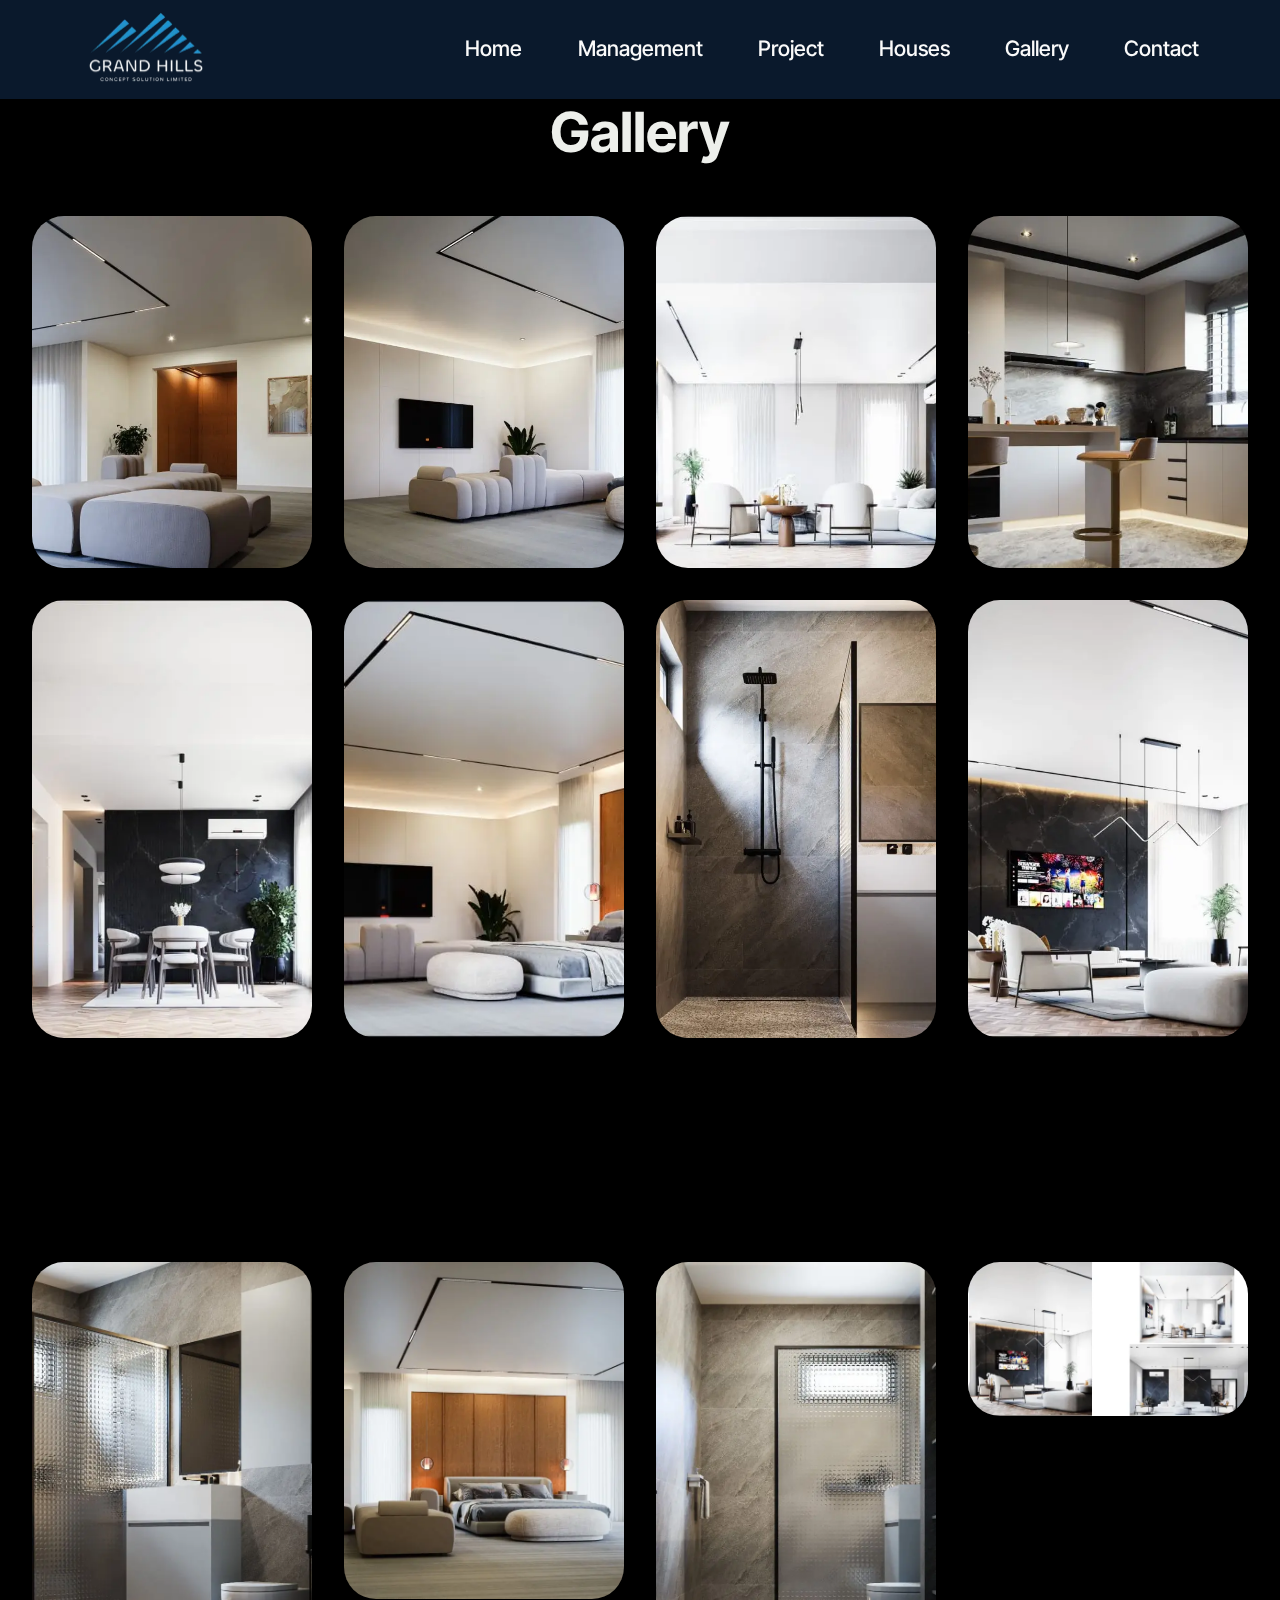
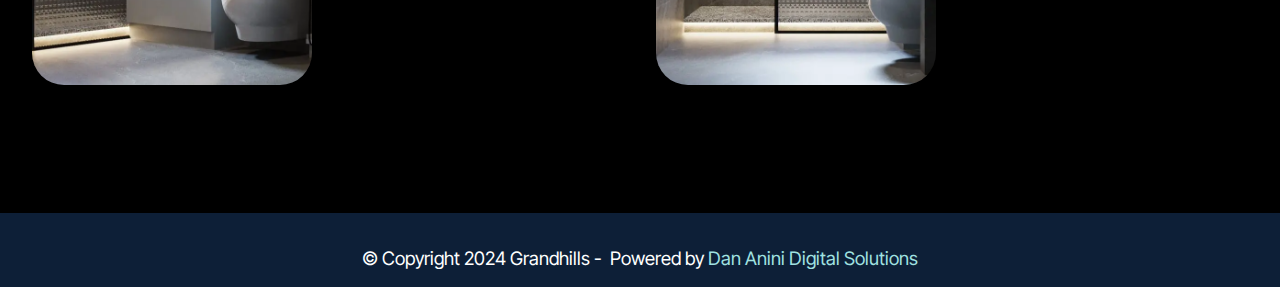
==== commit 0d6980ff: "Update gallery.html" ====
--- a/gallery.html
+++ b/gallery.html
@@ -20,7 +20,7 @@
   <link rel="stylesheet" href="assets/theme/css/style.css">
   <link rel="preload" href="https://fonts.googleapis.com/css?family=Inter+Tight:100,200,300,400,500,600,700,800,900,100i,200i,300i,400i,500i,600i,700i,800i,900i&display=swap" as="style" onload="this.onload=null;this.rel='stylesheet'">
   <noscript><link rel="stylesheet" href="https://fonts.googleapis.com/css?family=Inter+Tight:100,200,300,400,500,600,700,800,900,100i,200i,300i,400i,500i,600i,700i,800i,900i&display=swap"></noscript>
-  <link rel="preload" as="style" href="assets/mobirise/css/mbr-additional.css?v=zzKvsD"><link rel="stylesheet" href="assets/mobirise/css/mbr-additional.css?v=zzKvsD" type="text/css">
+  <link rel="preload" as="style" href="assets/mobirise/css/mbr-additional.css?v=xQAgIt"><link rel="stylesheet" href="assets/mobirise/css/mbr-additional.css?v=xQAgIt" type="text/css">
 
   
   
@@ -50,31 +50,14 @@
             </button>
             <div class="collapse navbar-collapse" id="navbarSupportedContent">
                 <ul class="navbar-nav nav-dropdown nav-right" data-app-modern-menu="true"><li class="nav-item"><a class="nav-link link text-white display-4" href="index.html">Home</a></li>
-                    <li class="nav-item"><a class="nav-link link text-white display-4" href="page5.html">Management</a></li><li class="nav-item"><a class="nav-link link text-white display-4" href="page4.html">Project</a></li><li class="nav-item"><a class="nav-link link text-white display-4" href="page3.html">Houses</a></li><li class="nav-item"><a class="nav-link link text-white display-4" href="page2.html">Gallery</a></li>
-                    <li class="nav-item"><a class="nav-link link text-white display-4" href="index.html#contacts02-b">Contact&nbsp;</a>
+                    <li class="nav-item"><a class="nav-link link text-white text-primary display-4" href="management.html">Management</a></li><li class="nav-item"><a class="nav-link link text-white text-primary display-4" href="project.html">Project</a></li><li class="nav-item"><a class="nav-link link text-white text-primary display-4" href="houses.html">Houses</a></li><li class="nav-item"><a class="nav-link link text-white text-primary display-4" href="gallery.html">Gallery</a></li>
+                    <li class="nav-item"><a class="nav-link link text-white text-primary display-4" href="index.html#contacts02-b">Contact&nbsp;</a>
                     </li></ul>
                 
                 
             </div>
         </div>
     </nav>
-</section>
-
-<section data-bs-version="5.1" class="footer4 cid-u5cEv1zpLn" once="footers" id="footer04-p">
-
-    
-
-    
-
-    <div class="container">
-        <div class="media-container-row align-center mbr-white">
-            <div class="col-12">
-                <p class="mbr-text mb-0 mbr-fonts-style display-7">
-                    © Copyright 2024 Grandhills - All Rights Reserved
-                </p>
-            </div>
-        </div>
-    </div>
 </section>
 
 <section data-bs-version="5.1" class="gallery1 mbr-gallery cid-u5laZmCW8D" id="gallery01-q">
@@ -93,84 +76,84 @@
         
         <div class="row mbr-gallery">
             <div class="col-12 col-md-6 col-lg-3 item gallery-image">
-                <div class="item-wrapper mb-3" data-toggle="modal" data-bs-toggle="modal" data-target="#u5Bdu5r0AN-modal" data-bs-target="#u5Bdu5r0AN-modal">
-                    <img class="w-100" src="assets/images/photo-2024-02-22-11-49-561x673.webp" alt="" data-slide-to="0" data-bs-slide-to="0" data-target="#lb-u5Bdu5r0AN" data-bs-target="#lb-u5Bdu5r0AN">
-                    <div class="icon-wrapper">
-                        <span class="mobi-mbri mobi-mbri-search mbr-iconfont mbr-iconfont-btn"></span>
-                    </div>
-                </div>
-                
-            </div>
-            <div class="col-12 col-md-6 col-lg-3 item gallery-image">
-                <div class="item-wrapper mb-3" data-toggle="modal" data-bs-toggle="modal" data-target="#u5Bdu5r0AN-modal" data-bs-target="#u5Bdu5r0AN-modal">
-                    <img class="w-100" src="assets/images/photo-2024-02-22-11-49-43-561x673.webp" alt="" data-slide-to="1" data-bs-slide-to="1" data-target="#lb-u5Bdu5r0AN" data-bs-target="#lb-u5Bdu5r0AN">
-                    <div class="icon-wrapper">
-                        <span class="mobi-mbri mobi-mbri-search mbr-iconfont mbr-iconfont-btn"></span>
-                    </div>
-                </div>
-                
-            </div>
-            <div class="col-12 col-md-6 col-lg-3 item gallery-image">
-                <div class="item-wrapper mb-3" data-toggle="modal" data-bs-toggle="modal" data-target="#u5Bdu5r0AN-modal" data-bs-target="#u5Bdu5r0AN-modal">
-                    <img class="w-100" src="assets/images/photo-2024-02-22-11-50-56-561x494.webp" alt="" data-slide-to="2" data-bs-slide-to="2" data-target="#lb-u5Bdu5r0AN" data-bs-target="#lb-u5Bdu5r0AN">
-                    <div class="icon-wrapper">
-                        <span class="mobi-mbri mobi-mbri-search mbr-iconfont mbr-iconfont-btn"></span>
-                    </div>
-                </div>
-                
-            </div>
-            <div class="col-12 col-md-6 col-lg-3 item gallery-image">
-                <div class="item-wrapper mb-3" data-toggle="modal" data-bs-toggle="modal" data-target="#u5Bdu5r0AN-modal" data-bs-target="#u5Bdu5r0AN-modal">
-                    <img class="w-100" src="assets/images/photo-2024-02-22-11-51-59-561x530.webp" alt="" data-slide-to="3" data-bs-slide-to="3" data-target="#lb-u5Bdu5r0AN" data-bs-target="#lb-u5Bdu5r0AN">
-                    <div class="icon-wrapper">
-                        <span class="mobi-mbri mobi-mbri-search mbr-iconfont mbr-iconfont-btn"></span>
-                    </div>
-                </div>
-                
-            </div>
-            <div class="col-12 col-md-6 col-lg-3 item gallery-image">
-                <div class="item-wrapper mb-3" data-toggle="modal" data-bs-toggle="modal" data-target="#u5Bdu5r0AN-modal" data-bs-target="#u5Bdu5r0AN-modal">
-                    <img class="w-100" src="assets/images/photo-2024-02-22-11-52-23-561x656.webp" alt="" data-slide-to="4" data-bs-slide-to="4" data-target="#lb-u5Bdu5r0AN" data-bs-target="#lb-u5Bdu5r0AN">
-                    <div class="icon-wrapper">
-                        <span class="mobi-mbri mobi-mbri-search mbr-iconfont mbr-iconfont-btn"></span>
-                    </div>
-                </div>
-                
-            </div>
-            <div class="col-12 col-md-6 col-lg-3 item gallery-image">
-                <div class="item-wrapper mb-3" data-toggle="modal" data-bs-toggle="modal" data-target="#u5Bdu5r0AN-modal" data-bs-target="#u5Bdu5r0AN-modal">
-                    <img class="w-100" src="assets/images/photo-2024-02-22-23-58-57-561x578.webp" alt="" data-slide-to="5" data-bs-slide-to="5" data-target="#lb-u5Bdu5r0AN" data-bs-target="#lb-u5Bdu5r0AN">
-                    <div class="icon-wrapper">
-                        <span class="mobi-mbri mobi-mbri-search mbr-iconfont mbr-iconfont-btn"></span>
-                    </div>
-                </div>
-                
-            </div>
-            <div class="col-12 col-md-6 col-lg-3 item gallery-image">
-                <div class="item-wrapper mb-3" data-toggle="modal" data-bs-toggle="modal" data-target="#u5Bdu5r0AN-modal" data-bs-target="#u5Bdu5r0AN-modal">
-                    <img class="w-100" src="assets/images/photo-2024-02-23-00-00-9-561x847.webp" alt="" data-slide-to="6" data-bs-slide-to="6" data-target="#lb-u5Bdu5r0AN" data-bs-target="#lb-u5Bdu5r0AN">
-                    <div class="icon-wrapper">
-                        <span class="mobi-mbri mobi-mbri-search mbr-iconfont mbr-iconfont-btn"></span>
-                    </div>
-                </div>
-                
-            </div>
-            <div class="col-12 col-md-6 col-lg-3 item gallery-image">
-                <div class="item-wrapper mb-3" data-toggle="modal" data-bs-toggle="modal" data-target="#u5Bdu5r0AN-modal" data-bs-target="#u5Bdu5r0AN-modal">
-                    <img class="w-100" src="assets/images/photo-2024-02-22-11-51-14-561x701.webp" alt="" data-slide-to="7" data-bs-slide-to="7" data-target="#lb-u5Bdu5r0AN" data-bs-target="#lb-u5Bdu5r0AN">
-                    <div class="icon-wrapper">
-                        <span class="mobi-mbri mobi-mbri-search mbr-iconfont mbr-iconfont-btn"></span>
-                    </div>
-                </div>
-                
-            </div>
-        </div>
-
-        <div class="modal mbr-slider" tabindex="-1" role="dialog" aria-hidden="true" id="u5Bdu5r0AN-modal">
+                <div class="item-wrapper mb-3" data-toggle="modal" data-bs-toggle="modal" data-target="#u7hAI7WYxx-modal" data-bs-target="#u7hAI7WYxx-modal">
+                    <img class="w-100" src="assets/images/photo-2024-02-22-11-49-561x673.webp" alt="" data-slide-to="0" data-bs-slide-to="0" data-target="#lb-u7hAI7WYxx" data-bs-target="#lb-u7hAI7WYxx">
+                    <div class="icon-wrapper">
+                        <span class="mobi-mbri mobi-mbri-search mbr-iconfont mbr-iconfont-btn"></span>
+                    </div>
+                </div>
+                
+            </div>
+            <div class="col-12 col-md-6 col-lg-3 item gallery-image">
+                <div class="item-wrapper mb-3" data-toggle="modal" data-bs-toggle="modal" data-target="#u7hAI7WYxx-modal" data-bs-target="#u7hAI7WYxx-modal">
+                    <img class="w-100" src="assets/images/photo-2024-02-22-11-49-43-561x673.webp" alt="" data-slide-to="1" data-bs-slide-to="1" data-target="#lb-u7hAI7WYxx" data-bs-target="#lb-u7hAI7WYxx">
+                    <div class="icon-wrapper">
+                        <span class="mobi-mbri mobi-mbri-search mbr-iconfont mbr-iconfont-btn"></span>
+                    </div>
+                </div>
+                
+            </div>
+            <div class="col-12 col-md-6 col-lg-3 item gallery-image">
+                <div class="item-wrapper mb-3" data-toggle="modal" data-bs-toggle="modal" data-target="#u7hAI7WYxx-modal" data-bs-target="#u7hAI7WYxx-modal">
+                    <img class="w-100" src="assets/images/photo-2024-02-22-11-50-56-561x494.webp" alt="" data-slide-to="2" data-bs-slide-to="2" data-target="#lb-u7hAI7WYxx" data-bs-target="#lb-u7hAI7WYxx">
+                    <div class="icon-wrapper">
+                        <span class="mobi-mbri mobi-mbri-search mbr-iconfont mbr-iconfont-btn"></span>
+                    </div>
+                </div>
+                
+            </div>
+            <div class="col-12 col-md-6 col-lg-3 item gallery-image">
+                <div class="item-wrapper mb-3" data-toggle="modal" data-bs-toggle="modal" data-target="#u7hAI7WYxx-modal" data-bs-target="#u7hAI7WYxx-modal">
+                    <img class="w-100" src="assets/images/photo-2024-02-22-11-51-59-561x530.webp" alt="" data-slide-to="3" data-bs-slide-to="3" data-target="#lb-u7hAI7WYxx" data-bs-target="#lb-u7hAI7WYxx">
+                    <div class="icon-wrapper">
+                        <span class="mobi-mbri mobi-mbri-search mbr-iconfont mbr-iconfont-btn"></span>
+                    </div>
+                </div>
+                
+            </div>
+            <div class="col-12 col-md-6 col-lg-3 item gallery-image">
+                <div class="item-wrapper mb-3" data-toggle="modal" data-bs-toggle="modal" data-target="#u7hAI7WYxx-modal" data-bs-target="#u7hAI7WYxx-modal">
+                    <img class="w-100" src="assets/images/photo-2024-02-22-11-52-23-561x656.webp" alt="" data-slide-to="4" data-bs-slide-to="4" data-target="#lb-u7hAI7WYxx" data-bs-target="#lb-u7hAI7WYxx">
+                    <div class="icon-wrapper">
+                        <span class="mobi-mbri mobi-mbri-search mbr-iconfont mbr-iconfont-btn"></span>
+                    </div>
+                </div>
+                
+            </div>
+            <div class="col-12 col-md-6 col-lg-3 item gallery-image">
+                <div class="item-wrapper mb-3" data-toggle="modal" data-bs-toggle="modal" data-target="#u7hAI7WYxx-modal" data-bs-target="#u7hAI7WYxx-modal">
+                    <img class="w-100" src="assets/images/photo-2024-02-22-23-58-57-561x578.webp" alt="" data-slide-to="5" data-bs-slide-to="5" data-target="#lb-u7hAI7WYxx" data-bs-target="#lb-u7hAI7WYxx">
+                    <div class="icon-wrapper">
+                        <span class="mobi-mbri mobi-mbri-search mbr-iconfont mbr-iconfont-btn"></span>
+                    </div>
+                </div>
+                
+            </div>
+            <div class="col-12 col-md-6 col-lg-3 item gallery-image">
+                <div class="item-wrapper mb-3" data-toggle="modal" data-bs-toggle="modal" data-target="#u7hAI7WYxx-modal" data-bs-target="#u7hAI7WYxx-modal">
+                    <img class="w-100" src="assets/images/photo-2024-02-23-00-00-9-561x847.webp" alt="" data-slide-to="6" data-bs-slide-to="6" data-target="#lb-u7hAI7WYxx" data-bs-target="#lb-u7hAI7WYxx">
+                    <div class="icon-wrapper">
+                        <span class="mobi-mbri mobi-mbri-search mbr-iconfont mbr-iconfont-btn"></span>
+                    </div>
+                </div>
+                
+            </div>
+            <div class="col-12 col-md-6 col-lg-3 item gallery-image">
+                <div class="item-wrapper mb-3" data-toggle="modal" data-bs-toggle="modal" data-target="#u7hAI7WYxx-modal" data-bs-target="#u7hAI7WYxx-modal">
+                    <img class="w-100" src="assets/images/photo-2024-02-22-11-51-14-561x701.webp" alt="" data-slide-to="7" data-bs-slide-to="7" data-target="#lb-u7hAI7WYxx" data-bs-target="#lb-u7hAI7WYxx">
+                    <div class="icon-wrapper">
+                        <span class="mobi-mbri mobi-mbri-search mbr-iconfont mbr-iconfont-btn"></span>
+                    </div>
+                </div>
+                
+            </div>
+        </div>
+
+        <div class="modal mbr-slider" tabindex="-1" role="dialog" aria-hidden="true" id="u7hAI7WYxx-modal">
             <div class="modal-dialog" role="document">
                 <div class="modal-content">
                     <div class="modal-body">
-                        <div class="carousel slide" data-pause="false" data-bs-pause="false" id="lb-u5Bdu5r0AN" data-interval="5000" data-bs-interval="5000">
+                        <div class="carousel slide" data-pause="false" data-bs-pause="false" id="lb-u7hAI7WYxx" data-interval="5000" data-bs-interval="5000">
                             <div class="carousel-inner">
                                 <div class="carousel-item active">
                                     <img class="d-block w-100" src="assets/images/photo-2024-02-22-11-49-561x673.webp" alt="Mobirise Website Builder">
@@ -198,22 +181,22 @@
                                 </div>
                             </div>
                             <ol class="carousel-indicators">
-                                <li data-slide-to="0" data-bs-slide-to="0" class="active" data-target="#lb-u5Bdu5r0AN" data-bs-target="#lb-u5Bdu5r0AN"></li>
-                                <li data-slide-to="1" data-bs-slide-to="1" data-target="#lb-u5Bdu5r0AN" data-bs-target="#lb-u5Bdu5r0AN"></li>
-                                <li data-slide-to="2" data-bs-slide-to="2" data-target="#lb-u5Bdu5r0AN" data-bs-target="#lb-u5Bdu5r0AN"></li>
-                                <li data-slide-to="3" data-bs-slide-to="3" data-target="#lb-u5Bdu5r0AN" data-bs-target="#lb-u5Bdu5r0AN"></li>
-                                <li data-slide-to="4" data-bs-slide-to="4" data-target="#lb-u5Bdu5r0AN" data-bs-target="#lb-u5Bdu5r0AN"></li>
-                                <li data-slide-to="5" data-bs-slide-to="5" data-target="#lb-u5Bdu5r0AN" data-bs-target="#lb-u5Bdu5r0AN"></li>
-                                <li data-slide-to="6" data-bs-slide-to="6" data-target="#lb-u5Bdu5r0AN" data-bs-target="#lb-u5Bdu5r0AN"></li>
-                                <li data-slide-to="7" data-bs-slide-to="7" data-target="#lb-u5Bdu5r0AN" data-bs-target="#lb-u5Bdu5r0AN"></li>
+                                <li data-slide-to="0" data-bs-slide-to="0" class="active" data-target="#lb-u7hAI7WYxx" data-bs-target="#lb-u7hAI7WYxx"></li>
+                                <li data-slide-to="1" data-bs-slide-to="1" data-target="#lb-u7hAI7WYxx" data-bs-target="#lb-u7hAI7WYxx"></li>
+                                <li data-slide-to="2" data-bs-slide-to="2" data-target="#lb-u7hAI7WYxx" data-bs-target="#lb-u7hAI7WYxx"></li>
+                                <li data-slide-to="3" data-bs-slide-to="3" data-target="#lb-u7hAI7WYxx" data-bs-target="#lb-u7hAI7WYxx"></li>
+                                <li data-slide-to="4" data-bs-slide-to="4" data-target="#lb-u7hAI7WYxx" data-bs-target="#lb-u7hAI7WYxx"></li>
+                                <li data-slide-to="5" data-bs-slide-to="5" data-target="#lb-u7hAI7WYxx" data-bs-target="#lb-u7hAI7WYxx"></li>
+                                <li data-slide-to="6" data-bs-slide-to="6" data-target="#lb-u7hAI7WYxx" data-bs-target="#lb-u7hAI7WYxx"></li>
+                                <li data-slide-to="7" data-bs-slide-to="7" data-target="#lb-u7hAI7WYxx" data-bs-target="#lb-u7hAI7WYxx"></li>
                             </ol>
                             <a role="button" href="" class="close" data-dismiss="modal" data-bs-dismiss="modal" aria-label="Close">
                             </a>
-                            <a class="carousel-control-prev carousel-control" role="button" data-slide="prev" data-bs-slide="prev" href="#lb-u5Bdu5r0AN">
+                            <a class="carousel-control-prev carousel-control" role="button" data-slide="prev" data-bs-slide="prev" href="#lb-u7hAI7WYxx">
                                 <span class="mobi-mbri mobi-mbri-arrow-prev" aria-hidden="true"></span>
                                 <span class="sr-only visually-hidden">Previous</span>
                             </a>
-                            <a class="carousel-control-next carousel-control" role="button" data-slide="next" data-bs-slide="next" href="#lb-u5Bdu5r0AN">
+                            <a class="carousel-control-next carousel-control" role="button" data-slide="next" data-bs-slide="next" href="#lb-u7hAI7WYxx">
                                 <span class="mobi-mbri mobi-mbri-arrow-next" aria-hidden="true"></span>
                                 <span class="sr-only visually-hidden">Next</span>
                             </a>
@@ -269,8 +252,25 @@
         </div>
       </div>
     </div>
-  </section><section class="display-7" style="padding: 0;align-items: center;justify-content: center;flex-wrap: wrap;    align-content: center;display: flex;position: relative;height: 4rem;"><a href="https://mobiri.se/1267551" style="flex: 1 1;height: 4rem;position: absolute;width: 100%;z-index: 1;"><img alt="" style="height: 4rem;" src="[data-uri]"></a><p style="margin: 0;text-align: center;" class="display-7">&#8204;</p><a style="z-index:1" href="https://mobirise.com/drag-drop-website-builder.html">Drag & Drop Website Builder</a></section><script src="assets/bootstrap/js/bootstrap.bundle.min.js"></script>  <script src="assets/smoothscroll/smooth-scroll.js"></script>  <script src="assets/ytplayer/index.js"></script>  <script src="assets/dropdown/js/navbar-dropdown.js"></script>  <script src="assets/theme/js/script.js"></script>  
+  </section>
+
+<section data-bs-version="5.1" class="footer4 cid-u5cEv1zpLn" once="footers" id="footer04-p">
+
+    
+
+    
+
+    <div class="container">
+        <div class="media-container-row align-center mbr-white">
+            <div class="col-12">
+                <p class="mbr-text mb-0 mbr-fonts-style display-7">
+                    © Copyright 2024 Grandhills -&nbsp; Powered by <a href="http://dananini.com" class="text-warning">Dan Anini Digital Solutions</a><br>
+                </p>
+            </div>
+        </div>
+    </div>
+</section><script src="assets/bootstrap/js/bootstrap.bundle.min.js"></script>  <script src="assets/smoothscroll/smooth-scroll.js"></script>  <script src="assets/ytplayer/index.js"></script>  <script src="assets/dropdown/js/navbar-dropdown.js"></script>  <script src="assets/theme/js/script.js"></script>  
   
   
 </body>
-</html>+</html>
